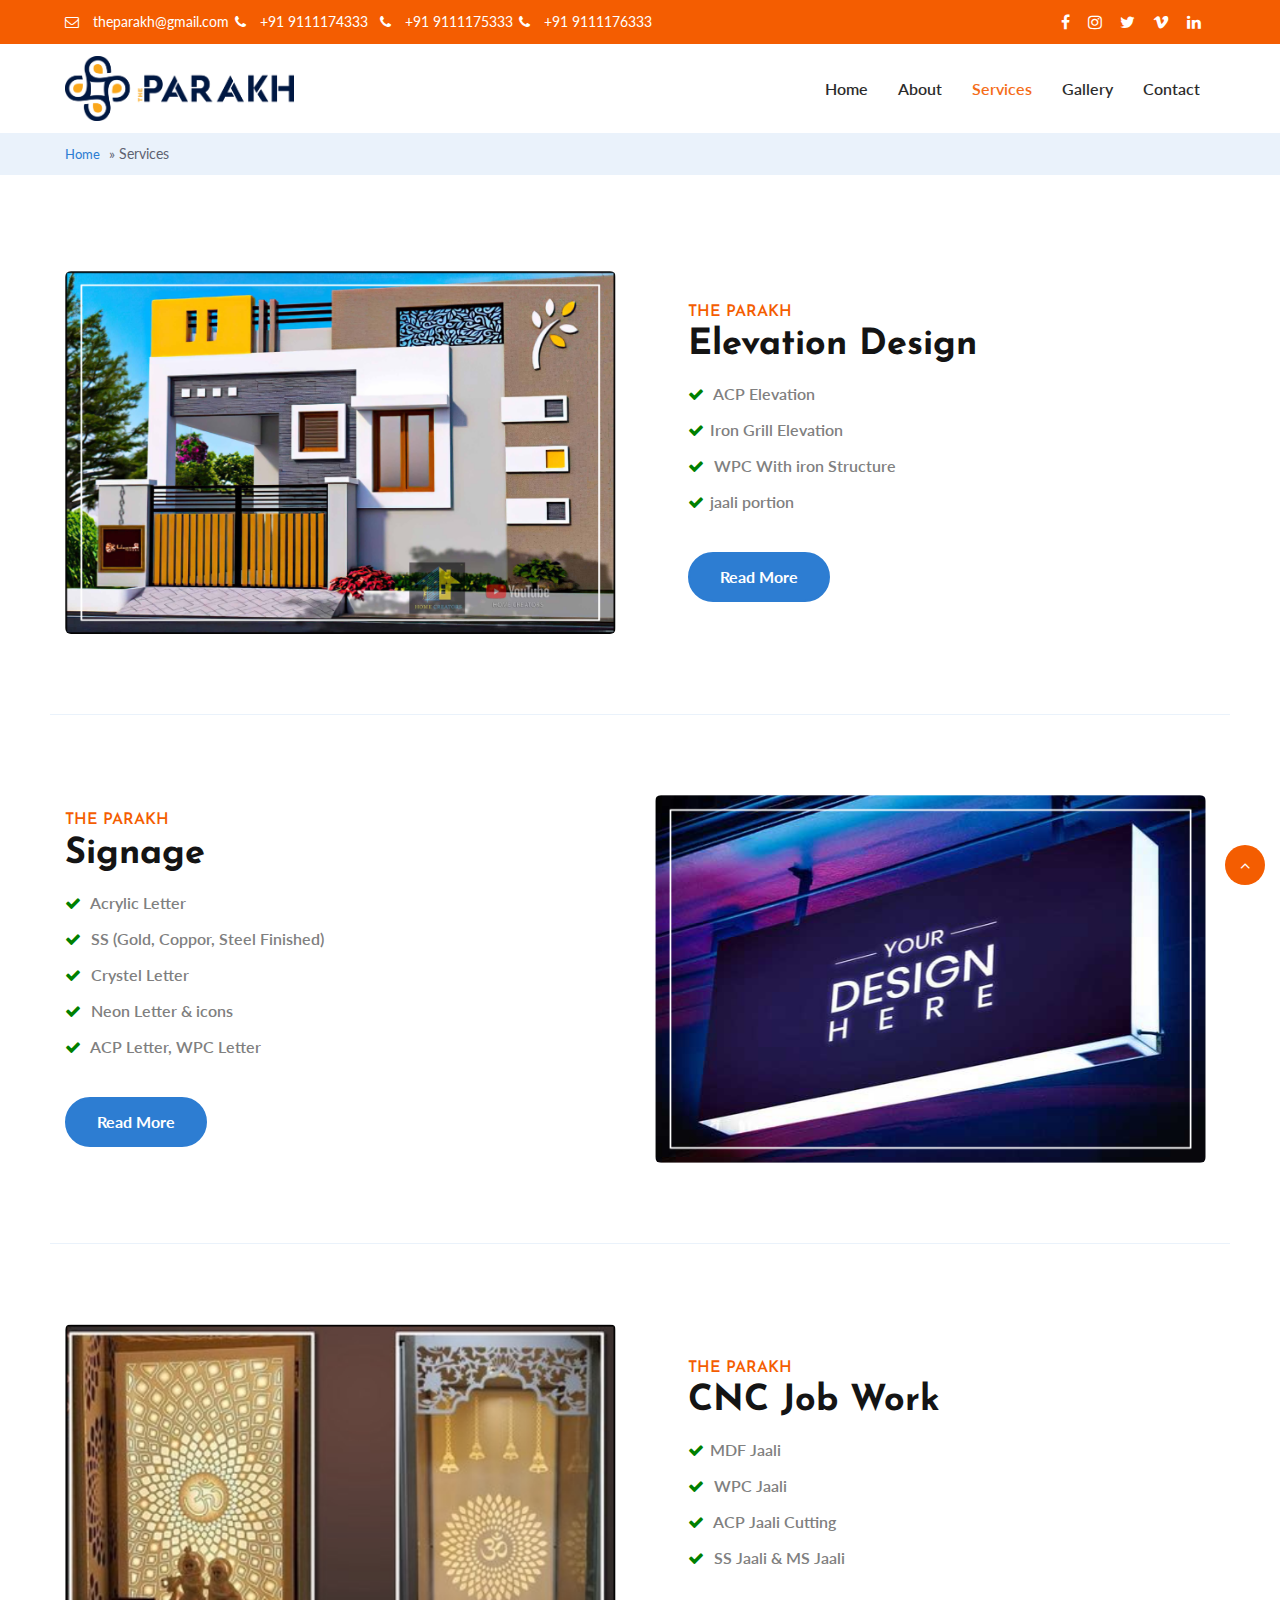
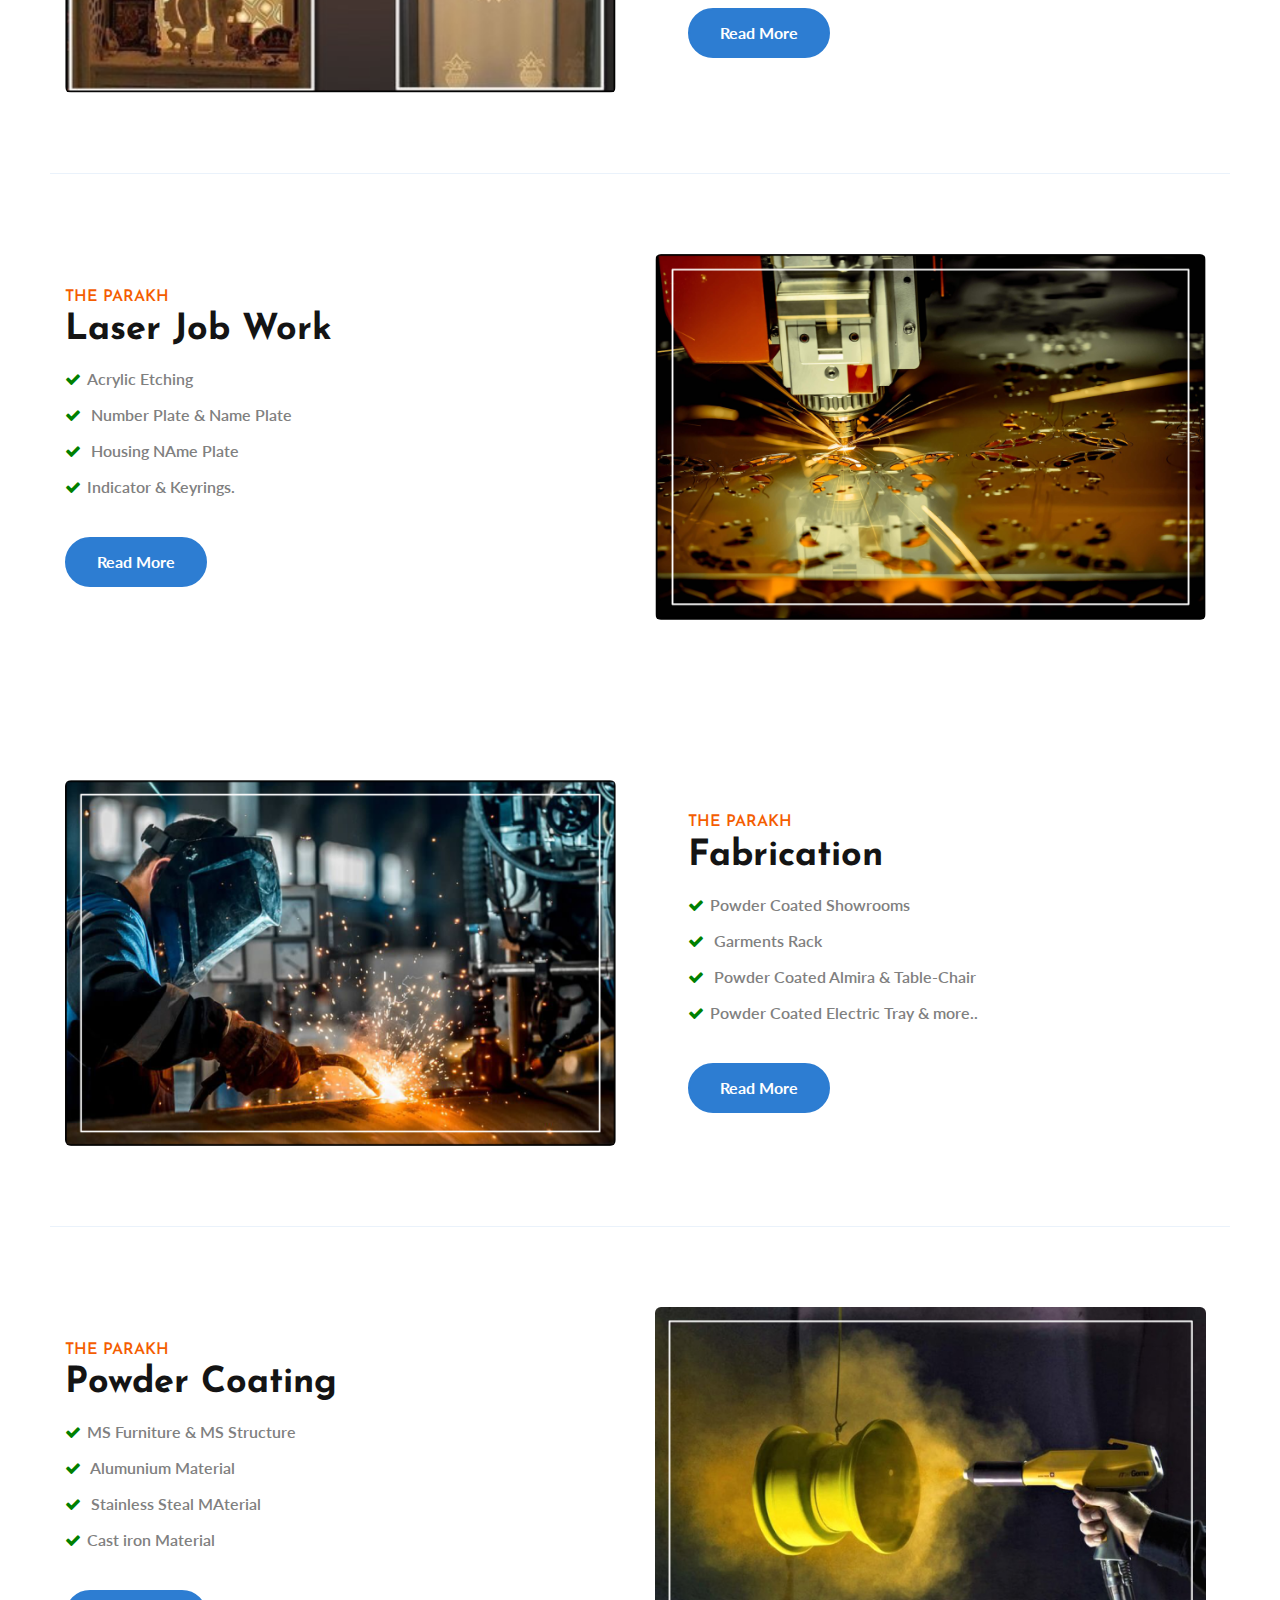
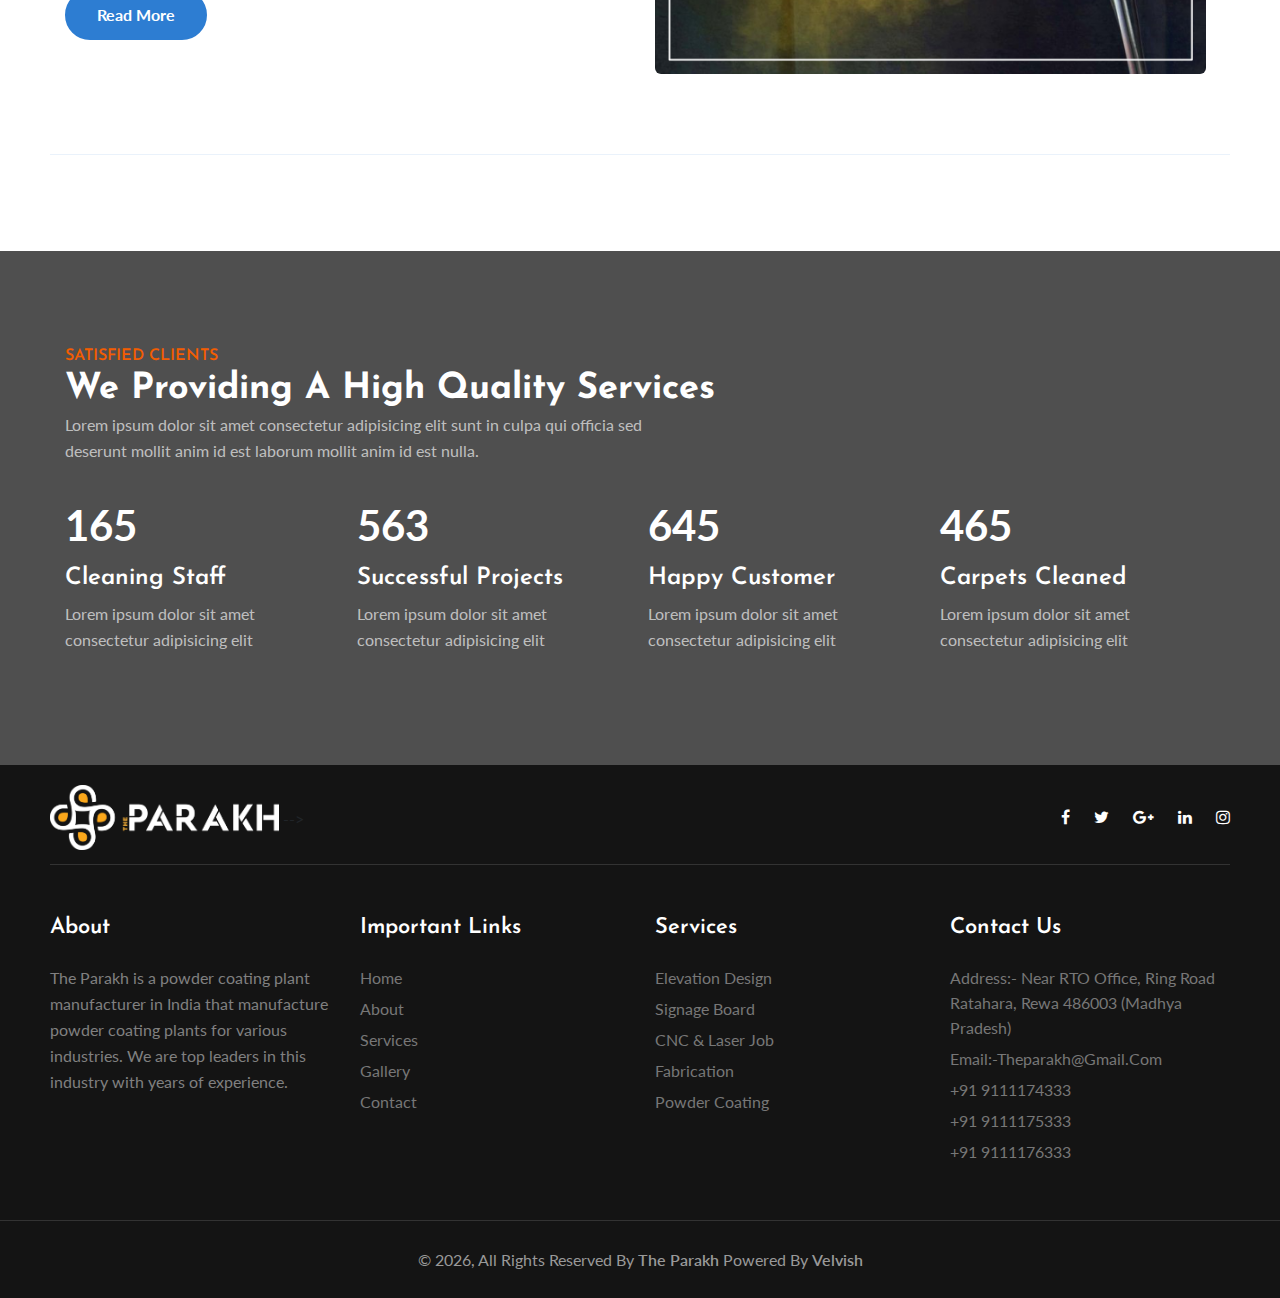
==== services.html @ 8fa228d7 "Add files via upload" ====
<!doctype html>
<html lang="zxx">

<head>
	<!-- Required meta tags -->
	<meta charset="utf-8">
	<meta name="viewport" content="width=device-width, initial-scale=1, shrink-to-fit=no">
	<title>
	</title>
	<!-- Template CSS -->
	<link rel="stylesheet" href="assets/css/style-starter.css">
	<!-- Template CSS -->
	<link href="//fonts.googleapis.com/css?family=Josefin+Sans:400,400i,500,600,700&display=swap"
		rel="stylesheet">
	<link href="//fonts.googleapis.com/css?family=Lato:300,400,400i,700&display=swap" rel="stylesheet">
	<!-- Template CSS -->
</head>

<body>
	<!---header-->
	<section class="w3l-top-header-content">
		<div class="hny-top-menu">
			<div class="container">
				<div class="row">
					<ul class="accounts col-sm-10">
						<!-- <li class="top_li"><span class="fa fa-clock-o"></span> <a href="#">Monday - Friday: 10:00 -
								18:00</a>
						</li> -->
						<li class="top_li mr-lg-0"><span class="fa fa-envelope-o"></span> <a
								href="mailto:theparakh@gmail.com" class="mail">theparakh@gmail.com</a>

						</li>
						<li class="top_li"><span class="fa fa-phone"></span> <a href="tel:+91 9111174333">+91 9111174333</a>
						</li>
					 </li>
					<li class="top_li"><span class="fa fa-phone"></span> <a href="tel:+91 9111175333">+91 9111175333</a>
					</li>
				</li>
				<li class="top_li"><span class="fa fa-phone"></span> <a href="tel:+91 9111176333">+91 9111176333</a>
				</li>

					</ul>
					<ul class="social-top col-sm-2">
						<li><a href="#"><span class="fa fa-facebook"></span></a></li>
						<li><a href="#"><span class="fa fa-instagram"></span></a> </li>
						<li><a href="#"><span class="fa fa-twitter"></span></a></li>
						<li><a href="#"><span class="fa fa-vimeo"></span></a> </li>
						<li>
							<a href="#">
								<span class="fa fa-linkedin"></span>
							</a>
						</li>
					</ul>

				</div>
			</div>
		</div>
	</section>
	<!--//top-header-content-->
	<header class="w3l-header-nav">
		<!--/nav-->
		<nav class="navbar navbar-expand-lg navbar-light fill px-lg-0 py-0 px-3">
			<div class="container">
				<!-- <h1><a class="navbar-brand" href="index.html">Clean<span>Freshly</span></a></h1> --> 
						<a class="navbar-brand" href="#index.html">
							<img src="assets/images/logo.png" alt="parakh logo" title="parakh logo" style="height:65px;" />
						</a>
				<button class="navbar-toggler collapsed" type="button" data-toggle="collapse"
					data-target="#navbarSupportedContent" aria-controls="navbarSupportedContent" aria-expanded="false"
					aria-label="Toggle navigation">
					<!-- <span class="navbar-toggler-icon"></span> -->
					<span class="fa icon-expand fa-bars"></span>
					<span class="fa icon-close fa-times"></span>
				</button>

				<div class="collapse navbar-collapse" id="navbarSupportedContent">
					<ul class="navbar-nav ml-auto">
						<li class="nav-item">
							<a class="nav-link" href="index.html">Home</a>
						</li>
						<li class="nav-item">
							<a class="nav-link" href="about.html">About</a>
						</li>
						<li class="nav-item active">
							<a class="nav-link" href="services.html">Services</a>
						</li>
						<li class="nav-item">
							<a class="nav-link" href="gallery.html">Gallery</a>
						</li>
						<li class="nav-item">
							<a class="nav-link" href="contact.html">Contact</a>
						</li>
					</ul>
					<!-- <a href="#" class="ml-lg-3 mt-lg-0 mt-3 book btn btn-secondary btn-style">Get started</a> -->
				</div>
			</div>
		</nav>
		<!--//nav-->
	</header>
	<!-- //-header -->
	<!-- /breadcrumbs -->
	<nav id="breadcrumbs" class="breadcrumbs">
		<div class="container page-wrapper">
			<a href="#">Home</a> » <span class="breadcrumb_last" aria-current="page">Services</span>
		</div>
	</nav>
	<!-- //breadcrumbs -->
	<!-- /services-grids-->
	<section class="w3l-content-with-photo-4">
		<!-- /content-grids-->
		<div class="content-photo-info py-5">
			<div class="container py-lg-5">
				<!-- /row-->
				<div class="content-photo-grids row mt-0">
					<div class="photo-6-inf-left col-lg-6 pr-lg-4">
						<a href="#"><img src="assets/images/Elevation.png" class="img-fluid" alt=""></a>
					</div>
					<div class="photo-6-inf-right col-lg-6 text-left pl-lg-5 mt-lg-0 mt-4">
						<h6 class="sub-title"> The Parakh</h6>
						<h3 class="hny-title">Elevation Design
						</h3>
						<div class="servehny-1 mt-3">
							<a href="#link" class="ser1"><span class="fa fa-check"></span> ACP Elevation</a>
							<a href="#link" class="ser1"><span class="fa fa-check"></span>Iron Grill Elevation</a>
							<a href="#link" class="ser1"><span class="fa fa-check"></span> WPC With iron Structure</a>
							<a href="#link" class="ser1"><span class="fa fa-check"></span>jaali portion</a>

							<div class="read">
								<a class="btn mt-4" href="services.html">Read More</a>
							</div>

						</div>
					</div>
				</div>
				<!-- //row-->
				<!-- /row-->
				<div class="content-photo-grids row">

					<div class="photo-6-inf-right col-lg-6 text-left pr-lg-5 mb-lg-0 mb-4">
						<h6 class="sub-title"> The Parakh</h6>
						<h3 class="hny-title">Signage
						</h3>
						<div class="servehny-1 mt-3">
							<a href="#link" class="ser1"><span class="fa fa-check"></span> Acrylic Letter</a>
							<a href="#link" class="ser1"><span class="fa fa-check"></span> SS (Gold, Coppor, Steel Finished)</a>
							<a href="#link" class="ser1"><span class="fa fa-check"></span> Crystel Letter</a>
							<a href="#link" class="ser1"><span class="fa fa-check"></span> Neon Letter & icons</a>
							<a href="#link" class="ser1"><span class="fa fa-check"></span> ACP Letter, WPC Letter</a>

							<div class="read">
								<a class="btn mt-4" href="services.html">Read More</a>
							</div>

						</div>
					</div>
					<div class="photo-6-inf-left col-lg-6 pr-lg-4">
						<a href="#"><img src="assets/images/signage.png" class="img-fluid" alt=""></a>
					</div>
				</div>
				<!-- //row-->
				<!-- /row-->
				<div class="content-photo-grids row">
					<div class="photo-6-inf-left col-lg-6 pr-lg-4">
						<a href="#"><img src="assets/images/CNC.png" class="img-fluid" alt=""></a>
					</div>
					<div class="photo-6-inf-right col-lg-6 text-left pl-lg-5 mt-lg-0 mt-4">
						<h6 class="sub-title"> The Parakh</h6>

						<h3 class="hny-title">CNC Job Work
						</h3>
						<div class="servehny-1 mt-3">
							<a href="#link" class="ser1"><span class="fa fa-check"></span>MDF Jaali</a>
							<a href="#link" class="ser1"><span class="fa fa-check"></span> WPC Jaali</a>
							<a href="#link" class="ser1"><span class="fa fa-check"></span> ACP Jaali Cutting</a>
							<a href="#link" class="ser1"><span class="fa fa-check"></span> SS Jaali & MS Jaali</a>

							<div class="read">
								<a class="btn mt-4" href="services.html">Read More</a>
							</div>

						</div>
					</div>
				</div>
				<!-- //row-->
				<!-- /row-->
				<div class="content-photo-grids row">

					<div class="photo-6-inf-right col-lg-6 text-left pr-lg-5 mb-lg-0 mb-4">
						<h6 class="sub-title"> The Parakh</h6>
						<h3 class="hny-title">Laser Job Work
						</h3>
						<div class="servehny-1 mt-3">
							<a href="#link" class="ser1"><span class="fa fa-check"></span>Acrylic Etching</a>
							<a href="#link" class="ser1"><span class="fa fa-check"></span> Number Plate & Name Plate</a>
							<a href="#link" class="ser1"><span class="fa fa-check"></span> Housing NAme Plate</a>
							<a href="#link" class="ser1"><span class="fa fa-check"></span>Indicator & Keyrings.</a>

							<div class="read">
								<a class="btn mt-4" href="services.html">Read More</a>
							</div>

						</div>
					</div>
					<div class="photo-6-inf-left col-lg-6 pr-lg-4">
						<a href="#"><img src="assets/images/Laser-cutting.png" class="img-fluid" alt=""></a>
					</div>
				</div>
				<div class="content-photo-grids row">
					<div class="photo-6-inf-left col-lg-6 pr-lg-4">
						<a href="#"><img src="assets/images/Fabrication.png" class="img-fluid" alt=""></a>
					</div>
					<div class="photo-6-inf-right col-lg-6 text-left pl-lg-5 mt-lg-0 mt-4">
						<h6 class="sub-title">The Parakh</h6>

						<h3 class="hny-title">Fabrication
						</h3>
						<div class="servehny-1 mt-3">
							<a href="#link" class="ser1"><span class="fa fa-check"></span>Powder Coated Showrooms</a>
							<a href="#link" class="ser1"><span class="fa fa-check"></span> Garments Rack</a>
							<a href="#link" class="ser1"><span class="fa fa-check"></span> Powder Coated Almira & Table-Chair</a>
							<a href="#link" class="ser1"><span class="fa fa-check"></span>Powder Coated Electric Tray & more..</a>

							<div class="read">
								<a class="btn mt-4" href="services.html">Read More</a>
							</div>

						</div>
					</div>
				</div>
				<!-- //row-->
				<!-- /row-->
				<div class="content-photo-grids row">

					<div class="photo-6-inf-right col-lg-6 text-left pr-lg-5 mb-lg-0 mb-4">
						<h6 class="sub-title"> The Parakh</h6>
						<h3 class="hny-title">Powder Coating
						</h3>
						<div class="servehny-1 mt-3">
							<a href="#link" class="ser1"><span class="fa fa-check"></span>MS Furniture & MS Structure</a>
							<a href="#link" class="ser1"><span class="fa fa-check"></span> Alumunium Material</a>
							<a href="#link" class="ser1"><span class="fa fa-check"></span> Stainless Steal MAterial</a>
							<a href="#link" class="ser1"><span class="fa fa-check"></span>Cast iron Material</a>


							<div class="read">
								<a class="btn mt-4" href="services.html">Read More</a>
							</div>

						</div>
					</div>
					<div class="photo-6-inf-left col-lg-6 pr-lg-4">
						<a href="#"><img src="assets/images/Powder-coating.png" class="img-fluid" alt=""></a>
					</div>
				</div>
				
				<!-- //row-->

			</div>
		</div>
	</section>
	<!-- /services-grids-->

	<!-- /specification-6-->
	<section class="w3l-satisfied-main">
		<div class="satisfy-content py-5">
			<div class="container py-lg-5">
				<h6 class="sub-title">Satisfied Clients</h6>
				<h3 class="hny-title two"> We Providing A High Quality Services</h3>
				<p class="counter-sub-para">Lorem ipsum dolor sit amet consectetur adipisicing elit sunt in culpa qui
					officia sed deserunt mollit anim id est laborum mollit anim id est nulla.</p>
				<!--start-divice-scree-slider-->
				<div class="skill_info mt-lg-5 mt-4">
					<div class="stats_left">
						<div class="counter_grid">
							<div class="icon_info">
								<p class="counter">165</p>
								<h3>Cleaning Staff</h3>
								<p class="counter-para">Lorem ipsum dolor sit amet consectetur adipisicing elit </p>
							</div>
						</div>
					</div>
					<div class="stats_left">
						<div class="counter_grid">
							<div class="icon_info">
								<p class="counter">563</p>
								<h3>Successful Projects</h3>
								<p class="counter-para">Lorem ipsum dolor sit amet consectetur adipisicing elit </p>
							</div>
						</div>
					</div>
					<div class="stats_left">
						<div class="counter_grid">
							<div class="icon_info">
								<p class="counter">645</p>
								<h3>Happy Customer</h3>
								<p class="counter-para">Lorem ipsum dolor sit amet consectetur adipisicing elit </p>
							</div>
						</div>
					</div>
					<div class="stats_left">
						<div class="counter_grid">
							<div class="icon_info">
								<p class="counter">465</p>
								<h3>Carpets Cleaned</h3>
								<p class="counter-para">Lorem ipsum dolor sit amet consectetur adipisicing elit </p>
							</div>
						</div>
					</div>

				</div>

			</div>
	</section>
	<!-- //specification-6-->

	<!-- footer-66 -->
	<footer class="w3l-footer-66">
		<div class="footer-28-main">
			<div class="container">
				<div class="row footer-hny-top">
					<div class="col-lg-6 footer-logo pl-lg-0">
						<a class="navbar-brand" href="#index.html">
							<img src="assets/images/logo-white.png" alt="parakh logo" title="parakh logo" style="height:65px;" />
						</a> -->
					</div>
					<div class="col-lg-6 main-social-footer-28 pr-lg-0">
						<a href="#facebook"><span class="fa fa-facebook"></a>
						<a href="#twitter"><span class="fa fa-twitter"></a>
						<a href="#google"><span class="fa fa-google-plus"></a>
						<a href="#linkedin"><span class="fa fa-linkedin"></a>
						<a href="#instagram"><span class="fa fa-instagram"></a>
					</div>
				</div>
				<div class="row footer-top-28">
					<div class="col-lg-3 col-md-6 footer-list-28 pl-lg-0">
						<h6 class="footer-title-28">About</h6>
						<p>The Parakh is a powder coating plant manufacturer in India that manufacture powder coating plants for various industries. We are top leaders in this industry with years of experience.</p>
					</div>
					<div class="col-lg-3 col-md-6 footer-list-28">
						<h6 class="footer-title-28">Important Links</h6>
						<ul>
							<li><a href="index.html">Home</a></li>
							<li><a href="about.html">About</a></li>
							<li><a href="services.html">Services</a></li>
							<li><a href="gallery.html">Gallery</a></li>
							<li><a href="contact.html">Contact</a></li>
						</ul>
					</div>
					<div class="col-lg-3 col-md-6 footer-list-28">
						<h6 class="footer-title-28">Services</h6>
						<ul>
							<li><a href="services.html">Elevation Design</a></li>
							<li><a href="services.html">Signage Board</a></li>
							<li><a href="services.html">CNC & Laser Job</a></li>
							<li><a href="services.html">Fabrication</a></li>
							<li><a href="services.html">Powder Coating</a></li>
						</ul>
					</div>
					<div class="col-lg-3 col-md-6 footer-list-28 pr-lg-0">
						<h6 class="footer-title-28">Contact Us</h6>
						<ul class="working-hours">
							<li><span>Address:- </span>Near RTO office, Ring Road Ratahara,
								Rewa 486003  (Madhya Pradesh)</li>
							<li><span>Email:-</span>theparakh@gmail.com</li>
							<li><a href="tel:+91 9111174333"> +91 9111174333</a></li>
							<li><a href="tel:+91 9111175333"> +91 9111175333</a></li>
								<li><a href="tel:+91 9111176333"> +91 9111176333</a></li>
						</ul>
					</div>
				</div>
			</div>
			<div class="midd-footer-28 align-center">
				<p class="copy-footer-28">© <script>new Date().getFullYear()>2010&&document.write(""+new Date().getFullYear());</script>, All Rights Reserved By <a href="https://theparakh.com">The Parakh </a> Powered By <a href="https://velvish.com" >Velvish</a></p>
			</div>
		</div>
		<!-- move top -->
		<button onclick="topFunction()" id="movetop" title="Go to top">
			<span class="fa fa-angle-up"></span>
		</button>
		<script>
			// When the user scrolls down 20px from the top of the document, show the button
			window.onscroll = function () {
				scrollFunction()
			};

			function scrollFunction() {
				if (document.body.scrollTop > 20 || document.documentElement.scrollTop > 20) {
					document.getElementById("movetop").style.display = "block";
				} else {
					document.getElementById("movetop").style.display = "none";
				}
			}

			// When the user clicks on the button, scroll to the top of the document
			function topFunction() {
				document.body.scrollTop = 0;
				document.documentElement.scrollTop = 0;
			}
		</script>
		<!-- /move top -->

	</footer>
	<!--//footer-66 -->
</body>

</html>

<script src="assets/js/jquery-3.3.1.min.js"></script>
<!-- disable body scroll which navbar is in active -->

<!--//-->
<script>
	$(function () {
		$('.navbar-toggler').click(function () {
			$('body').toggleClass('noscroll');
		})
	});
</script>
<!--/scroll-down-JS-->
<!-- stats -->
<script src="assets/js/jquery.waypoints.min.js"></script>
<script src="assets/js/jquery.countup.js"></script>
<script>
	$('.counter').countUp();
</script>
<!-- //stats -->
<!-- //script -->

<script src="assets/js/bootstrap.min.js"></script>
---- assets/css/style-starter.css ----
@charset "UTF-8";


:root {
  --blue: #007bff;
  --indigo: #6610f2;
  --purple: #6f42c1;
  --pink: #e83e8c;
  --red: #dc3545;
  --orange: #fd7e14;
  --yellow: #ffc107;
  --green: #28a745;
  --teal: #20c997;
  --cyan: #17a2b8;
  --white: #fff;
  --gray: #6c757d;
  --gray-dark: #343a40;
  --primary: #d63447;
  --secondary: #f57b51;
  --success: #28a745;
  --info: #17a2b8;
  --warning: #ffc107;
  --danger: #dc3545;
  --light: #f8f9fa;
  --dark: #343a40;
  --breakpoint-xs: 0;
  --breakpoint-sm: 576px;
  --breakpoint-md: 768px;
  --breakpoint-lg: 992px;
  --breakpoint-xl: 1200px;
  --font-family-sans-serif: -apple-system, BlinkMacSystemFont, "Segoe UI", Roboto, "Helvetica Neue", Arial, "Noto Sans", sans-serif, "Apple Color Emoji", "Segoe UI Emoji", "Segoe UI Symbol", "Noto Color Emoji";
  --font-family-monospace: SFMono-Regular, Menlo, Monaco, Consolas, "Liberation Mono", "Courier New", monospace;
}

*,
*::before,
*::after {
  box-sizing: border-box;
}

html {
  font-family: sans-serif;
  line-height: 1.15;
  -webkit-text-size-adjust: 100%;
  -webkit-tap-highlight-color: rgba(0, 0, 0, 0);
}

article,
aside,
figcaption,
figure,
footer,
header,
hgroup,
main,
nav,
section {
  display: block;
}

body {
  margin: 0;
  font-family: -apple-system, BlinkMacSystemFont, "Segoe UI", Roboto, "Helvetica Neue", Arial, "Noto Sans", sans-serif, "Apple Color Emoji", "Segoe UI Emoji", "Segoe UI Symbol", "Noto Color Emoji";
  font-size: 1rem;
  font-weight: 400;
  line-height: 1.5;
  color: #212529;
  text-align: left;
  background-color: #fff;
}

[tabindex="-1"]:focus:not(:focus-visible) {
  outline: 0 !important;
}

hr {
  box-sizing: content-box;
  height: 0;
  overflow: visible;
}

h1,
h2,
h3,
h4,
h5,
h6 {
  margin-top: 0;
  margin-bottom: 0.5rem;
}

p {
  margin-top: 0;
  margin-bottom: 1rem;
}

abbr[title],
abbr[data-original-title] {
  text-decoration: underline;
  -webkit-text-decoration: underline dotted;
  text-decoration: underline dotted;
  cursor: help;
  border-bottom: 0;
  -webkit-text-decoration-skip-ink: none;
  text-decoration-skip-ink: none;
}

address {
  margin-bottom: 1rem;
  font-style: normal;
  line-height: inherit;
}

ol,
ul,
dl {
  margin-top: 0;
  margin-bottom: 1rem;
}

ol ol,
ul ul,
ol ul,
ul ol {
  margin-bottom: 0;
}

dt {
  font-weight: 700;
}

dd {
  margin-bottom: .5rem;
  margin-left: 0;
}

blockquote {
  margin: 0 0 1rem;
}

b,
strong {
  font-weight: bolder;
}

small {
  font-size: 80%;
}

sub,
sup {
  position: relative;
  font-size: 75%;
  line-height: 0;
  vertical-align: baseline;
}

sub {
  bottom: -.25em;
}

sup {
  top: -.5em;
}

a {
  color: #d63447;
  text-decoration: none;
  background-color: transparent;
}

a:hover {
  color: #9e202f;
  text-decoration: underline;
}

a:not([href]) {
  color: inherit;
  text-decoration: none;
}

a:not([href]):hover {
  color: inherit;
  text-decoration: none;
}

pre,
code,
kbd,
samp {
  font-family: SFMono-Regular, Menlo, Monaco, Consolas, "Liberation Mono", "Courier New", monospace;
  font-size: 1em;
}

pre {
  margin-top: 0;
  margin-bottom: 1rem;
  overflow: auto;
}

figure {
  margin: 0 0 1rem;
}

img {
  vertical-align: middle;
  border-style: none;
}

svg {
  overflow: hidden;
  vertical-align: middle;
}

table {
  border-collapse: collapse;
}

caption {
  padding-top: 0.75rem;
  padding-bottom: 0.75rem;
  color: #6c757d;
  text-align: left;
  caption-side: bottom;
}

th {
  text-align: inherit;
}

label {
  display: inline-block;
  margin-bottom: 0.5rem;
}

button {
  border-radius: 0;
}

button:focus {
  outline: 1px dotted;
  outline: 5px auto -webkit-focus-ring-color;
}

input,
button,
select,
optgroup,
textarea {
  margin: 0;
  font-family: inherit;
  font-size: inherit;
  line-height: inherit;
}

button,
input {
  overflow: visible;
}

button,
select {
  text-transform: none;
}

select {
  word-wrap: normal;
}

button,
[type="button"],
[type="reset"],
[type="submit"] {
  -webkit-appearance: button;
}

button:not(:disabled),
[type="button"]:not(:disabled),
[type="reset"]:not(:disabled),
[type="submit"]:not(:disabled) {
  cursor: pointer;
}

button::-moz-focus-inner,
[type="button"]::-moz-focus-inner,
[type="reset"]::-moz-focus-inner,
[type="submit"]::-moz-focus-inner {
  padding: 0;
  border-style: none;
}

input[type="radio"],
input[type="checkbox"] {
  box-sizing: border-box;
  padding: 0;
}

input[type="date"],
input[type="time"],
input[type="datetime-local"],
input[type="month"] {
  -webkit-appearance: listbox;
}

textarea {
  overflow: auto;
  resize: vertical;
}

fieldset {
  min-width: 0;
  padding: 0;
  margin: 0;
  border: 0;
}

legend {
  display: block;
  width: 100%;
  max-width: 100%;
  padding: 0;
  margin-bottom: .5rem;
  font-size: 1.5rem;
  line-height: inherit;
  color: inherit;
  white-space: normal;
}

@media (max-width: 1200px) {
  legend {
    font-size: calc(1.275rem + 0.3vw);
  }
}

progress {
  vertical-align: baseline;
}

[type="number"]::-webkit-inner-spin-button,
[type="number"]::-webkit-outer-spin-button {
  height: auto;
}

[type="search"] {
  outline-offset: -2px;
  -webkit-appearance: none;
}

[type="search"]::-webkit-search-decoration {
  -webkit-appearance: none;
}

::-webkit-file-upload-button {
  font: inherit;
  -webkit-appearance: button;
}

output {
  display: inline-block;
}

summary {
  display: list-item;
  cursor: pointer;
}

template {
  display: none;
}

[hidden] {
  display: none !important;
}

h1,
h2,
h3,
h4,
h5,
h6,
.h1,
.h2,
.h3,
.h4,
.h5,
.h6 {
  margin-bottom: 0.5rem;
  font-weight: 500;
  line-height: 1.2;
}

h1,
.h1 {
  font-size: 2.5rem;
}

@media (max-width: 1200px) {

  h1,
  .h1 {
    font-size: calc(1.375rem + 1.5vw);
  }
}

h2,
.h2 {
  font-size: 2rem;
}

@media (max-width: 1200px) {

  h2,
  .h2 {
    font-size: calc(1.325rem + 0.9vw);
  }
}

h3,
.h3 {
  font-size: 1.75rem;
}

@media (max-width: 1200px) {

  h3,
  .h3 {
    font-size: calc(1.3rem + 0.6vw);
  }
}

h4,
.h4 {
  font-size: 1.5rem;
}

@media (max-width: 1200px) {

  h4,
  .h4 {
    font-size: calc(1.275rem + 0.3vw);
  }
}

h5,
.h5 {
  font-size: 1.25rem;
}

h6,
.h6 {
  font-size: 1rem;
}

.lead {
  font-size: 1.25rem;
  font-weight: 300;
}

.display-1 {
  font-size: 6rem;
  font-weight: 300;
  line-height: 1.2;
}

@media (max-width: 1200px) {
  .display-1 {
    font-size: calc(1.725rem + 5.7vw);
  }
}

.display-2 {
  font-size: 5.5rem;
  font-weight: 300;
  line-height: 1.2;
}

@media (max-width: 1200px) {
  .display-2 {
    font-size: calc(1.675rem + 5.1vw);
  }
}

.display-3 {
  font-size: 4.5rem;
  font-weight: 300;
  line-height: 1.2;
}

@media (max-width: 1200px) {
  .display-3 {
    font-size: calc(1.575rem + 3.9vw);
  }
}

.display-4 {
  font-size: 3.5rem;
  font-weight: 300;
  line-height: 1.2;
}

@media (max-width: 1200px) {
  .display-4 {
    font-size: calc(1.475rem + 2.7vw);
  }
}

hr {
  margin-top: 1rem;
  margin-bottom: 1rem;
  border: 0;
  border-top: 1px solid rgba(0, 0, 0, 0.1);
}

small,
.small {
  font-size: 80%;
  font-weight: 400;
}

mark,
.mark {
  padding: 0.2em;
  background-color: #fcf8e3;
}

.list-unstyled {
  padding-left: 0;
  list-style: none;
}

.list-inline {
  padding-left: 0;
  list-style: none;
}

.list-inline-item {
  display: inline-block;
}

.list-inline-item:not(:last-child) {
  margin-right: 0.5rem;
}

.initialism {
  font-size: 90%;
  text-transform: uppercase;
}

.blockquote {
  margin-bottom: 1rem;
  font-size: 1.25rem;
}

.blockquote-footer {
  display: block;
  font-size: 80%;
  color: #6c757d;
}

.blockquote-footer::before {
  content: "\2014\00A0";
}

.img-fluid {
  max-width: 100%;
  height: auto;
}

.img-thumbnail {
  padding: 0.25rem;
  background-color: #fff;
  border: 1px solid #dee2e6;
  border-radius: 0.25rem;
  max-width: 100%;
  height: auto;
}

.figure {
  display: inline-block;
}

.figure-img {
  margin-bottom: 0.5rem;
  line-height: 1;
}

.figure-caption {
  font-size: 90%;
  color: #6c757d;
}

code {
  font-size: 87.5%;
  color: #e83e8c;
  word-wrap: break-word;
}

a>code {
  color: inherit;
}

kbd {
  padding: 0.2rem 0.4rem;
  font-size: 87.5%;
  color: #fff;
  background-color: #212529;
  border-radius: 0.2rem;
}

kbd kbd {
  padding: 0;
  font-size: 100%;
  font-weight: 700;
}

pre {
  display: block;
  font-size: 87.5%;
  color: #212529;
}

pre code {
  font-size: inherit;
  color: inherit;
  word-break: normal;
}

.pre-scrollable {
  max-height: 340px;
  overflow-y: scroll;
}

.container {
  width: 100%;
  padding-right: 15px;
  padding-left: 15px;
  margin-right: auto;
  margin-left: auto;
}

@media (min-width: 576px) {
  .container {
    max-width: 540px;
  }
}

@media (min-width: 768px) {
  .container {
    max-width: 720px;
  }
}

@media (min-width: 992px) {
  .container {
    max-width: 960px;
  }
}

@media (min-width: 1200px) {
  .container {
    max-width: 1140px;
  }
}

.container-fluid,
.container-sm,
.container-md,
.container-lg,
.container-xl {
  width: 100%;
  padding-right: 15px;
  padding-left: 15px;
  margin-right: auto;
  margin-left: auto;
}

@media (min-width: 576px) {

  .container,
  .container-sm {
    max-width: 540px;
  }
}

@media (min-width: 768px) {

  .container,
  .container-sm,
  .container-md {
    max-width: 720px;
  }
}

@media (min-width: 992px) {

  .container,
  .container-sm,
  .container-md,
  .container-lg {
    max-width: 960px;
  }
}

@media (min-width: 1200px) {

  .container,
  .container-sm,
  .container-md,
  .container-lg,
  .container-xl {
    max-width: 1140px;
  }
}

.row {
  display: flex;
  flex-wrap: wrap;
  margin-right: -15px;
  margin-left: -15px;
}

.no-gutters {
  margin-right: 0;
  margin-left: 0;
}

.no-gutters>.col,
.no-gutters>[class*="col-"] {
  padding-right: 0;
  padding-left: 0;
}

.col-1,
.col-2,
.col-3,
.col-4,
.col-5,
.col-6,
.col-7,
.col-8,
.col-9,
.col-10,
.col-11,
.col-12,
.col,
.col-auto,
.col-sm-1,
.col-sm-2,
.col-sm-3,
.col-sm-4,
.col-sm-5,
.col-sm-6,
.col-sm-7,
.col-sm-8,
.col-sm-9,
.col-sm-10,
.col-sm-11,
.col-sm-12,
.col-sm,
.col-sm-auto,
.col-md-1,
.col-md-2,
.col-md-3,
.col-md-4,
.col-md-5,
.col-md-6,
.col-md-7,
.col-md-8,
.col-md-9,
.col-md-10,
.col-md-11,
.col-md-12,
.col-md,
.col-md-auto,
.col-lg-1,
.col-lg-2,
.col-lg-3,
.col-lg-4,
.col-lg-5,
.col-lg-6,
.col-lg-7,
.col-lg-8,
.col-lg-9,
.col-lg-10,
.col-lg-11,
.col-lg-12,
.col-lg,
.col-lg-auto,
.col-xl-1,
.col-xl-2,
.col-xl-3,
.col-xl-4,
.col-xl-5,
.col-xl-6,
.col-xl-7,
.col-xl-8,
.col-xl-9,
.col-xl-10,
.col-xl-11,
.col-xl-12,
.col-xl,
.col-xl-auto {
  position: relative;
  width: 100%;
  padding-right: 15px;
  padding-left: 15px;
}

.col {
  flex-basis: 0;
  flex-grow: 1;
  max-width: 100%;
}

.row-cols-1>* {
  flex: 0 0 100%;
  max-width: 100%;
}

.row-cols-2>* {
  flex: 0 0 50%;
  max-width: 50%;
}

.row-cols-3>* {
  flex: 0 0 33.33333%;
  max-width: 33.33333%;
}

.row-cols-4>* {
  flex: 0 0 25%;
  max-width: 25%;
}

.row-cols-5>* {
  flex: 0 0 20%;
  max-width: 20%;
}

.row-cols-6>* {
  flex: 0 0 16.66667%;
  max-width: 16.66667%;
}

.col-auto {
  flex: 0 0 auto;
  width: auto;
  max-width: 100%;
}

.col-1 {
  flex: 0 0 8.33333%;
  max-width: 8.33333%;
}

.col-2 {
  flex: 0 0 16.66667%;
  max-width: 16.66667%;
}

.col-3 {
  flex: 0 0 25%;
  max-width: 25%;
}

.col-4 {
  flex: 0 0 33.33333%;
  max-width: 33.33333%;
}

.col-5 {
  flex: 0 0 41.66667%;
  max-width: 41.66667%;
}

.col-6 {
  flex: 0 0 50%;
  max-width: 50%;
}

.col-7 {
  flex: 0 0 58.33333%;
  max-width: 58.33333%;
}

.col-8 {
  flex: 0 0 66.66667%;
  max-width: 66.66667%;
}

.col-9 {
  flex: 0 0 75%;
  max-width: 75%;
}

.col-10 {
  flex: 0 0 83.33333%;
  max-width: 83.33333%;
}

.col-11 {
  flex: 0 0 91.66667%;
  max-width: 91.66667%;
}

.col-12 {
  flex: 0 0 100%;
  max-width: 100%;
}

.order-first {
  order: -1;
}

.order-last {
  order: 13;
}

.order-0 {
  order: 0;
}

.order-1 {
  order: 1;
}

.order-2 {
  order: 2;
}

.order-3 {
  order: 3;
}

.order-4 {
  order: 4;
}

.order-5 {
  order: 5;
}

.order-6 {
  order: 6;
}

.order-7 {
  order: 7;
}

.order-8 {
  order: 8;
}

.order-9 {
  order: 9;
}

.order-10 {
  order: 10;
}

.order-11 {
  order: 11;
}

.order-12 {
  order: 12;
}

.offset-1 {
  margin-left: 8.33333%;
}

.offset-2 {
  margin-left: 16.66667%;
}

.offset-3 {
  margin-left: 25%;
}

.offset-4 {
  margin-left: 33.33333%;
}

.offset-5 {
  margin-left: 41.66667%;
}

.offset-6 {
  margin-left: 50%;
}

.offset-7 {
  margin-left: 58.33333%;
}

.offset-8 {
  margin-left: 66.66667%;
}

.offset-9 {
  margin-left: 75%;
}

.offset-10 {
  margin-left: 83.33333%;
}

.offset-11 {
  margin-left: 91.66667%;
}

@media (min-width: 576px) {
  .col-sm {
    flex-basis: 0;
    flex-grow: 1;
    max-width: 100%;
  }

  .row-cols-sm-1>* {
    flex: 0 0 100%;
    max-width: 100%;
  }

  .row-cols-sm-2>* {
    flex: 0 0 50%;
    max-width: 50%;
  }

  .row-cols-sm-3>* {
    flex: 0 0 33.33333%;
    max-width: 33.33333%;
  }

  .row-cols-sm-4>* {
    flex: 0 0 25%;
    max-width: 25%;
  }

  .row-cols-sm-5>* {
    flex: 0 0 20%;
    max-width: 20%;
  }

  .row-cols-sm-6>* {
    flex: 0 0 16.66667%;
    max-width: 16.66667%;
  }

  .col-sm-auto {
    flex: 0 0 auto;
    width: auto;
    max-width: 100%;
  }

  .col-sm-1 {
    flex: 0 0 8.33333%;
    max-width: 8.33333%;
  }

  .col-sm-2 {
    flex: 0 0 16.66667%;
    max-width: 16.66667%;
  }

  .col-sm-3 {
    flex: 0 0 25%;
    max-width: 25%;
  }

  .col-sm-4 {
    flex: 0 0 33.33333%;
    max-width: 33.33333%;
  }

  .col-sm-5 {
    flex: 0 0 41.66667%;
    max-width: 41.66667%;
  }

  .col-sm-6 {
    flex: 0 0 50%;
    max-width: 50%;
  }

  .col-sm-7 {
    flex: 0 0 58.33333%;
    max-width: 58.33333%;
  }

  .col-sm-8 {
    flex: 0 0 66.66667%;
    max-width: 66.66667%;
  }

  .col-sm-9 {
    flex: 0 0 75%;
    max-width: 75%;
  }

  .col-sm-10 {
    flex: 0 0 83.33333%;
    max-width: 83.33333%;
  }

  .col-sm-11 {
    flex: 0 0 91.66667%;
    max-width: 91.66667%;
  }

  .col-sm-12 {
    flex: 0 0 100%;
    max-width: 100%;
  }

  .order-sm-first {
    order: -1;
  }

  .order-sm-last {
    order: 13;
  }

  .order-sm-0 {
    order: 0;
  }

  .order-sm-1 {
    order: 1;
  }

  .order-sm-2 {
    order: 2;
  }

  .order-sm-3 {
    order: 3;
  }

  .order-sm-4 {
    order: 4;
  }

  .order-sm-5 {
    order: 5;
  }

  .order-sm-6 {
    order: 6;
  }

  .order-sm-7 {
    order: 7;
  }

  .order-sm-8 {
    order: 8;
  }

  .order-sm-9 {
    order: 9;
  }

  .order-sm-10 {
    order: 10;
  }

  .order-sm-11 {
    order: 11;
  }

  .order-sm-12 {
    order: 12;
  }

  .offset-sm-0 {
    margin-left: 0;
  }

  .offset-sm-1 {
    margin-left: 8.33333%;
  }

  .offset-sm-2 {
    margin-left: 16.66667%;
  }

  .offset-sm-3 {
    margin-left: 25%;
  }

  .offset-sm-4 {
    margin-left: 33.33333%;
  }

  .offset-sm-5 {
    margin-left: 41.66667%;
  }

  .offset-sm-6 {
    margin-left: 50%;
  }

  .offset-sm-7 {
    margin-left: 58.33333%;
  }

  .offset-sm-8 {
    margin-left: 66.66667%;
  }

  .offset-sm-9 {
    margin-left: 75%;
  }

  .offset-sm-10 {
    margin-left: 83.33333%;
  }

  .offset-sm-11 {
    margin-left: 91.66667%;
  }
}

@media (min-width: 768px) {
  .col-md {
    flex-basis: 0;
    flex-grow: 1;
    max-width: 100%;
  }

  .row-cols-md-1>* {
    flex: 0 0 100%;
    max-width: 100%;
  }

  .row-cols-md-2>* {
    flex: 0 0 50%;
    max-width: 50%;
  }

  .row-cols-md-3>* {
    flex: 0 0 33.33333%;
    max-width: 33.33333%;
  }

  .row-cols-md-4>* {
    flex: 0 0 25%;
    max-width: 25%;
  }

  .row-cols-md-5>* {
    flex: 0 0 20%;
    max-width: 20%;
  }

  .row-cols-md-6>* {
    flex: 0 0 16.66667%;
    max-width: 16.66667%;
  }

  .col-md-auto {
    flex: 0 0 auto;
    width: auto;
    max-width: 100%;
  }

  .col-md-1 {
    flex: 0 0 8.33333%;
    max-width: 8.33333%;
  }

  .col-md-2 {
    flex: 0 0 16.66667%;
    max-width: 16.66667%;
  }

  .col-md-3 {
    flex: 0 0 25%;
    max-width: 25%;
  }

  .col-md-4 {
    flex: 0 0 33.33333%;
    max-width: 33.33333%;
  }

  .col-md-5 {
    flex: 0 0 41.66667%;
    max-width: 41.66667%;
  }

  .col-md-6 {
    flex: 0 0 50%;
    max-width: 50%;
  }

  .col-md-7 {
    flex: 0 0 58.33333%;
    max-width: 58.33333%;
  }

  .col-md-8 {
    flex: 0 0 66.66667%;
    max-width: 66.66667%;
  }

  .col-md-9 {
    flex: 0 0 75%;
    max-width: 75%;
  }

  .col-md-10 {
    flex: 0 0 83.33333%;
    max-width: 83.33333%;
  }

  .col-md-11 {
    flex: 0 0 91.66667%;
    max-width: 91.66667%;
  }

  .col-md-12 {
    flex: 0 0 100%;
    max-width: 100%;
  }

  .order-md-first {
    order: -1;
  }

  .order-md-last {
    order: 13;
  }

  .order-md-0 {
    order: 0;
  }

  .order-md-1 {
    order: 1;
  }

  .order-md-2 {
    order: 2;
  }

  .order-md-3 {
    order: 3;
  }

  .order-md-4 {
    order: 4;
  }

  .order-md-5 {
    order: 5;
  }

  .order-md-6 {
    order: 6;
  }

  .order-md-7 {
    order: 7;
  }

  .order-md-8 {
    order: 8;
  }

  .order-md-9 {
    order: 9;
  }

  .order-md-10 {
    order: 10;
  }

  .order-md-11 {
    order: 11;
  }

  .order-md-12 {
    order: 12;
  }

  .offset-md-0 {
    margin-left: 0;
  }

  .offset-md-1 {
    margin-left: 8.33333%;
  }

  .offset-md-2 {
    margin-left: 16.66667%;
  }

  .offset-md-3 {
    margin-left: 25%;
  }

  .offset-md-4 {
    margin-left: 33.33333%;
  }

  .offset-md-5 {
    margin-left: 41.66667%;
  }

  .offset-md-6 {
    margin-left: 50%;
  }

  .offset-md-7 {
    margin-left: 58.33333%;
  }

  .offset-md-8 {
    margin-left: 66.66667%;
  }

  .offset-md-9 {
    margin-left: 75%;
  }

  .offset-md-10 {
    margin-left: 83.33333%;
  }

  .offset-md-11 {
    margin-left: 91.66667%;
  }
}

@media (min-width: 992px) {
  .col-lg {
    flex-basis: 0;
    flex-grow: 1;
    max-width: 100%;
  }

  .row-cols-lg-1>* {
    flex: 0 0 100%;
    max-width: 100%;
  }

  .row-cols-lg-2>* {
    flex: 0 0 50%;
    max-width: 50%;
  }

  .row-cols-lg-3>* {
    flex: 0 0 33.33333%;
    max-width: 33.33333%;
  }

  .row-cols-lg-4>* {
    flex: 0 0 25%;
    max-width: 25%;
  }

  .row-cols-lg-5>* {
    flex: 0 0 20%;
    max-width: 20%;
  }

  .row-cols-lg-6>* {
    flex: 0 0 16.66667%;
    max-width: 16.66667%;
  }

  .col-lg-auto {
    flex: 0 0 auto;
    width: auto;
    max-width: 100%;
  }

  .col-lg-1 {
    flex: 0 0 8.33333%;
    max-width: 8.33333%;
  }

  .col-lg-2 {
    flex: 0 0 16.66667%;
    max-width: 16.66667%;
  }

  .col-lg-3 {
    flex: 0 0 25%;
    max-width: 25%;
  }

  .col-lg-4 {
    flex: 0 0 33.33333%;
    max-width: 33.33333%;
  }

  .col-lg-5 {
    flex: 0 0 41.66667%;
    max-width: 41.66667%;
  }

  .col-lg-6 {
    flex: 0 0 50%;
    max-width: 50%;
  }

  .col-lg-7 {
    flex: 0 0 58.33333%;
    max-width: 58.33333%;
  }

  .col-lg-8 {
    flex: 0 0 66.66667%;
    max-width: 66.66667%;
  }

  .col-lg-9 {
    flex: 0 0 75%;
    max-width: 75%;
  }

  .col-lg-10 {
    flex: 0 0 83.33333%;
    max-width: 83.33333%;
  }

  .col-lg-11 {
    flex: 0 0 91.66667%;
    max-width: 91.66667%;
  }

  .col-lg-12 {
    flex: 0 0 100%;
    max-width: 100%;
  }

  .order-lg-first {
    order: -1;
  }

  .order-lg-last {
    order: 13;
  }

  .order-lg-0 {
    order: 0;
  }

  .order-lg-1 {
    order: 1;
  }

  .order-lg-2 {
    order: 2;
  }

  .order-lg-3 {
    order: 3;
  }

  .order-lg-4 {
    order: 4;
  }

  .order-lg-5 {
    order: 5;
  }

  .order-lg-6 {
    order: 6;
  }

  .order-lg-7 {
    order: 7;
  }

  .order-lg-8 {
    order: 8;
  }

  .order-lg-9 {
    order: 9;
  }

  .order-lg-10 {
    order: 10;
  }

  .order-lg-11 {
    order: 11;
  }

  .order-lg-12 {
    order: 12;
  }

  .offset-lg-0 {
    margin-left: 0;
  }

  .offset-lg-1 {
    margin-left: 8.33333%;
  }

  .offset-lg-2 {
    margin-left: 16.66667%;
  }

  .offset-lg-3 {
    margin-left: 25%;
  }

  .offset-lg-4 {
    margin-left: 33.33333%;
  }

  .offset-lg-5 {
    margin-left: 41.66667%;
  }

  .offset-lg-6 {
    margin-left: 50%;
  }

  .offset-lg-7 {
    margin-left: 58.33333%;
  }

  .offset-lg-8 {
    margin-left: 66.66667%;
  }

  .offset-lg-9 {
    margin-left: 75%;
  }

  .offset-lg-10 {
    margin-left: 83.33333%;
  }

  .offset-lg-11 {
    margin-left: 91.66667%;
  }
}

@media (min-width: 1200px) {
  .col-xl {
    flex-basis: 0;
    flex-grow: 1;
    max-width: 100%;
  }

  .row-cols-xl-1>* {
    flex: 0 0 100%;
    max-width: 100%;
  }

  .row-cols-xl-2>* {
    flex: 0 0 50%;
    max-width: 50%;
  }

  .row-cols-xl-3>* {
    flex: 0 0 33.33333%;
    max-width: 33.33333%;
  }

  .row-cols-xl-4>* {
    flex: 0 0 25%;
    max-width: 25%;
  }

  .row-cols-xl-5>* {
    flex: 0 0 20%;
    max-width: 20%;
  }

  .row-cols-xl-6>* {
    flex: 0 0 16.66667%;
    max-width: 16.66667%;
  }

  .col-xl-auto {
    flex: 0 0 auto;
    width: auto;
    max-width: 100%;
  }

  .col-xl-1 {
    flex: 0 0 8.33333%;
    max-width: 8.33333%;
  }

  .col-xl-2 {
    flex: 0 0 16.66667%;
    max-width: 16.66667%;
  }

  .col-xl-3 {
    flex: 0 0 25%;
    max-width: 25%;
  }

  .col-xl-4 {
    flex: 0 0 33.33333%;
    max-width: 33.33333%;
  }

  .col-xl-5 {
    flex: 0 0 41.66667%;
    max-width: 41.66667%;
  }

  .col-xl-6 {
    flex: 0 0 50%;
    max-width: 50%;
  }

  .col-xl-7 {
    flex: 0 0 58.33333%;
    max-width: 58.33333%;
  }

  .col-xl-8 {
    flex: 0 0 66.66667%;
    max-width: 66.66667%;
  }

  .col-xl-9 {
    flex: 0 0 75%;
    max-width: 75%;
  }

  .col-xl-10 {
    flex: 0 0 83.33333%;
    max-width: 83.33333%;
  }

  .col-xl-11 {
    flex: 0 0 91.66667%;
    max-width: 91.66667%;
  }

  .col-xl-12 {
    flex: 0 0 100%;
    max-width: 100%;
  }

  .order-xl-first {
    order: -1;
  }

  .order-xl-last {
    order: 13;
  }

  .order-xl-0 {
    order: 0;
  }

  .order-xl-1 {
    order: 1;
  }

  .order-xl-2 {
    order: 2;
  }

  .order-xl-3 {
    order: 3;
  }

  .order-xl-4 {
    order: 4;
  }

  .order-xl-5 {
    order: 5;
  }

  .order-xl-6 {
    order: 6;
  }

  .order-xl-7 {
    order: 7;
  }

  .order-xl-8 {
    order: 8;
  }

  .order-xl-9 {
    order: 9;
  }

  .order-xl-10 {
    order: 10;
  }

  .order-xl-11 {
    order: 11;
  }

  .order-xl-12 {
    order: 12;
  }

  .offset-xl-0 {
    margin-left: 0;
  }

  .offset-xl-1 {
    margin-left: 8.33333%;
  }

  .offset-xl-2 {
    margin-left: 16.66667%;
  }

  .offset-xl-3 {
    margin-left: 25%;
  }

  .offset-xl-4 {
    margin-left: 33.33333%;
  }

  .offset-xl-5 {
    margin-left: 41.66667%;
  }

  .offset-xl-6 {
    margin-left: 50%;
  }

  .offset-xl-7 {
    margin-left: 58.33333%;
  }

  .offset-xl-8 {
    margin-left: 66.66667%;
  }

  .offset-xl-9 {
    margin-left: 75%;
  }

  .offset-xl-10 {
    margin-left: 83.33333%;
  }

  .offset-xl-11 {
    margin-left: 91.66667%;
  }
}

.table {
  width: 100%;
  margin-bottom: 1rem;
  color: #212529;
}

.table th,
.table td {
  padding: 0.75rem;
  vertical-align: top;
  border-top: 1px solid #dee2e6;
}

.table thead th {
  vertical-align: bottom;
  border-bottom: 2px solid #dee2e6;
}

.table tbody+tbody {
  border-top: 2px solid #dee2e6;
}

.table-sm th,
.table-sm td {
  padding: 0.3rem;
}

.table-bordered {
  border: 1px solid #dee2e6;
}

.table-bordered th,
.table-bordered td {
  border: 1px solid #dee2e6;
}

.table-bordered thead th,
.table-bordered thead td {
  border-bottom-width: 2px;
}

.table-borderless th,
.table-borderless td,
.table-borderless thead th,
.table-borderless tbody+tbody {
  border: 0;
}

.table-striped tbody tr:nth-of-type(odd) {
  background-color: rgba(0, 0, 0, 0.05);
}

.table-hover tbody tr:hover {
  color: #212529;
  background-color: rgba(0, 0, 0, 0.075);
}

.table-primary,
.table-primary>th,
.table-primary>td {
  background-color: #f4c6cb;
}

.table-primary th,
.table-primary td,
.table-primary thead th,
.table-primary tbody+tbody {
  border-color: #ea959f;
}

.table-hover .table-primary:hover {
  background-color: #f0b1b8;
}

.table-hover .table-primary:hover>td,
.table-hover .table-primary:hover>th {
  background-color: #f0b1b8;
}

.table-secondary,
.table-secondary>th,
.table-secondary>td {
  background-color: #fcdace;
}

.table-secondary th,
.table-secondary td,
.table-secondary thead th,
.table-secondary tbody+tbody {
  border-color: #fabaa5;
}

.table-hover .table-secondary:hover {
  background-color: #fbc8b6;
}

.table-hover .table-secondary:hover>td,
.table-hover .table-secondary:hover>th {
  background-color: #fbc8b6;
}

.table-success,
.table-success>th,
.table-success>td {
  background-color: #c3e6cb;
}

.table-success th,
.table-success td,
.table-success thead th,
.table-success tbody+tbody {
  border-color: #8fd19e;
}

.table-hover .table-success:hover {
  background-color: #b1dfbb;
}

.table-hover .table-success:hover>td,
.table-hover .table-success:hover>th {
  background-color: #b1dfbb;
}

.table-info,
.table-info>th,
.table-info>td {
  background-color: #bee5eb;
}

.table-info th,
.table-info td,
.table-info thead th,
.table-info tbody+tbody {
  border-color: #86cfda;
}

.table-hover .table-info:hover {
  background-color: #abdde5;
}

.table-hover .table-info:hover>td,
.table-hover .table-info:hover>th {
  background-color: #abdde5;
}

.table-warning,
.table-warning>th,
.table-warning>td {
  background-color: #ffeeba;
}

.table-warning th,
.table-warning td,
.table-warning thead th,
.table-warning tbody+tbody {
  border-color: #ffdf7e;
}

.table-hover .table-warning:hover {
  background-color: #ffe8a1;
}

.table-hover .table-warning:hover>td,
.table-hover .table-warning:hover>th {
  background-color: #ffe8a1;
}

.table-danger,
.table-danger>th,
.table-danger>td {
  background-color: #f5c6cb;
}

.table-danger th,
.table-danger td,
.table-danger thead th,
.table-danger tbody+tbody {
  border-color: #ed969e;
}

.table-hover .table-danger:hover {
  background-color: #f1b0b7;
}

.table-hover .table-danger:hover>td,
.table-hover .table-danger:hover>th {
  background-color: #f1b0b7;
}

.table-light,
.table-light>th,
.table-light>td {
  background-color: #fdfdfe;
}

.table-light th,
.table-light td,
.table-light thead th,
.table-light tbody+tbody {
  border-color: #fbfcfc;
}

.table-hover .table-light:hover {
  background-color: #ececf6;
}

.table-hover .table-light:hover>td,
.table-hover .table-light:hover>th {
  background-color: #ececf6;
}

.table-dark,
.table-dark>th,
.table-dark>td {
  background-color: #c6c8ca;
}

.table-dark th,
.table-dark td,
.table-dark thead th,
.table-dark tbody+tbody {
  border-color: #95999c;
}

.table-hover .table-dark:hover {
  background-color: #b9bbbe;
}

.table-hover .table-dark:hover>td,
.table-hover .table-dark:hover>th {
  background-color: #b9bbbe;
}

.table-active,
.table-active>th,
.table-active>td {
  background-color: rgba(0, 0, 0, 0.075);
}

.table-hover .table-active:hover {
  background-color: rgba(0, 0, 0, 0.075);
}

.table-hover .table-active:hover>td,
.table-hover .table-active:hover>th {
  background-color: rgba(0, 0, 0, 0.075);
}

.table .thead-dark th {
  color: #fff;
  background-color: #343a40;
  border-color: #454d55;
}

.table .thead-light th {
  color: #495057;
  background-color: #e9ecef;
  border-color: #dee2e6;
}

.table-dark {
  color: #fff;
  background-color: #343a40;
}

.table-dark th,
.table-dark td,
.table-dark thead th {
  border-color: #454d55;
}

.table-dark.table-bordered {
  border: 0;
}

.table-dark.table-striped tbody tr:nth-of-type(odd) {
  background-color: rgba(255, 255, 255, 0.05);
}

.table-dark.table-hover tbody tr:hover {
  color: #fff;
  background-color: rgba(255, 255, 255, 0.075);
}

@media (max-width: 575.98px) {
  .table-responsive-sm {
    display: block;
    width: 100%;
    overflow-x: auto;
    -webkit-overflow-scrolling: touch;
  }

  .table-responsive-sm>.table-bordered {
    border: 0;
  }
}

@media (max-width: 767.98px) {
  .table-responsive-md {
    display: block;
    width: 100%;
    overflow-x: auto;
    -webkit-overflow-scrolling: touch;
  }

  .table-responsive-md>.table-bordered {
    border: 0;
  }
}

@media (max-width: 991.98px) {
  .table-responsive-lg {
    display: block;
    width: 100%;
    overflow-x: auto;
    -webkit-overflow-scrolling: touch;
  }

  .table-responsive-lg>.table-bordered {
    border: 0;
  }
}

@media (max-width: 1199.98px) {
  .table-responsive-xl {
    display: block;
    width: 100%;
    overflow-x: auto;
    -webkit-overflow-scrolling: touch;
  }

  .table-responsive-xl>.table-bordered {
    border: 0;
  }
}

.table-responsive {
  display: block;
  width: 100%;
  overflow-x: auto;
  -webkit-overflow-scrolling: touch;
}

.table-responsive>.table-bordered {
  border: 0;
}

.form-control {
  display: block;
  width: 100%;
  height: calc(1.5em + 0.75rem + 2px);
  padding: 0.375rem 0.75rem;
  font-size: 1rem;
  font-weight: 400;
  line-height: 1.5;
  color: #495057;
  background-color: #fff;
  background-clip: padding-box;
  border: 1px solid #ced4da;
  border-radius: 0.25rem;
  transition: border-color 0.15s ease-in-out, box-shadow 0.15s ease-in-out;
}

@media (prefers-reduced-motion: reduce) {
  .form-control {
    transition: none;
  }
}

.form-control::-ms-expand {
  background-color: transparent;
  border: 0;
}

.form-control:-moz-focusring {
  color: transparent;
  text-shadow: 0 0 0 #495057;
}

.form-control:focus {
  color: #495057;
  background-color: #fff;
  border-color: #eb9ea7;
  outline: 0;
  box-shadow: none;
}

.form-control::-webkit-input-placeholder {
  color: #6c757d;
  opacity: 1;
}

.form-control::-moz-placeholder {
  color: #6c757d;
  opacity: 1;
}

.form-control:-ms-input-placeholder {
  color: #6c757d;
  opacity: 1;
}

.form-control::-ms-input-placeholder {
  color: #6c757d;
  opacity: 1;
}

.form-control::placeholder {
  color: #6c757d;
  opacity: 1;
}

.form-control:disabled,
.form-control[readonly] {
  background-color: #e9ecef;
  opacity: 1;
}

select.form-control:focus::-ms-value {
  color: #495057;
  background-color: #fff;
}

.form-control-file,
.form-control-range {
  display: block;
  width: 100%;
}

.col-form-label {
  padding-top: calc(0.375rem + 1px);
  padding-bottom: calc(0.375rem + 1px);
  margin-bottom: 0;
  font-size: inherit;
  line-height: 1.5;
}

.col-form-label-lg {
  padding-top: calc(0.5rem + 1px);
  padding-bottom: calc(0.5rem + 1px);
  font-size: 1.25rem;
  line-height: 1.5;
}

.col-form-label-sm {
  padding-top: calc(0.25rem + 1px);
  padding-bottom: calc(0.25rem + 1px);
  font-size: 0.875rem;
  line-height: 1.5;
}

.form-control-plaintext {
  display: block;
  width: 100%;
  padding: 0.375rem 0;
  margin-bottom: 0;
  font-size: 1rem;
  line-height: 1.5;
  color: #212529;
  background-color: transparent;
  border: solid transparent;
  border-width: 1px 0;
}

.form-control-plaintext.form-control-sm,
.form-control-plaintext.form-control-lg {
  padding-right: 0;
  padding-left: 0;
}

.form-control-sm {
  height: calc(1.5em + 0.5rem + 2px);
  padding: 0.25rem 0.5rem;
  font-size: 0.875rem;
  line-height: 1.5;
  border-radius: 0.2rem;
}

.form-control-lg {
  height: calc(1.5em + 1rem + 2px);
  padding: 0.5rem 1rem;
  font-size: 1.25rem;
  line-height: 1.5;
  border-radius: 0.3rem;
}

select.form-control[size],
select.form-control[multiple] {
  height: auto;
}

textarea.form-control {
  height: auto;
}

.form-group {
  margin-bottom: 1rem;
}

.form-text {
  display: block;
  margin-top: 0.25rem;
}

.form-row {
  display: flex;
  flex-wrap: wrap;
  margin-right: -5px;
  margin-left: -5px;
}

.form-row>.col,
.form-row>[class*="col-"] {
  padding-right: 5px;
  padding-left: 5px;
}

.form-check {
  position: relative;
  display: block;
  padding-left: 1.25rem;
}

.form-check-input {
  position: absolute;
  margin-top: 0.3rem;
  margin-left: -1.25rem;
}

.form-check-input[disabled]~.form-check-label,
.form-check-input:disabled~.form-check-label {
  color: #6c757d;
}

.form-check-label {
  margin-bottom: 0;
}

.form-check-inline {
  display: inline-flex;
  align-items: center;
  padding-left: 0;
  margin-right: 0.75rem;
}

.form-check-inline .form-check-input {
  position: static;
  margin-top: 0;
  margin-right: 0.3125rem;
  margin-left: 0;
}

.valid-feedback {
  display: none;
  width: 100%;
  margin-top: 0.25rem;
  font-size: 80%;
  color: #28a745;
}

.valid-tooltip {
  position: absolute;
  top: 100%;
  z-index: 5;
  display: none;
  max-width: 100%;
  padding: 0.25rem 0.5rem;
  margin-top: .1rem;
  font-size: 0.875rem;
  line-height: 1.5;
  color: #fff;
  background-color: rgba(40, 167, 69, 0.9);
  border-radius: 0.25rem;
}

.was-validated :valid~.valid-feedback,
.was-validated :valid~.valid-tooltip,
.is-valid~.valid-feedback,
.is-valid~.valid-tooltip {
  display: block;
}

.was-validated .form-control:valid,
.form-control.is-valid {
  border-color: #28a745;
  padding-right: calc(1.5em + 0.75rem);
  background-image: url("data:image/svg+xml,%3csvg xmlns='http://www.w3.org/2000/svg' width='8' height='8' viewBox='0 0 8 8'%3e%3cpath fill='%2328a745' d='M2.3 6.73L.6 4.53c-.4-1.04.46-1.4 1.1-.8l1.1 1.4 3.4-3.8c.6-.63 1.6-.27 1.2.7l-4 4.6c-.43.5-.8.4-1.1.1z'/%3e%3c/svg%3e");
  background-repeat: no-repeat;
  background-position: right calc(0.375em + 0.1875rem) center;
  background-size: calc(0.75em + 0.375rem) calc(0.75em + 0.375rem);
}

.was-validated .form-control:valid:focus,
.form-control.is-valid:focus {
  border-color: #28a745;
  box-shadow: 0 0 0 0.2rem rgba(40, 167, 69, 0.25);
}

.was-validated textarea.form-control:valid,
textarea.form-control.is-valid {
  padding-right: calc(1.5em + 0.75rem);
  background-position: top calc(0.375em + 0.1875rem) right calc(0.375em + 0.1875rem);
}

.was-validated .custom-select:valid,
.custom-select.is-valid {
  border-color: #28a745;
  padding-right: calc(0.75em + 2.3125rem);
  background: url("data:image/svg+xml,%3csvg xmlns='http://www.w3.org/2000/svg' width='4' height='5' viewBox='0 0 4 5'%3e%3cpath fill='%23343a40' d='M2 0L0 2h4zm0 5L0 3h4z'/%3e%3c/svg%3e") no-repeat right 0.75rem center/8px 10px, url("data:image/svg+xml,%3csvg xmlns='http://www.w3.org/2000/svg' width='8' height='8' viewBox='0 0 8 8'%3e%3cpath fill='%2328a745' d='M2.3 6.73L.6 4.53c-.4-1.04.46-1.4 1.1-.8l1.1 1.4 3.4-3.8c.6-.63 1.6-.27 1.2.7l-4 4.6c-.43.5-.8.4-1.1.1z'/%3e%3c/svg%3e") #fff no-repeat center right 1.75rem/calc(0.75em + 0.375rem) calc(0.75em + 0.375rem);
}

.was-validated .custom-select:valid:focus,
.custom-select.is-valid:focus {
  border-color: #28a745;
  box-shadow: 0 0 0 0.2rem rgba(40, 167, 69, 0.25);
}

.was-validated .form-check-input:valid~.form-check-label,
.form-check-input.is-valid~.form-check-label {
  color: #28a745;
}

.was-validated .form-check-input:valid~.valid-feedback,
.was-validated .form-check-input:valid~.valid-tooltip,
.form-check-input.is-valid~.valid-feedback,
.form-check-input.is-valid~.valid-tooltip {
  display: block;
}

.was-validated .custom-control-input:valid~.custom-control-label,
.custom-control-input.is-valid~.custom-control-label {
  color: #28a745;
}

.was-validated .custom-control-input:valid~.custom-control-label::before,
.custom-control-input.is-valid~.custom-control-label::before {
  border-color: #28a745;
}

.was-validated .custom-control-input:valid:checked~.custom-control-label::before,
.custom-control-input.is-valid:checked~.custom-control-label::before {
  border-color: #34ce57;
  background-color: #34ce57;
}

.was-validated .custom-control-input:valid:focus~.custom-control-label::before,
.custom-control-input.is-valid:focus~.custom-control-label::before {
  box-shadow: 0 0 0 0.2rem rgba(40, 167, 69, 0.25);
}

.was-validated .custom-control-input:valid:focus:not(:checked)~.custom-control-label::before,
.custom-control-input.is-valid:focus:not(:checked)~.custom-control-label::before {
  border-color: #28a745;
}

.was-validated .custom-file-input:valid~.custom-file-label,
.custom-file-input.is-valid~.custom-file-label {
  border-color: #28a745;
}

.was-validated .custom-file-input:valid:focus~.custom-file-label,
.custom-file-input.is-valid:focus~.custom-file-label {
  border-color: #28a745;
  box-shadow: 0 0 0 0.2rem rgba(40, 167, 69, 0.25);
}

.invalid-feedback {
  display: none;
  width: 100%;
  margin-top: 0.25rem;
  font-size: 80%;
  color: #dc3545;
}

.invalid-tooltip {
  position: absolute;
  top: 100%;
  z-index: 5;
  display: none;
  max-width: 100%;
  padding: 0.25rem 0.5rem;
  margin-top: .1rem;
  font-size: 0.875rem;
  line-height: 1.5;
  color: #fff;
  background-color: rgba(220, 53, 69, 0.9);
  border-radius: 0.25rem;
}

.was-validated :invalid~.invalid-feedback,
.was-validated :invalid~.invalid-tooltip,
.is-invalid~.invalid-feedback,
.is-invalid~.invalid-tooltip {
  display: block;
}

.was-validated .form-control:invalid,
.form-control.is-invalid {
  border-color: #dc3545;
  padding-right: calc(1.5em + 0.75rem);
  background-image: url("data:image/svg+xml,%3csvg xmlns='http://www.w3.org/2000/svg' width='12' height='12' fill='none' stroke='%23dc3545' viewBox='0 0 12 12'%3e%3ccircle cx='6' cy='6' r='4.5'/%3e%3cpath stroke-linejoin='round' d='M5.8 3.6h.4L6 6.5z'/%3e%3ccircle cx='6' cy='8.2' r='.6' fill='%23dc3545' stroke='none'/%3e%3c/svg%3e");
  background-repeat: no-repeat;
  background-position: right calc(0.375em + 0.1875rem) center;
  background-size: calc(0.75em + 0.375rem) calc(0.75em + 0.375rem);
}

.was-validated .form-control:invalid:focus,
.form-control.is-invalid:focus {
  border-color: #dc3545;
  box-shadow: 0 0 0 0.2rem rgba(220, 53, 69, 0.25);
}

.was-validated textarea.form-control:invalid,
textarea.form-control.is-invalid {
  padding-right: calc(1.5em + 0.75rem);
  background-position: top calc(0.375em + 0.1875rem) right calc(0.375em + 0.1875rem);
}

.was-validated .custom-select:invalid,
.custom-select.is-invalid {
  border-color: #dc3545;
  padding-right: calc(0.75em + 2.3125rem);
  background: url("data:image/svg+xml,%3csvg xmlns='http://www.w3.org/2000/svg' width='4' height='5' viewBox='0 0 4 5'%3e%3cpath fill='%23343a40' d='M2 0L0 2h4zm0 5L0 3h4z'/%3e%3c/svg%3e") no-repeat right 0.75rem center/8px 10px, url("data:image/svg+xml,%3csvg xmlns='http://www.w3.org/2000/svg' width='12' height='12' fill='none' stroke='%23dc3545' viewBox='0 0 12 12'%3e%3ccircle cx='6' cy='6' r='4.5'/%3e%3cpath stroke-linejoin='round' d='M5.8 3.6h.4L6 6.5z'/%3e%3ccircle cx='6' cy='8.2' r='.6' fill='%23dc3545' stroke='none'/%3e%3c/svg%3e") #fff no-repeat center right 1.75rem/calc(0.75em + 0.375rem) calc(0.75em + 0.375rem);
}

.was-validated .custom-select:invalid:focus,
.custom-select.is-invalid:focus {
  border-color: #dc3545;
  box-shadow: 0 0 0 0.2rem rgba(220, 53, 69, 0.25);
}

.was-validated .form-check-input:invalid~.form-check-label,
.form-check-input.is-invalid~.form-check-label {
  color: #dc3545;
}

.was-validated .form-check-input:invalid~.invalid-feedback,
.was-validated .form-check-input:invalid~.invalid-tooltip,
.form-check-input.is-invalid~.invalid-feedback,
.form-check-input.is-invalid~.invalid-tooltip {
  display: block;
}

.was-validated .custom-control-input:invalid~.custom-control-label,
.custom-control-input.is-invalid~.custom-control-label {
  color: #dc3545;
}

.was-validated .custom-control-input:invalid~.custom-control-label::before,
.custom-control-input.is-invalid~.custom-control-label::before {
  border-color: #dc3545;
}

.was-validated .custom-control-input:invalid:checked~.custom-control-label::before,
.custom-control-input.is-invalid:checked~.custom-control-label::before {
  border-color: #e4606d;
  background-color: #e4606d;
}

.was-validated .custom-control-input:invalid:focus~.custom-control-label::before,
.custom-control-input.is-invalid:focus~.custom-control-label::before {
  box-shadow: 0 0 0 0.2rem rgba(220, 53, 69, 0.25);
}

.was-validated .custom-control-input:invalid:focus:not(:checked)~.custom-control-label::before,
.custom-control-input.is-invalid:focus:not(:checked)~.custom-control-label::before {
  border-color: #dc3545;
}

.was-validated .custom-file-input:invalid~.custom-file-label,
.custom-file-input.is-invalid~.custom-file-label {
  border-color: #dc3545;
}

.was-validated .custom-file-input:invalid:focus~.custom-file-label,
.custom-file-input.is-invalid:focus~.custom-file-label {
  border-color: #dc3545;
  box-shadow: 0 0 0 0.2rem rgba(220, 53, 69, 0.25);
}

.form-inline {
  display: flex;
  flex-flow: row wrap;
  align-items: center;
}

.form-inline .form-check {
  width: 100%;
}

@media (min-width: 576px) {
  .form-inline label {
    display: flex;
    align-items: center;
    justify-content: center;
    margin-bottom: 0;
  }

  .form-inline .form-group {
    display: flex;
    flex: 0 0 auto;
    flex-flow: row wrap;
    align-items: center;
    margin-bottom: 0;
  }

  .form-inline .form-control {
    display: inline-block;
    width: auto;
    vertical-align: middle;
  }

  .form-inline .form-control-plaintext {
    display: inline-block;
  }

  .form-inline .input-group,
  .form-inline .custom-select {
    width: auto;
  }

  .form-inline .form-check {
    display: flex;
    align-items: center;
    justify-content: center;
    width: auto;
    padding-left: 0;
  }

  .form-inline .form-check-input {
    position: relative;
    flex-shrink: 0;
    margin-top: 0;
    margin-right: 0.25rem;
    margin-left: 0;
  }

  .form-inline .custom-control {
    align-items: center;
    justify-content: center;
  }

  .form-inline .custom-control-label {
    margin-bottom: 0;
  }
}

.btn {
  display: inline-block;
  font-weight: 400;
  color: #212529;
  text-align: center;
  vertical-align: middle;
  cursor: pointer;
  -webkit-user-select: none;
  -moz-user-select: none;
  -ms-user-select: none;
  user-select: none;
  background-color: transparent;
  border: 1px solid transparent;
  padding: 0.375rem 0.75rem;
  font-size: 1rem;
  line-height: 1.5;
  border-radius: 0.25rem;
  transition: color 0.15s ease-in-out, background-color 0.15s ease-in-out, border-color 0.15s ease-in-out, box-shadow 0.15s ease-in-out;
}

@media (prefers-reduced-motion: reduce) {
  .btn {
    transition: none;
  }
}

.btn:hover {
  color: #212529;
  text-decoration: none;
}

.btn:focus,
.btn.focus {
  outline: 0;
  box-shadow: 0 0 0 0.2rem rgba(214, 52, 71, 0.25);
}

.btn.disabled,
.btn:disabled {
  opacity: 0.65;
}

a.btn.disabled,
fieldset:disabled a.btn {
  pointer-events: none;
}

.btn-primary {
  color: #fff;
  background-color: #d63447;
  border-color: #d63447;
}

.btn-primary:hover {
  color: #fff;
  background-color: #bd2638;
  border-color: #b32435;
}

.btn-primary:focus,
.btn-primary.focus {
  color: #fff;
  background-color: #bd2638;
  border-color: #b32435;
  box-shadow: 0 0 0 0.2rem rgba(220, 82, 99, 0.5);
}

.btn-primary.disabled,
.btn-primary:disabled {
  color: #fff;
  background-color: #d63447;
  border-color: #d63447;
}

.btn-primary:not(:disabled):not(.disabled):active,
.btn-primary:not(:disabled):not(.disabled).active,
.show>.btn-primary.dropdown-toggle {
  color: #fff;
  background-color: #b32435;
  border-color: #a82232;
}

.btn-primary:not(:disabled):not(.disabled):active:focus,
.btn-primary:not(:disabled):not(.disabled).active:focus,
.show>.btn-primary.dropdown-toggle:focus {
  box-shadow: 0 0 0 0.2rem rgba(220, 82, 99, 0.5);
}

.btn-secondary {
  color: #212529;
  background-color: #F45D01;
  border-color: #F45D01;
}

.btn-secondary:hover {
  color: #fff;
  background-color: #F45D01;
  border-color: #F45D01;
}

.btn-secondary:focus,
.btn-secondary.focus {
  color: #fff;
  background-color: #f3602d;
  border-color: #f25621;
  box-shadow: 0 0 0 0.2rem rgba(213, 110, 75, 0.5);
}

.btn-secondary.disabled,
.btn-secondary:disabled {
  color: #212529;
  background-color: #f57b51;
  border-color: #f57b51;
}

.btn-secondary:not(:disabled):not(.disabled):active,
.btn-secondary:not(:disabled):not(.disabled).active,
.show>.btn-secondary.dropdown-toggle {
  color: #fff;
  background-color: #f25621;
  border-color: #f24d15;
}

.btn-secondary:not(:disabled):not(.disabled):active:focus,
.btn-secondary:not(:disabled):not(.disabled).active:focus,
.show>.btn-secondary.dropdown-toggle:focus {
  box-shadow: 0 0 0 0.2rem rgba(213, 110, 75, 0.5);
}

.btn-success {
  color: #fff;
  background-color: #28a745;
  border-color: #28a745;
}

.btn-success:hover {
  color: #fff;
  background-color: #218838;
  border-color: #1e7e34;
}

.btn-success:focus,
.btn-success.focus {
  color: #fff;
  background-color: #218838;
  border-color: #1e7e34;
  box-shadow: 0 0 0 0.2rem rgba(72, 180, 97, 0.5);
}

.btn-success.disabled,
.btn-success:disabled {
  color: #fff;
  background-color: #28a745;
  border-color: #28a745;
}

.btn-success:not(:disabled):not(.disabled):active,
.btn-success:not(:disabled):not(.disabled).active,
.show>.btn-success.dropdown-toggle {
  color: #fff;
  background-color: #1e7e34;
  border-color: #1c7430;
}

.btn-success:not(:disabled):not(.disabled):active:focus,
.btn-success:not(:disabled):not(.disabled).active:focus,
.show>.btn-success.dropdown-toggle:focus {
  box-shadow: 0 0 0 0.2rem rgba(72, 180, 97, 0.5);
}

.btn-info {
  color: #fff;
  background-color: #17a2b8;
  border-color: #17a2b8;
}

.btn-info:hover {
  color: #fff;
  background-color: #138496;
  border-color: #117a8b;
}

.btn-info:focus,
.btn-info.focus {
  color: #fff;
  background-color: #138496;
  border-color: #117a8b;
  box-shadow: 0 0 0 0.2rem rgba(58, 176, 195, 0.5);
}

.btn-info.disabled,
.btn-info:disabled {
  color: #fff;
  background-color: #17a2b8;
  border-color: #17a2b8;
}

.btn-info:not(:disabled):not(.disabled):active,
.btn-info:not(:disabled):not(.disabled).active,
.show>.btn-info.dropdown-toggle {
  color: #fff;
  background-color: #117a8b;
  border-color: #10707f;
}

.btn-info:not(:disabled):not(.disabled):active:focus,
.btn-info:not(:disabled):not(.disabled).active:focus,
.show>.btn-info.dropdown-toggle:focus {
  box-shadow: 0 0 0 0.2rem rgba(58, 176, 195, 0.5);
}

.btn-warning {
  color: #212529;
  background-color: #ffc107;
  border-color: #ffc107;
}

.btn-warning:hover {
  color: #212529;
  background-color: #e0a800;
  border-color: #d39e00;
}

.btn-warning:focus,
.btn-warning.focus {
  color: #212529;
  background-color: #e0a800;
  border-color: #d39e00;
  box-shadow: 0 0 0 0.2rem rgba(222, 170, 12, 0.5);
}

.btn-warning.disabled,
.btn-warning:disabled {
  color: #212529;
  background-color: #ffc107;
  border-color: #ffc107;
}

.btn-warning:not(:disabled):not(.disabled):active,
.btn-warning:not(:disabled):not(.disabled).active,
.show>.btn-warning.dropdown-toggle {
  color: #212529;
  background-color: #d39e00;
  border-color: #c69500;
}

.btn-warning:not(:disabled):not(.disabled):active:focus,
.btn-warning:not(:disabled):not(.disabled).active:focus,
.show>.btn-warning.dropdown-toggle:focus {
  box-shadow: 0 0 0 0.2rem rgba(222, 170, 12, 0.5);
}

.btn-danger {
  color: #fff;
  background-color: #dc3545;
  border-color: #dc3545;
}

.btn-danger:hover {
  color: #fff;
  background-color: #c82333;
  border-color: #bd2130;
}

.btn-danger:focus,
.btn-danger.focus {
  color: #fff;
  background-color: #c82333;
  border-color: #bd2130;
  box-shadow: 0 0 0 0.2rem rgba(225, 83, 97, 0.5);
}

.btn-danger.disabled,
.btn-danger:disabled {
  color: #fff;
  background-color: #dc3545;
  border-color: #dc3545;
}

.btn-danger:not(:disabled):not(.disabled):active,
.btn-danger:not(:disabled):not(.disabled).active,
.show>.btn-danger.dropdown-toggle {
  color: #fff;
  background-color: #bd2130;
  border-color: #b21f2d;
}

.btn-danger:not(:disabled):not(.disabled):active:focus,
.btn-danger:not(:disabled):not(.disabled).active:focus,
.show>.btn-danger.dropdown-toggle:focus {
  box-shadow: 0 0 0 0.2rem rgba(225, 83, 97, 0.5);
}

.btn-light {
  color: #212529;
  background-color: #f8f9fa;
  border-color: #f8f9fa;
}

.btn-light:hover {
  color: #212529;
  background-color: #e2e6ea;
  border-color: #dae0e5;
}

.btn-light:focus,
.btn-light.focus {
  color: #212529;
  background-color: #e2e6ea;
  border-color: #dae0e5;
  box-shadow: 0 0 0 0.2rem rgba(216, 217, 219, 0.5);
}

.btn-light.disabled,
.btn-light:disabled {
  color: #212529;
  background-color: #f8f9fa;
  border-color: #f8f9fa;
}

.btn-light:not(:disabled):not(.disabled):active,
.btn-light:not(:disabled):not(.disabled).active,
.show>.btn-light.dropdown-toggle {
  color: #212529;
  background-color: #dae0e5;
  border-color: #d3d9df;
}

.btn-light:not(:disabled):not(.disabled):active:focus,
.btn-light:not(:disabled):not(.disabled).active:focus,
.show>.btn-light.dropdown-toggle:focus {
  box-shadow: 0 0 0 0.2rem rgba(216, 217, 219, 0.5);
}

.btn-dark {
  color: #fff;
  background-color: #343a40;
  border-color: #343a40;
}

.btn-dark:hover {
  color: #fff;
  background-color: #23272b;
  border-color: #1d2124;
}

.btn-dark:focus,
.btn-dark.focus {
  color: #fff;
  background-color: #23272b;
  border-color: #1d2124;
  box-shadow: 0 0 0 0.2rem rgba(82, 88, 93, 0.5);
}

.btn-dark.disabled,
.btn-dark:disabled {
  color: #fff;
  background-color: #343a40;
  border-color: #343a40;
}

.btn-dark:not(:disabled):not(.disabled):active,
.btn-dark:not(:disabled):not(.disabled).active,
.show>.btn-dark.dropdown-toggle {
  color: #fff;
  background-color: #1d2124;
  border-color: #171a1d;
}

.btn-dark:not(:disabled):not(.disabled):active:focus,
.btn-dark:not(:disabled):not(.disabled).active:focus,
.show>.btn-dark.dropdown-toggle:focus {
  box-shadow: 0 0 0 0.2rem rgba(82, 88, 93, 0.5);
}

.btn-outline-primary {
  color: #d63447;
  border-color: #d63447;
}

.btn-outline-primary:hover {
  color: #fff;
  background-color: #d63447;
  border-color: #d63447;
}

.btn-outline-primary:focus,
.btn-outline-primary.focus {
  box-shadow: 0 0 0 0.2rem rgba(214, 52, 71, 0.5);
}

.btn-outline-primary.disabled,
.btn-outline-primary:disabled {
  color: #d63447;
  background-color: transparent;
}

.btn-outline-primary:not(:disabled):not(.disabled):active,
.btn-outline-primary:not(:disabled):not(.disabled).active,
.show>.btn-outline-primary.dropdown-toggle {
  color: #fff;
  background-color: #d63447;
  border-color: #d63447;
}

.btn-outline-primary:not(:disabled):not(.disabled):active:focus,
.btn-outline-primary:not(:disabled):not(.disabled).active:focus,
.show>.btn-outline-primary.dropdown-toggle:focus {
  box-shadow: 0 0 0 0.2rem rgba(214, 52, 71, 0.5);
}

.btn-outline-secondary {
  color: #f57b51;
  border-color: #f57b51;
}

.btn-outline-secondary:hover {
  color: #212529;
  background-color: #f57b51;
  border-color: #f57b51;
}

.btn-outline-secondary:focus,
.btn-outline-secondary.focus {
  box-shadow: 0 0 0 0.2rem rgba(245, 123, 81, 0.5);
}

.btn-outline-secondary.disabled,
.btn-outline-secondary:disabled {
  color: #f57b51;
  background-color: transparent;
}

.btn-outline-secondary:not(:disabled):not(.disabled):active,
.btn-outline-secondary:not(:disabled):not(.disabled).active,
.show>.btn-outline-secondary.dropdown-toggle {
  color: #212529;
  background-color: #f57b51;
  border-color: #f57b51;
}

.btn-outline-secondary:not(:disabled):not(.disabled):active:focus,
.btn-outline-secondary:not(:disabled):not(.disabled).active:focus,
.show>.btn-outline-secondary.dropdown-toggle:focus {
  box-shadow: 0 0 0 0.2rem rgba(245, 123, 81, 0.5);
}

.btn-outline-success {
  color: #28a745;
  border-color: #28a745;
}

.btn-outline-success:hover {
  color: #fff;
  background-color: #28a745;
  border-color: #28a745;
}

.btn-outline-success:focus,
.btn-outline-success.focus {
  box-shadow: 0 0 0 0.2rem rgba(40, 167, 69, 0.5);
}

.btn-outline-success.disabled,
.btn-outline-success:disabled {
  color: #28a745;
  background-color: transparent;
}

.btn-outline-success:not(:disabled):not(.disabled):active,
.btn-outline-success:not(:disabled):not(.disabled).active,
.show>.btn-outline-success.dropdown-toggle {
  color: #fff;
  background-color: #28a745;
  border-color: #28a745;
}

.btn-outline-success:not(:disabled):not(.disabled):active:focus,
.btn-outline-success:not(:disabled):not(.disabled).active:focus,
.show>.btn-outline-success.dropdown-toggle:focus {
  box-shadow: 0 0 0 0.2rem rgba(40, 167, 69, 0.5);
}

.btn-outline-info {
  color: #17a2b8;
  border-color: #17a2b8;
}

.btn-outline-info:hover {
  color: #fff;
  background-color: #17a2b8;
  border-color: #17a2b8;
}

.btn-outline-info:focus,
.btn-outline-info.focus {
  box-shadow: 0 0 0 0.2rem rgba(23, 162, 184, 0.5);
}

.btn-outline-info.disabled,
.btn-outline-info:disabled {
  color: #17a2b8;
  background-color: transparent;
}

.btn-outline-info:not(:disabled):not(.disabled):active,
.btn-outline-info:not(:disabled):not(.disabled).active,
.show>.btn-outline-info.dropdown-toggle {
  color: #fff;
  background-color: #17a2b8;
  border-color: #17a2b8;
}

.btn-outline-info:not(:disabled):not(.disabled):active:focus,
.btn-outline-info:not(:disabled):not(.disabled).active:focus,
.show>.btn-outline-info.dropdown-toggle:focus {
  box-shadow: 0 0 0 0.2rem rgba(23, 162, 184, 0.5);
}

.btn-outline-warning {
  color: #ffc107;
  border-color: #ffc107;
}

.btn-outline-warning:hover {
  color: #212529;
  background-color: #ffc107;
  border-color: #ffc107;
}

.btn-outline-warning:focus,
.btn-outline-warning.focus {
  box-shadow: 0 0 0 0.2rem rgba(255, 193, 7, 0.5);
}

.btn-outline-warning.disabled,
.btn-outline-warning:disabled {
  color: #ffc107;
  background-color: transparent;
}

.btn-outline-warning:not(:disabled):not(.disabled):active,
.btn-outline-warning:not(:disabled):not(.disabled).active,
.show>.btn-outline-warning.dropdown-toggle {
  color: #212529;
  background-color: #ffc107;
  border-color: #ffc107;
}

.btn-outline-warning:not(:disabled):not(.disabled):active:focus,
.btn-outline-warning:not(:disabled):not(.disabled).active:focus,
.show>.btn-outline-warning.dropdown-toggle:focus {
  box-shadow: 0 0 0 0.2rem rgba(255, 193, 7, 0.5);
}

.btn-outline-danger {
  color: #dc3545;
  border-color: #dc3545;
}

.btn-outline-danger:hover {
  color: #fff;
  background-color: #dc3545;
  border-color: #dc3545;
}

.btn-outline-danger:focus,
.btn-outline-danger.focus {
  box-shadow: 0 0 0 0.2rem rgba(220, 53, 69, 0.5);
}

.btn-outline-danger.disabled,
.btn-outline-danger:disabled {
  color: #dc3545;
  background-color: transparent;
}

.btn-outline-danger:not(:disabled):not(.disabled):active,
.btn-outline-danger:not(:disabled):not(.disabled).active,
.show>.btn-outline-danger.dropdown-toggle {
  color: #fff;
  background-color: #dc3545;
  border-color: #dc3545;
}

.btn-outline-danger:not(:disabled):not(.disabled):active:focus,
.btn-outline-danger:not(:disabled):not(.disabled).active:focus,
.show>.btn-outline-danger.dropdown-toggle:focus {
  box-shadow: 0 0 0 0.2rem rgba(220, 53, 69, 0.5);
}

.btn-outline-light {
  color: #f8f9fa;
  border-color: #f8f9fa;
}

.btn-outline-light:hover {
  color: #212529;
  background-color: #f8f9fa;
  border-color: #f8f9fa;
}

.btn-outline-light:focus,
.btn-outline-light.focus {
  box-shadow: 0 0 0 0.2rem rgba(248, 249, 250, 0.5);
}

.btn-outline-light.disabled,
.btn-outline-light:disabled {
  color: #f8f9fa;
  background-color: transparent;
}

.btn-outline-light:not(:disabled):not(.disabled):active,
.btn-outline-light:not(:disabled):not(.disabled).active,
.show>.btn-outline-light.dropdown-toggle {
  color: #212529;
  background-color: #f8f9fa;
  border-color: #f8f9fa;
}

.btn-outline-light:not(:disabled):not(.disabled):active:focus,
.btn-outline-light:not(:disabled):not(.disabled).active:focus,
.show>.btn-outline-light.dropdown-toggle:focus {
  box-shadow: 0 0 0 0.2rem rgba(248, 249, 250, 0.5);
}

.btn-outline-dark {
  color: #343a40;
  border-color: #343a40;
}

.btn-outline-dark:hover {
  color: #fff;
  background-color: #343a40;
  border-color: #343a40;
}

.btn-outline-dark:focus,
.btn-outline-dark.focus {
  box-shadow: 0 0 0 0.2rem rgba(52, 58, 64, 0.5);
}

.btn-outline-dark.disabled,
.btn-outline-dark:disabled {
  color: #343a40;
  background-color: transparent;
}

.btn-outline-dark:not(:disabled):not(.disabled):active,
.btn-outline-dark:not(:disabled):not(.disabled).active,
.show>.btn-outline-dark.dropdown-toggle {
  color: #fff;
  background-color: #343a40;
  border-color: #343a40;
}

.btn-outline-dark:not(:disabled):not(.disabled):active:focus,
.btn-outline-dark:not(:disabled):not(.disabled).active:focus,
.show>.btn-outline-dark.dropdown-toggle:focus {
  box-shadow: 0 0 0 0.2rem rgba(52, 58, 64, 0.5);
}

.btn-link {
  font-weight: 400;
  color: #d63447;
  text-decoration: none;
}

.btn-link:hover {
  color: #9e202f;
  text-decoration: underline;
}

.btn-link:focus,
.btn-link.focus {
  text-decoration: underline;
  box-shadow: none;
}

.btn-link:disabled,
.btn-link.disabled {
  color: #6c757d;
  pointer-events: none;
}

.btn-lg,
.btn-group-lg>.btn {
  padding: 0.5rem 1rem;
  font-size: 1.25rem;
  line-height: 1.5;
  border-radius: 0.3rem;
}

.btn-sm,
.btn-group-sm>.btn {
  padding: 0.25rem 0.5rem;
  font-size: 0.875rem;
  line-height: 1.5;
  border-radius: 0.2rem;
}

.btn-block {
  display: block;
  width: 100%;
}

.btn-block+.btn-block {
  margin-top: 0.5rem;
}

input[type="submit"].btn-block,
input[type="reset"].btn-block,
input[type="button"].btn-block {
  width: 100%;
}

.fade {
  transition: opacity 0.15s linear;
}

@media (prefers-reduced-motion: reduce) {
  .fade {
    transition: none;
  }
}

.fade:not(.show) {
  opacity: 0;
}

.collapse:not(.show) {
  display: none;
}

.collapsing {
  position: relative;
  height: 0;
  overflow: hidden;
  transition: height 0.35s ease;
}

@media (prefers-reduced-motion: reduce) {
  .collapsing {
    transition: none;
  }
}

.dropup,
.dropright,
.dropdown,
.dropleft {
  position: relative;
}

.dropdown-toggle {
  white-space: nowrap;
}

.dropdown-toggle::after {
  display: inline-block;
  margin-left: 0.255em;
  vertical-align: 0.255em;
  content: "";
  border-top: 0.3em solid;
  border-right: 0.3em solid transparent;
  border-bottom: 0;
  border-left: 0.3em solid transparent;
}

.dropdown-toggle:empty::after {
  margin-left: 0;
}

.dropdown-menu {
  position: absolute;
  top: 100%;
  left: 0;
  z-index: 1000;
  display: none;
  float: left;
  min-width: 10rem;
  padding: 0.5rem 0;
  margin: 0.125rem 0 0;
  font-size: 1rem;
  color: #212529;
  text-align: left;
  list-style: none;
  background-color: #fff;
  background-clip: padding-box;
  border: 1px solid rgba(0, 0, 0, 0.15);
  border-radius: 0.25rem;
}

.dropdown-menu-left {
  right: auto;
  left: 0;
}

.dropdown-menu-right {
  right: 0;
  left: auto;
}

@media (min-width: 576px) {
  .dropdown-menu-sm-left {
    right: auto;
    left: 0;
  }

  .dropdown-menu-sm-right {
    right: 0;
    left: auto;
  }
}

@media (min-width: 768px) {
  .dropdown-menu-md-left {
    right: auto;
    left: 0;
  }

  .dropdown-menu-md-right {
    right: 0;
    left: auto;
  }
}

@media (min-width: 992px) {
  .dropdown-menu-lg-left {
    right: auto;
    left: 0;
  }

  .dropdown-menu-lg-right {
    right: 0;
    left: auto;
  }
}

@media (min-width: 1200px) {
  .dropdown-menu-xl-left {
    right: auto;
    left: 0;
  }

  .dropdown-menu-xl-right {
    right: 0;
    left: auto;
  }
}

.dropup .dropdown-menu {
  top: auto;
  bottom: 100%;
  margin-top: 0;
  margin-bottom: 0.125rem;
}

.dropup .dropdown-toggle::after {
  display: inline-block;
  margin-left: 0.255em;
  vertical-align: 0.255em;
  content: "";
  border-top: 0;
  border-right: 0.3em solid transparent;
  border-bottom: 0.3em solid;
  border-left: 0.3em solid transparent;
}

.dropup .dropdown-toggle:empty::after {
  margin-left: 0;
}

.dropright .dropdown-menu {
  top: 0;
  right: auto;
  left: 100%;
  margin-top: 0;
  margin-left: 0.125rem;
}

.dropright .dropdown-toggle::after {
  display: inline-block;
  margin-left: 0.255em;
  vertical-align: 0.255em;
  content: "";
  border-top: 0.3em solid transparent;
  border-right: 0;
  border-bottom: 0.3em solid transparent;
  border-left: 0.3em solid;
}

.dropright .dropdown-toggle:empty::after {
  margin-left: 0;
}

.dropright .dropdown-toggle::after {
  vertical-align: 0;
}

.dropleft .dropdown-menu {
  top: 0;
  right: 100%;
  left: auto;
  margin-top: 0;
  margin-right: 0.125rem;
}

.dropleft .dropdown-toggle::after {
  display: inline-block;
  margin-left: 0.255em;
  vertical-align: 0.255em;
  content: "";
}

.dropleft .dropdown-toggle::after {
  display: none;
}

.dropleft .dropdown-toggle::before {
  display: inline-block;
  margin-right: 0.255em;
  vertical-align: 0.255em;
  content: "";
  border-top: 0.3em solid transparent;
  border-right: 0.3em solid;
  border-bottom: 0.3em solid transparent;
}

.dropleft .dropdown-toggle:empty::after {
  margin-left: 0;
}

.dropleft .dropdown-toggle::before {
  vertical-align: 0;
}

.dropdown-menu[x-placement^="top"],
.dropdown-menu[x-placement^="right"],
.dropdown-menu[x-placement^="bottom"],
.dropdown-menu[x-placement^="left"] {
  right: auto;
  bottom: auto;
}

.dropdown-divider {
  height: 0;
  margin: 0.5rem 0;
  overflow: hidden;
  border-top: 1px solid #e9ecef;
}

.dropdown-item {
  display: block;
  width: 100%;
  padding: 0.25rem 1.5rem;
  clear: both;
  font-weight: 400;
  color: #212529;
  text-align: inherit;
  white-space: nowrap;
  background-color: transparent;
  border: 0;
}

.dropdown-item:hover,
.dropdown-item:focus {
  color: #16181b;
  text-decoration: none;
  background-color: #f8f9fa;
}

.dropdown-item.active,
.dropdown-item:active {
  color: #fff;
  text-decoration: none;
  background-color: #d63447;
}

.dropdown-item.disabled,
.dropdown-item:disabled {
  color: #6c757d;
  pointer-events: none;
  background-color: transparent;
}

.dropdown-menu.show {
  display: block;
}

.dropdown-header {
  display: block;
  padding: 0.5rem 1.5rem;
  margin-bottom: 0;
  font-size: 0.875rem;
  color: #6c757d;
  white-space: nowrap;
}

.dropdown-item-text {
  display: block;
  padding: 0.25rem 1.5rem;
  color: #212529;
}

.btn-group,
.btn-group-vertical {
  position: relative;
  display: inline-flex;
  vertical-align: middle;
}

.btn-group>.btn,
.btn-group-vertical>.btn {
  position: relative;
  flex: 1 1 auto;
}

.btn-group>.btn:hover,
.btn-group-vertical>.btn:hover {
  z-index: 1;
}

.btn-group>.btn:focus,
.btn-group>.btn:active,
.btn-group>.btn.active,
.btn-group-vertical>.btn:focus,
.btn-group-vertical>.btn:active,
.btn-group-vertical>.btn.active {
  z-index: 1;
}

.btn-toolbar {
  display: flex;
  flex-wrap: wrap;
  justify-content: flex-start;
}

.btn-toolbar .input-group {
  width: auto;
}

.btn-group>.btn:not(:first-child),
.btn-group>.btn-group:not(:first-child) {
  margin-left: -1px;
}

.btn-group>.btn:not(:last-child):not(.dropdown-toggle),
.btn-group>.btn-group:not(:last-child)>.btn {
  border-top-right-radius: 0;
  border-bottom-right-radius: 0;
}

.btn-group>.btn:not(:first-child),
.btn-group>.btn-group:not(:first-child)>.btn {
  border-top-left-radius: 0;
  border-bottom-left-radius: 0;
}

.dropdown-toggle-split {
  padding-right: 0.5625rem;
  padding-left: 0.5625rem;
}

.dropdown-toggle-split::after,
.dropup .dropdown-toggle-split::after,
.dropright .dropdown-toggle-split::after {
  margin-left: 0;
}

.dropleft .dropdown-toggle-split::before {
  margin-right: 0;
}

.btn-sm+.dropdown-toggle-split,
.btn-group-sm>.btn+.dropdown-toggle-split {
  padding-right: 0.375rem;
  padding-left: 0.375rem;
}

.btn-lg+.dropdown-toggle-split,
.btn-group-lg>.btn+.dropdown-toggle-split {
  padding-right: 0.75rem;
  padding-left: 0.75rem;
}

.btn-group-vertical {
  flex-direction: column;
  align-items: flex-start;
  justify-content: center;
}

.btn-group-vertical>.btn,
.btn-group-vertical>.btn-group {
  width: 100%;
}

.btn-group-vertical>.btn:not(:first-child),
.btn-group-vertical>.btn-group:not(:first-child) {
  margin-top: -1px;
}

.btn-group-vertical>.btn:not(:last-child):not(.dropdown-toggle),
.btn-group-vertical>.btn-group:not(:last-child)>.btn {
  border-bottom-right-radius: 0;
  border-bottom-left-radius: 0;
}

.btn-group-vertical>.btn:not(:first-child),
.btn-group-vertical>.btn-group:not(:first-child)>.btn {
  border-top-left-radius: 0;
  border-top-right-radius: 0;
}

.btn-group-toggle>.btn,
.btn-group-toggle>.btn-group>.btn {
  margin-bottom: 0;
}

.btn-group-toggle>.btn input[type="radio"],
.btn-group-toggle>.btn input[type="checkbox"],
.btn-group-toggle>.btn-group>.btn input[type="radio"],
.btn-group-toggle>.btn-group>.btn input[type="checkbox"] {
  position: absolute;
  clip: rect(0, 0, 0, 0);
  pointer-events: none;
}

.input-group {
  position: relative;
  display: flex;
  flex-wrap: wrap;
  align-items: stretch;
  width: 100%;
}

.input-group>.form-control,
.input-group>.form-control-plaintext,
.input-group>.custom-select,
.input-group>.custom-file {
  position: relative;
  flex: 1 1 0%;
  min-width: 0;
  margin-bottom: 0;
}

.input-group>.form-control+.form-control,
.input-group>.form-control+.custom-select,
.input-group>.form-control+.custom-file,
.input-group>.form-control-plaintext+.form-control,
.input-group>.form-control-plaintext+.custom-select,
.input-group>.form-control-plaintext+.custom-file,
.input-group>.custom-select+.form-control,
.input-group>.custom-select+.custom-select,
.input-group>.custom-select+.custom-file,
.input-group>.custom-file+.form-control,
.input-group>.custom-file+.custom-select,
.input-group>.custom-file+.custom-file {
  margin-left: -1px;
}

.input-group>.form-control:focus,
.input-group>.custom-select:focus,
.input-group>.custom-file .custom-file-input:focus~.custom-file-label {
  z-index: 3;
}

.input-group>.custom-file .custom-file-input:focus {
  z-index: 4;
}

.input-group>.form-control:not(:last-child),
.input-group>.custom-select:not(:last-child) {
  border-top-right-radius: 0;
  border-bottom-right-radius: 0;
}

.input-group>.form-control:not(:first-child),
.input-group>.custom-select:not(:first-child) {
  border-top-left-radius: 0;
  border-bottom-left-radius: 0;
}

.input-group>.custom-file {
  display: flex;
  align-items: center;
}

.input-group>.custom-file:not(:last-child) .custom-file-label,
.input-group>.custom-file:not(:last-child) .custom-file-label::after {
  border-top-right-radius: 0;
  border-bottom-right-radius: 0;
}

.input-group>.custom-file:not(:first-child) .custom-file-label {
  border-top-left-radius: 0;
  border-bottom-left-radius: 0;
}

.input-group-prepend,
.input-group-append {
  display: flex;
}

.input-group-prepend .btn,
.input-group-append .btn {
  position: relative;
  z-index: 2;
}

.input-group-prepend .btn:focus,
.input-group-append .btn:focus {
  z-index: 3;
}

.input-group-prepend .btn+.btn,
.input-group-prepend .btn+.input-group-text,
.input-group-prepend .input-group-text+.input-group-text,
.input-group-prepend .input-group-text+.btn,
.input-group-append .btn+.btn,
.input-group-append .btn+.input-group-text,
.input-group-append .input-group-text+.input-group-text,
.input-group-append .input-group-text+.btn {
  margin-left: -1px;
}

.input-group-prepend {
  margin-right: -1px;
}

.input-group-append {
  margin-left: -1px;
}

.input-group-text {
  display: flex;
  align-items: center;
  padding: 0.375rem 0.75rem;
  margin-bottom: 0;
  font-size: 1rem;
  font-weight: 400;
  line-height: 1.5;
  color: #495057;
  text-align: center;
  white-space: nowrap;
  background-color: #e9ecef;
  border: 1px solid #ced4da;
  border-radius: 0.25rem;
}

.input-group-text input[type="radio"],
.input-group-text input[type="checkbox"] {
  margin-top: 0;
}

.input-group-lg>.form-control:not(textarea),
.input-group-lg>.custom-select {
  height: calc(1.5em + 1rem + 2px);
}

.input-group-lg>.form-control,
.input-group-lg>.custom-select,
.input-group-lg>.input-group-prepend>.input-group-text,
.input-group-lg>.input-group-append>.input-group-text,
.input-group-lg>.input-group-prepend>.btn,
.input-group-lg>.input-group-append>.btn {
  padding: 0.5rem 1rem;
  font-size: 1.25rem;
  line-height: 1.5;
  border-radius: 0.3rem;
}

.input-group-sm>.form-control:not(textarea),
.input-group-sm>.custom-select {
  height: calc(1.5em + 0.5rem + 2px);
}

.input-group-sm>.form-control,
.input-group-sm>.custom-select,
.input-group-sm>.input-group-prepend>.input-group-text,
.input-group-sm>.input-group-append>.input-group-text,
.input-group-sm>.input-group-prepend>.btn,
.input-group-sm>.input-group-append>.btn {
  padding: 0.25rem 0.5rem;
  font-size: 0.875rem;
  line-height: 1.5;
  border-radius: 0.2rem;
}

.input-group-lg>.custom-select,
.input-group-sm>.custom-select {
  padding-right: 1.75rem;
}

.input-group>.input-group-prepend>.btn,
.input-group>.input-group-prepend>.input-group-text,
.input-group>.input-group-append:not(:last-child)>.btn,
.input-group>.input-group-append:not(:last-child)>.input-group-text,
.input-group>.input-group-append:last-child>.btn:not(:last-child):not(.dropdown-toggle),
.input-group>.input-group-append:last-child>.input-group-text:not(:last-child) {
  border-top-right-radius: 0;
  border-bottom-right-radius: 0;
}

.input-group>.input-group-append>.btn,
.input-group>.input-group-append>.input-group-text,
.input-group>.input-group-prepend:not(:first-child)>.btn,
.input-group>.input-group-prepend:not(:first-child)>.input-group-text,
.input-group>.input-group-prepend:first-child>.btn:not(:first-child),
.input-group>.input-group-prepend:first-child>.input-group-text:not(:first-child) {
  border-top-left-radius: 0;
  border-bottom-left-radius: 0;
}

.custom-control {
  position: relative;
  display: block;
  min-height: 1.5rem;
  padding-left: 1.5rem;
}

.custom-control-inline {
  display: inline-flex;
  margin-right: 1rem;
}

.custom-control-input {
  position: absolute;
  left: 0;
  z-index: -1;
  width: 1rem;
  height: 1.25rem;
  opacity: 0;
}

.custom-control-input:checked~.custom-control-label::before {
  color: #fff;
  border-color: #d63447;
  background-color: #d63447;
}

.custom-control-input:focus~.custom-control-label::before {
  box-shadow: 0 0 0 0.2rem rgba(214, 52, 71, 0.25);
}

.custom-control-input:focus:not(:checked)~.custom-control-label::before {
  border-color: #eb9ea7;
}

.custom-control-input:not(:disabled):active~.custom-control-label::before {
  color: #fff;
  background-color: #f4c9ce;
  border-color: #f4c9ce;
}

.custom-control-input[disabled]~.custom-control-label,
.custom-control-input:disabled~.custom-control-label {
  color: #6c757d;
}

.custom-control-input[disabled]~.custom-control-label::before,
.custom-control-input:disabled~.custom-control-label::before {
  background-color: #e9ecef;
}

.custom-control-label {
  position: relative;
  margin-bottom: 0;
  vertical-align: top;
}

.custom-control-label::before {
  position: absolute;
  top: 0.25rem;
  left: -1.5rem;
  display: block;
  width: 1rem;
  height: 1rem;
  pointer-events: none;
  content: "";
  background-color: #fff;
  border: #adb5bd solid 1px;
}

.custom-control-label::after {
  position: absolute;
  top: 0.25rem;
  left: -1.5rem;
  display: block;
  width: 1rem;
  height: 1rem;
  content: "";
  background: no-repeat 50% / 50% 50%;
}

.custom-checkbox .custom-control-label::before {
  border-radius: 0.25rem;
}

.custom-checkbox .custom-control-input:checked~.custom-control-label::after {
  background-image: url("data:image/svg+xml,%3csvg xmlns='http://www.w3.org/2000/svg' width='8' height='8' viewBox='0 0 8 8'%3e%3cpath fill='%23fff' d='M6.564.75l-3.59 3.612-1.538-1.55L0 4.26l2.974 2.99L8 2.193z'/%3e%3c/svg%3e");
}

.custom-checkbox .custom-control-input:indeterminate~.custom-control-label::before {
  border-color: #d63447;
  background-color: #d63447;
}

.custom-checkbox .custom-control-input:indeterminate~.custom-control-label::after {
  background-image: url("data:image/svg+xml,%3csvg xmlns='http://www.w3.org/2000/svg' width='4' height='4' viewBox='0 0 4 4'%3e%3cpath stroke='%23fff' d='M0 2h4'/%3e%3c/svg%3e");
}

.custom-checkbox .custom-control-input:disabled:checked~.custom-control-label::before {
  background-color: rgba(214, 52, 71, 0.5);
}

.custom-checkbox .custom-control-input:disabled:indeterminate~.custom-control-label::before {
  background-color: rgba(214, 52, 71, 0.5);
}

.custom-radio .custom-control-label::before {
  border-radius: 50%;
}

.custom-radio .custom-control-input:checked~.custom-control-label::after {
  background-image: url("data:image/svg+xml,%3csvg xmlns='http://www.w3.org/2000/svg' width='12' height='12' viewBox='-4 -4 8 8'%3e%3ccircle r='3' fill='%23fff'/%3e%3c/svg%3e");
}

.custom-radio .custom-control-input:disabled:checked~.custom-control-label::before {
  background-color: rgba(214, 52, 71, 0.5);
}

.custom-switch {
  padding-left: 2.25rem;
}

.custom-switch .custom-control-label::before {
  left: -2.25rem;
  width: 1.75rem;
  pointer-events: all;
  border-radius: 0.5rem;
}

.custom-switch .custom-control-label::after {
  top: calc(0.25rem + 2px);
  left: calc(-2.25rem + 2px);
  width: calc(1rem - 4px);
  height: calc(1rem - 4px);
  background-color: #adb5bd;
  border-radius: 0.5rem;
  transition: transform 0.15s ease-in-out, background-color 0.15s ease-in-out, border-color 0.15s ease-in-out, box-shadow 0.15s ease-in-out;
}

@media (prefers-reduced-motion: reduce) {
  .custom-switch .custom-control-label::after {
    transition: none;
  }
}

.custom-switch .custom-control-input:checked~.custom-control-label::after {
  background-color: #fff;
  transform: translateX(0.75rem);
}

.custom-switch .custom-control-input:disabled:checked~.custom-control-label::before {
  background-color: rgba(214, 52, 71, 0.5);
}

.custom-select {
  display: inline-block;
  width: 100%;
  height: calc(1.5em + 0.75rem + 2px);
  padding: 0.375rem 1.75rem 0.375rem 0.75rem;
  font-size: 1rem;
  font-weight: 400;
  line-height: 1.5;
  color: #495057;
  vertical-align: middle;
  background: #fff url("data:image/svg+xml,%3csvg xmlns='http://www.w3.org/2000/svg' width='4' height='5' viewBox='0 0 4 5'%3e%3cpath fill='%23343a40' d='M2 0L0 2h4zm0 5L0 3h4z'/%3e%3c/svg%3e") no-repeat right 0.75rem center/8px 10px;
  border: 1px solid #ced4da;
  border-radius: 0.25rem;
  -webkit-appearance: none;
  -moz-appearance: none;
  appearance: none;
}

.custom-select:focus {
  border-color: #eb9ea7;
  outline: 0;
  box-shadow: 0 0 0 0.2rem rgba(214, 52, 71, 0.25);
}

.custom-select:focus::-ms-value {
  color: #495057;
  background-color: #fff;
}

.custom-select[multiple],
.custom-select[size]:not([size="1"]) {
  height: auto;
  padding-right: 0.75rem;
  background-image: none;
}

.custom-select:disabled {
  color: #6c757d;
  background-color: #e9ecef;
}

.custom-select::-ms-expand {
  display: none;
}

.custom-select:-moz-focusring {
  color: transparent;
  text-shadow: 0 0 0 #495057;
}

.custom-select-sm {
  height: calc(1.5em + 0.5rem + 2px);
  padding-top: 0.25rem;
  padding-bottom: 0.25rem;
  padding-left: 0.5rem;
  font-size: 0.875rem;
}

.custom-select-lg {
  height: calc(1.5em + 1rem + 2px);
  padding-top: 0.5rem;
  padding-bottom: 0.5rem;
  padding-left: 1rem;
  font-size: 1.25rem;
}

.custom-file {
  position: relative;
  display: inline-block;
  width: 100%;
  height: calc(1.5em + 0.75rem + 2px);
  margin-bottom: 0;
}

.custom-file-input {
  position: relative;
  z-index: 2;
  width: 100%;
  height: calc(1.5em + 0.75rem + 2px);
  margin: 0;
  opacity: 0;
}

.custom-file-input:focus~.custom-file-label {
  border-color: #eb9ea7;
  box-shadow: 0 0 0 0.2rem rgba(214, 52, 71, 0.25);
}

.custom-file-input[disabled]~.custom-file-label,
.custom-file-input:disabled~.custom-file-label {
  background-color: #e9ecef;
}

.custom-file-input:lang(en)~.custom-file-label::after {
  content: "Browse";
}

.custom-file-input~.custom-file-label[data-browse]::after {
  content: attr(data-browse);
}

.custom-file-label {
  position: absolute;
  top: 0;
  right: 0;
  left: 0;
  z-index: 1;
  height: calc(1.5em + 0.75rem + 2px);
  padding: 0.375rem 0.75rem;
  font-weight: 400;
  line-height: 1.5;
  color: #495057;
  background-color: #fff;
  border: 1px solid #ced4da;
  border-radius: 0.25rem;
}

.custom-file-label::after {
  position: absolute;
  top: 0;
  right: 0;
  bottom: 0;
  z-index: 3;
  display: block;
  height: calc(1.5em + 0.75rem);
  padding: 0.375rem 0.75rem;
  line-height: 1.5;
  color: #495057;
  content: "Browse";
  background-color: #e9ecef;
  border-left: inherit;
  border-radius: 0 0.25rem 0.25rem 0;
}

.custom-range {
  width: 100%;
  height: 1.4rem;
  padding: 0;
  background-color: transparent;
  -webkit-appearance: none;
  -moz-appearance: none;
  appearance: none;
}

.custom-range:focus {
  outline: none;
}

.custom-range:focus::-webkit-slider-thumb {
  box-shadow: 0 0 0 1px #fff, 0 0 0 0.2rem rgba(214, 52, 71, 0.25);
}

.custom-range:focus::-moz-range-thumb {
  box-shadow: 0 0 0 1px #fff, 0 0 0 0.2rem rgba(214, 52, 71, 0.25);
}

.custom-range:focus::-ms-thumb {
  box-shadow: 0 0 0 1px #fff, 0 0 0 0.2rem rgba(214, 52, 71, 0.25);
}

.custom-range::-moz-focus-outer {
  border: 0;
}

.custom-range::-webkit-slider-thumb {
  width: 1rem;
  height: 1rem;
  margin-top: -0.25rem;
  background-color: #d63447;
  border: 0;
  border-radius: 1rem;
  transition: background-color 0.15s ease-in-out, border-color 0.15s ease-in-out, box-shadow 0.15s ease-in-out;
  -webkit-appearance: none;
  appearance: none;
}

@media (prefers-reduced-motion: reduce) {
  .custom-range::-webkit-slider-thumb {
    transition: none;
  }
}

.custom-range::-webkit-slider-thumb:active {
  background-color: #f4c9ce;
}

.custom-range::-webkit-slider-runnable-track {
  width: 100%;
  height: 0.5rem;
  color: transparent;
  cursor: pointer;
  background-color: #dee2e6;
  border-color: transparent;
  border-radius: 1rem;
}

.custom-range::-moz-range-thumb {
  width: 1rem;
  height: 1rem;
  background-color: #d63447;
  border: 0;
  border-radius: 1rem;
  transition: background-color 0.15s ease-in-out, border-color 0.15s ease-in-out, box-shadow 0.15s ease-in-out;
  -moz-appearance: none;
  appearance: none;
}

@media (prefers-reduced-motion: reduce) {
  .custom-range::-moz-range-thumb {
    transition: none;
  }
}

.custom-range::-moz-range-thumb:active {
  background-color: #f4c9ce;
}

.custom-range::-moz-range-track {
  width: 100%;
  height: 0.5rem;
  color: transparent;
  cursor: pointer;
  background-color: #dee2e6;
  border-color: transparent;
  border-radius: 1rem;
}

.custom-range::-ms-thumb {
  width: 1rem;
  height: 1rem;
  margin-top: 0;
  margin-right: 0.2rem;
  margin-left: 0.2rem;
  background-color: #d63447;
  border: 0;
  border-radius: 1rem;
  transition: background-color 0.15s ease-in-out, border-color 0.15s ease-in-out, box-shadow 0.15s ease-in-out;
  appearance: none;
}

@media (prefers-reduced-motion: reduce) {
  .custom-range::-ms-thumb {
    transition: none;
  }
}

.custom-range::-ms-thumb:active {
  background-color: #f4c9ce;
}

.custom-range::-ms-track {
  width: 100%;
  height: 0.5rem;
  color: transparent;
  cursor: pointer;
  background-color: transparent;
  border-color: transparent;
  border-width: 0.5rem;
}

.custom-range::-ms-fill-lower {
  background-color: #dee2e6;
  border-radius: 1rem;
}

.custom-range::-ms-fill-upper {
  margin-right: 15px;
  background-color: #dee2e6;
  border-radius: 1rem;
}

.custom-range:disabled::-webkit-slider-thumb {
  background-color: #adb5bd;
}

.custom-range:disabled::-webkit-slider-runnable-track {
  cursor: default;
}

.custom-range:disabled::-moz-range-thumb {
  background-color: #adb5bd;
}

.custom-range:disabled::-moz-range-track {
  cursor: default;
}

.custom-range:disabled::-ms-thumb {
  background-color: #adb5bd;
}

.custom-control-label::before,
.custom-file-label,
.custom-select {
  transition: background-color 0.15s ease-in-out, border-color 0.15s ease-in-out, box-shadow 0.15s ease-in-out;
}

@media (prefers-reduced-motion: reduce) {

  .custom-control-label::before,
  .custom-file-label,
  .custom-select {
    transition: none;
  }
}

.nav {
  display: flex;
  flex-wrap: wrap;
  padding-left: 0;
  margin-bottom: 0;
  list-style: none;
}

.nav-link {
  display: block;
  padding: 0.5rem 1rem;
}

.nav-link:hover,
.nav-link:focus {
  text-decoration: none;
}

.nav-link.disabled {
  color: #6c757d;
  pointer-events: none;
  cursor: default;
}

.nav-tabs {
  border-bottom: 1px solid #dee2e6;
}

.nav-tabs .nav-item {
  margin-bottom: -1px;
}

.nav-tabs .nav-link {
  border: 1px solid transparent;
  border-top-left-radius: 0.25rem;
  border-top-right-radius: 0.25rem;
}

.nav-tabs .nav-link:hover,
.nav-tabs .nav-link:focus {
  border-color: #e9ecef #e9ecef #dee2e6;
}

.nav-tabs .nav-link.disabled {
  color: #6c757d;
  background-color: transparent;
  border-color: transparent;
}

.nav-tabs .nav-link.active,
.nav-tabs .nav-item.show .nav-link {
  color: #495057;
  background-color: #fff;
  border-color: #dee2e6 #dee2e6 #fff;
}

.nav-tabs .dropdown-menu {
  margin-top: -1px;
  border-top-left-radius: 0;
  border-top-right-radius: 0;
}

.nav-pills .nav-link {
  border-radius: 0.25rem;
}

.nav-pills .nav-link.active,
.nav-pills .show>.nav-link {
  color: #fff;
  background-color: #d63447;
}

.nav-fill .nav-item {
  flex: 1 1 auto;
  text-align: center;
}

.nav-justified .nav-item {
  flex-basis: 0;
  flex-grow: 1;
  text-align: center;
}

.tab-content>.tab-pane {
  display: none;
}

.tab-content>.active {
  display: block;
}

.navbar {
  position: relative;
  display: flex;
  flex-wrap: wrap;
  align-items: center;
  justify-content: space-between;
  padding: 0.5rem 1rem;
}

.navbar .container,
.navbar .container-fluid,
.navbar .container-sm,
.navbar .container-md,
.navbar .container-lg,
.navbar .container-xl {
  display: flex;
  flex-wrap: wrap;
  align-items: center;
  justify-content: space-between;
}

.navbar-brand {
  display: inline-block;
  padding-top: 0.3125rem;
  padding-bottom: 0.3125rem;
  margin-right: 1rem;
  font-size: 1.25rem;
  line-height: inherit;
  white-space: nowrap;
}

.navbar-brand:hover,
.navbar-brand:focus {
  text-decoration: none;
}

.navbar-nav {
  display: flex;
  flex-direction: column;
  padding-left: 0;
  margin-bottom: 0;
  list-style: none;
}

.navbar-nav .nav-link {
  padding-right: 0;
  padding-left: 0;
}

.navbar-nav .dropdown-menu {
  position: static;
  float: none;
}

.navbar-text {
  display: inline-block;
  padding-top: 0.5rem;
  padding-bottom: 0.5rem;
}

.navbar-collapse {
  flex-basis: 100%;
  flex-grow: 1;
  align-items: center;
}

.navbar-toggler {
  padding: 0.25rem 0.75rem;
  font-size: 1.25rem;
  line-height: 1;
  background-color: transparent;
  border: 1px solid transparent;
  border-radius: 0.25rem;
}

.navbar-toggler:hover,
.navbar-toggler:focus {
  text-decoration: none;
}

.navbar-toggler-icon {
  display: inline-block;
  width: 1.5em;
  height: 1.5em;
  vertical-align: middle;
  content: "";
  background: no-repeat center center;
  background-size: 100% 100%;
}

@media (max-width: 575.98px) {

  .navbar-expand-sm>.container,
  .navbar-expand-sm>.container-fluid,
  .navbar-expand-sm>.container-sm,
  .navbar-expand-sm>.container-md,
  .navbar-expand-sm>.container-lg,
  .navbar-expand-sm>.container-xl {
    padding-right: 0;
    padding-left: 0;
  }
}

@media (min-width: 576px) {
  .navbar-expand-sm {
    flex-flow: row nowrap;
    justify-content: flex-start;
  }

  .navbar-expand-sm .navbar-nav {
    flex-direction: row;
  }

  .navbar-expand-sm .navbar-nav .dropdown-menu {
    position: absolute;
  }

  .navbar-expand-sm .navbar-nav .nav-link {
    padding-right: 0.5rem;
    padding-left: 0.5rem;
  }

  .navbar-expand-sm>.container,
  .navbar-expand-sm>.container-fluid,
  .navbar-expand-sm>.container-sm,
  .navbar-expand-sm>.container-md,
  .navbar-expand-sm>.container-lg,
  .navbar-expand-sm>.container-xl {
    flex-wrap: nowrap;
  }

  .navbar-expand-sm .navbar-collapse {
    display: flex !important;
    flex-basis: auto;
  }

  .navbar-expand-sm .navbar-toggler {
    display: none;
  }
}

@media (max-width: 767.98px) {

  .navbar-expand-md>.container,
  .navbar-expand-md>.container-fluid,
  .navbar-expand-md>.container-sm,
  .navbar-expand-md>.container-md,
  .navbar-expand-md>.container-lg,
  .navbar-expand-md>.container-xl {
    padding-right: 0;
    padding-left: 0;
  }
}

@media (min-width: 768px) {
  .navbar-expand-md {
    flex-flow: row nowrap;
    justify-content: flex-start;
  }

  .navbar-expand-md .navbar-nav {
    flex-direction: row;
  }

  .navbar-expand-md .navbar-nav .dropdown-menu {
    position: absolute;
  }

  .navbar-expand-md .navbar-nav .nav-link {
    padding-right: 0.5rem;
    padding-left: 0.5rem;
  }

  .navbar-expand-md>.container,
  .navbar-expand-md>.container-fluid,
  .navbar-expand-md>.container-sm,
  .navbar-expand-md>.container-md,
  .navbar-expand-md>.container-lg,
  .navbar-expand-md>.container-xl {
    flex-wrap: nowrap;
  }

  .navbar-expand-md .navbar-collapse {
    display: flex !important;
    flex-basis: auto;
  }

  .navbar-expand-md .navbar-toggler {
    display: none;
  }
}

@media (max-width: 991.98px) {

  .navbar-expand-lg>.container,
  .navbar-expand-lg>.container-fluid,
  .navbar-expand-lg>.container-sm,
  .navbar-expand-lg>.container-md,
  .navbar-expand-lg>.container-lg,
  .navbar-expand-lg>.container-xl {
    padding-right: 0;
    padding-left: 0;
  }
}

@media (min-width: 992px) {
  .navbar-expand-lg {
    flex-flow: row nowrap;
    justify-content: flex-start;
  }

  .navbar-expand-lg .navbar-nav {
    flex-direction: row;
  }

  .navbar-expand-lg .navbar-nav .dropdown-menu {
    position: absolute;
  }

  .navbar-expand-lg .navbar-nav .nav-link {
    padding-right: 0.5rem;
    padding-left: 0.5rem;
  }

  .navbar-expand-lg>.container,
  .navbar-expand-lg>.container-fluid,
  .navbar-expand-lg>.container-sm,
  .navbar-expand-lg>.container-md,
  .navbar-expand-lg>.container-lg,
  .navbar-expand-lg>.container-xl {
    flex-wrap: nowrap;
  }

  .navbar-expand-lg .navbar-collapse {
    display: flex !important;
    flex-basis: auto;
  }

  .navbar-expand-lg .navbar-toggler {
    display: none;
  }
}

@media (max-width: 1199.98px) {

  .navbar-expand-xl>.container,
  .navbar-expand-xl>.container-fluid,
  .navbar-expand-xl>.container-sm,
  .navbar-expand-xl>.container-md,
  .navbar-expand-xl>.container-lg,
  .navbar-expand-xl>.container-xl {
    padding-right: 0;
    padding-left: 0;
  }
}

@media (min-width: 1200px) {
  .navbar-expand-xl {
    flex-flow: row nowrap;
    justify-content: flex-start;
  }

  .navbar-expand-xl .navbar-nav {
    flex-direction: row;
  }

  .navbar-expand-xl .navbar-nav .dropdown-menu {
    position: absolute;
  }

  .navbar-expand-xl .navbar-nav .nav-link {
    padding-right: 0.5rem;
    padding-left: 0.5rem;
  }

  .navbar-expand-xl>.container,
  .navbar-expand-xl>.container-fluid,
  .navbar-expand-xl>.container-sm,
  .navbar-expand-xl>.container-md,
  .navbar-expand-xl>.container-lg,
  .navbar-expand-xl>.container-xl {
    flex-wrap: nowrap;
  }

  .navbar-expand-xl .navbar-collapse {
    display: flex !important;
    flex-basis: auto;
  }

  .navbar-expand-xl .navbar-toggler {
    display: none;
  }
}

.navbar-expand {
  flex-flow: row nowrap;
  justify-content: flex-start;
}

.navbar-expand>.container,
.navbar-expand>.container-fluid,
.navbar-expand>.container-sm,
.navbar-expand>.container-md,
.navbar-expand>.container-lg,
.navbar-expand>.container-xl {
  padding-right: 0;
  padding-left: 0;
}

.navbar-expand .navbar-nav {
  flex-direction: row;
}

.navbar-expand .navbar-nav .dropdown-menu {
  position: absolute;
}

.navbar-expand .navbar-nav .nav-link {
  padding-right: 0.5rem;
  padding-left: 0.5rem;
}

.navbar-expand>.container,
.navbar-expand>.container-fluid,
.navbar-expand>.container-sm,
.navbar-expand>.container-md,
.navbar-expand>.container-lg,
.navbar-expand>.container-xl {
  flex-wrap: nowrap;
}

.navbar-expand .navbar-collapse {
  display: flex !important;
  flex-basis: auto;
}

.navbar-expand .navbar-toggler {
  display: none;
}

.navbar-light .navbar-brand {
  color: rgba(0, 0, 0, 0.9);
}

.navbar-light .navbar-brand:hover,
.navbar-light .navbar-brand:focus {
  color: rgba(0, 0, 0, 0.9);
}

.navbar-light .navbar-nav .nav-link {
  color: rgba(0, 0, 0, 0.5);
}

.navbar-light .navbar-nav .nav-link:hover,
.navbar-light .navbar-nav .nav-link:focus {
  color: #f45d01;
}

.navbar-light .navbar-nav .nav-link.disabled {
  color: rgba(0, 0, 0, 0.3);
}

.navbar-light .navbar-nav .show>.nav-link,
.navbar-light .navbar-nav .active>.nav-link,
.navbar-light .navbar-nav .nav-link.show,
.navbar-light .navbar-nav .nav-link.active {
  color: #f45d01;
}

.navbar-light .navbar-toggler {
  color: #141414;
  border-color: rgba(0, 0, 0, 0.1);
}

.navbar-light .navbar-toggler-icon {
  background-image: url("data:image/svg+xml,%3csvg xmlns='http://www.w3.org/2000/svg' width='30' height='30' viewBox='0 0 30 30'%3e%3cpath stroke='rgba(0, 0, 0, 0.5)' stroke-linecap='round' stroke-miterlimit='10' stroke-width='2' d='M4 7h22M4 15h22M4 23h22'/%3e%3c/svg%3e");
}

.navbar-light .navbar-text {
  color: rgba(0, 0, 0, 0.5);
}

.navbar-light .navbar-text a {
  color: rgba(0, 0, 0, 0.9);
}

.navbar-light .navbar-text a:hover,
.navbar-light .navbar-text a:focus {
  color: rgba(0, 0, 0, 0.9);
}

.navbar-dark .navbar-brand {
  color: #fff;
}

.navbar-dark .navbar-brand:hover,
.navbar-dark .navbar-brand:focus {
  color: #fff;
}

.navbar-dark .navbar-nav .nav-link {
  color: rgba(255, 255, 255, 0.5);
}

.navbar-dark .navbar-nav .nav-link:hover,
.navbar-dark .navbar-nav .nav-link:focus {
  color: rgba(255, 255, 255, 0.75);
}

.navbar-dark .navbar-nav .nav-link.disabled {
  color: rgba(255, 255, 255, 0.25);
}

.navbar-dark .navbar-nav .show>.nav-link,
.navbar-dark .navbar-nav .active>.nav-link,
.navbar-dark .navbar-nav .nav-link.show,
.navbar-dark .navbar-nav .nav-link.active {
  color: #fff;
}

.navbar-dark .navbar-toggler {
  color: rgba(255, 255, 255, 0.5);
  border-color: rgba(255, 255, 255, 0.1);
}

.navbar-dark .navbar-toggler-icon {
  background-image: url("data:image/svg+xml,%3csvg xmlns='http://www.w3.org/2000/svg' width='30' height='30' viewBox='0 0 30 30'%3e%3cpath stroke='rgba(255, 255, 255, 0.5)' stroke-linecap='round' stroke-miterlimit='10' stroke-width='2' d='M4 7h22M4 15h22M4 23h22'/%3e%3c/svg%3e");
}

.navbar-dark .navbar-text {
  color: rgba(255, 255, 255, 0.5);
}

.navbar-dark .navbar-text a {
  color: #fff;
}

.navbar-dark .navbar-text a:hover,
.navbar-dark .navbar-text a:focus {
  color: #fff;
}

.card {
  position: relative;
  display: flex;
  flex-direction: column;
  min-width: 0;
  word-wrap: break-word;
  background-color: #fff;
  background-clip: border-box;
  border: 1px solid rgba(0, 0, 0, 0.125);
  border-radius: 0.25rem;
}

.card>hr {
  margin-right: 0;
  margin-left: 0;
}

.card>.list-group:first-child .list-group-item:first-child {
  border-top-left-radius: 0.25rem;
  border-top-right-radius: 0.25rem;
}

.card>.list-group:last-child .list-group-item:last-child {
  border-bottom-right-radius: 0.25rem;
  border-bottom-left-radius: 0.25rem;
}

.card-body {
  flex: 1 1 auto;
  min-height: 1px;
  padding: 1.25rem;
}

.card-title {
  margin-bottom: 0.75rem;
}

.card-subtitle {
  margin-top: -0.375rem;
  margin-bottom: 0;
}

.card-text:last-child {
  margin-bottom: 0;
}

.card-link:hover {
  text-decoration: none;
}

.card-link+.card-link {
  margin-left: 1.25rem;
}

.card-header {
  padding: 0.75rem 1.25rem;
  margin-bottom: 0;
  background-color: rgba(0, 0, 0, 0.03);
  border-bottom: 1px solid rgba(0, 0, 0, 0.125);
}

.card-header:first-child {
  border-radius: calc(0.25rem - 1px) calc(0.25rem - 1px) 0 0;
}

.card-header+.list-group .list-group-item:first-child {
  border-top: 0;
}

.card-footer {
  padding: 0.75rem 1.25rem;
  background-color: rgba(0, 0, 0, 0.03);
  border-top: 1px solid rgba(0, 0, 0, 0.125);
}

.card-footer:last-child {
  border-radius: 0 0 calc(0.25rem - 1px) calc(0.25rem - 1px);
}

.card-header-tabs {
  margin-right: -0.625rem;
  margin-bottom: -0.75rem;
  margin-left: -0.625rem;
  border-bottom: 0;
}

.card-header-pills {
  margin-right: -0.625rem;
  margin-left: -0.625rem;
}

.card-img-overlay {
  position: absolute;
  top: 0;
  right: 0;
  bottom: 0;
  left: 0;
  padding: 1.25rem;
}

.card-img,
.card-img-top,
.card-img-bottom {
  flex-shrink: 0;
  width: 100%;
}

.card-img,
.card-img-top {
  border-top-left-radius: calc(0.25rem - 1px);
  border-top-right-radius: calc(0.25rem - 1px);
}

.card-img,
.card-img-bottom {
  border-bottom-right-radius: calc(0.25rem - 1px);
  border-bottom-left-radius: calc(0.25rem - 1px);
}

.card-deck .card {
  margin-bottom: 15px;
}

@media (min-width: 576px) {
  .card-deck {
    display: flex;
    flex-flow: row wrap;
    margin-right: -15px;
    margin-left: -15px;
  }

  .card-deck .card {
    flex: 1 0 0%;
    margin-right: 15px;
    margin-bottom: 0;
    margin-left: 15px;
  }
}

.card-group>.card {
  margin-bottom: 15px;
}

@media (min-width: 576px) {
  .card-group {
    display: flex;
    flex-flow: row wrap;
  }

  .card-group>.card {
    flex: 1 0 0%;
    margin-bottom: 0;
  }

  .card-group>.card+.card {
    margin-left: 0;
    border-left: 0;
  }

  .card-group>.card:not(:last-child) {
    border-top-right-radius: 0;
    border-bottom-right-radius: 0;
  }

  .card-group>.card:not(:last-child) .card-img-top,
  .card-group>.card:not(:last-child) .card-header {
    border-top-right-radius: 0;
  }

  .card-group>.card:not(:last-child) .card-img-bottom,
  .card-group>.card:not(:last-child) .card-footer {
    border-bottom-right-radius: 0;
  }

  .card-group>.card:not(:first-child) {
    border-top-left-radius: 0;
    border-bottom-left-radius: 0;
  }

  .card-group>.card:not(:first-child) .card-img-top,
  .card-group>.card:not(:first-child) .card-header {
    border-top-left-radius: 0;
  }

  .card-group>.card:not(:first-child) .card-img-bottom,
  .card-group>.card:not(:first-child) .card-footer {
    border-bottom-left-radius: 0;
  }
}

.card-columns .card {
  margin-bottom: 0.75rem;
}

@media (min-width: 576px) {
  .card-columns {
    -webkit-column-count: 3;
    -moz-column-count: 3;
    column-count: 3;
    -webkit-column-gap: 1.25rem;
    -moz-column-gap: 1.25rem;
    column-gap: 1.25rem;
    orphans: 1;
    widows: 1;
  }

  .card-columns .card {
    display: inline-block;
    width: 100%;
  }
}

.accordion>.card {
  overflow: hidden;
}

.accordion>.card:not(:last-of-type) {
  border-bottom: 0;
  border-bottom-right-radius: 0;
  border-bottom-left-radius: 0;
}

.accordion>.card:not(:first-of-type) {
  border-top-left-radius: 0;
  border-top-right-radius: 0;
}

.accordion>.card>.card-header {
  border-radius: 0;
  margin-bottom: -1px;
}

.breadcrumb {
  display: flex;
  flex-wrap: wrap;
  padding: 0.75rem 1rem;
  margin-bottom: 1rem;
  list-style: none;
  background-color: #e9ecef;
  border-radius: 0.25rem;
}

.breadcrumb-item+.breadcrumb-item {
  padding-left: 0.5rem;
}

.breadcrumb-item+.breadcrumb-item::before {
  display: inline-block;
  padding-right: 0.5rem;
  color: #6c757d;
  content: "/";
}

.breadcrumb-item+.breadcrumb-item:hover::before {
  text-decoration: underline;
}

.breadcrumb-item+.breadcrumb-item:hover::before {
  text-decoration: none;
}

.breadcrumb-item.active {
  color: #6c757d;
}

.pagination {
  display: flex;
  padding-left: 0;
  list-style: none;
  border-radius: 0.25rem;
}

.page-link {
  position: relative;
  display: block;
  padding: 0.5rem 0.75rem;
  margin-left: -1px;
  line-height: 1.25;
  color: #d63447;
  background-color: #fff;
  border: 1px solid #dee2e6;
}

.page-link:hover {
  z-index: 2;
  color: #9e202f;
  text-decoration: none;
  background-color: #e9ecef;
  border-color: #dee2e6;
}

.page-link:focus {
  z-index: 3;
  outline: 0;
  box-shadow: 0 0 0 0.2rem rgba(214, 52, 71, 0.25);
}

.page-item:first-child .page-link {
  margin-left: 0;
  border-top-left-radius: 0.25rem;
  border-bottom-left-radius: 0.25rem;
}

.page-item:last-child .page-link {
  border-top-right-radius: 0.25rem;
  border-bottom-right-radius: 0.25rem;
}

.page-item.active .page-link {
  z-index: 3;
  color: #fff;
  background-color: #d63447;
  border-color: #d63447;
}

.page-item.disabled .page-link {
  color: #6c757d;
  pointer-events: none;
  cursor: auto;
  background-color: #fff;
  border-color: #dee2e6;
}

.pagination-lg .page-link {
  padding: 0.75rem 1.5rem;
  font-size: 1.25rem;
  line-height: 1.5;
}

.pagination-lg .page-item:first-child .page-link {
  border-top-left-radius: 0.3rem;
  border-bottom-left-radius: 0.3rem;
}

.pagination-lg .page-item:last-child .page-link {
  border-top-right-radius: 0.3rem;
  border-bottom-right-radius: 0.3rem;
}

.pagination-sm .page-link {
  padding: 0.25rem 0.5rem;
  font-size: 0.875rem;
  line-height: 1.5;
}

.pagination-sm .page-item:first-child .page-link {
  border-top-left-radius: 0.2rem;
  border-bottom-left-radius: 0.2rem;
}

.pagination-sm .page-item:last-child .page-link {
  border-top-right-radius: 0.2rem;
  border-bottom-right-radius: 0.2rem;
}

.badge {
  display: inline-block;
  padding: 0.25em 0.4em;
  font-size: 75%;
  font-weight: 700;
  line-height: 1;
  text-align: center;
  white-space: nowrap;
  vertical-align: baseline;
  border-radius: 0.25rem;
  transition: color 0.15s ease-in-out, background-color 0.15s ease-in-out, border-color 0.15s ease-in-out, box-shadow 0.15s ease-in-out;
}

@media (prefers-reduced-motion: reduce) {
  .badge {
    transition: none;
  }
}

a.badge:hover,
a.badge:focus {
  text-decoration: none;
}

.badge:empty {
  display: none;
}

.btn .badge {
  position: relative;
  top: -1px;
}

.badge-pill {
  padding-right: 0.6em;
  padding-left: 0.6em;
  border-radius: 10rem;
}

.badge-primary {
  color: #fff;
  background-color: #d63447;
}

a.badge-primary:hover,
a.badge-primary:focus {
  color: #fff;
  background-color: #b32435;
}

a.badge-primary:focus,
a.badge-primary.focus {
  outline: 0;
  box-shadow: 0 0 0 0.2rem rgba(214, 52, 71, 0.5);
}

.badge-secondary {
  color: #212529;
  background-color: #f57b51;
}

a.badge-secondary:hover,
a.badge-secondary:focus {
  color: #212529;
  background-color: #f25621;
}

a.badge-secondary:focus,
a.badge-secondary.focus {
  outline: 0;
  box-shadow: 0 0 0 0.2rem rgba(245, 123, 81, 0.5);
}

.badge-success {
  color: #fff;
  background-color: #28a745;
}

a.badge-success:hover,
a.badge-success:focus {
  color: #fff;
  background-color: #1e7e34;
}

a.badge-success:focus,
a.badge-success.focus {
  outline: 0;
  box-shadow: 0 0 0 0.2rem rgba(40, 167, 69, 0.5);
}

.badge-info {
  color: #fff;
  background-color: #17a2b8;
}

a.badge-info:hover,
a.badge-info:focus {
  color: #fff;
  background-color: #117a8b;
}

a.badge-info:focus,
a.badge-info.focus {
  outline: 0;
  box-shadow: 0 0 0 0.2rem rgba(23, 162, 184, 0.5);
}

.badge-warning {
  color: #212529;
  background-color: #ffc107;
}

a.badge-warning:hover,
a.badge-warning:focus {
  color: #212529;
  background-color: #d39e00;
}

a.badge-warning:focus,
a.badge-warning.focus {
  outline: 0;
  box-shadow: 0 0 0 0.2rem rgba(255, 193, 7, 0.5);
}

.badge-danger {
  color: #fff;
  background-color: #dc3545;
}

a.badge-danger:hover,
a.badge-danger:focus {
  color: #fff;
  background-color: #bd2130;
}

a.badge-danger:focus,
a.badge-danger.focus {
  outline: 0;
  box-shadow: 0 0 0 0.2rem rgba(220, 53, 69, 0.5);
}

.badge-light {
  color: #212529;
  background-color: #f8f9fa;
}

a.badge-light:hover,
a.badge-light:focus {
  color: #212529;
  background-color: #dae0e5;
}

a.badge-light:focus,
a.badge-light.focus {
  outline: 0;
  box-shadow: 0 0 0 0.2rem rgba(248, 249, 250, 0.5);
}

.badge-dark {
  color: #fff;
  background-color: #343a40;
}

a.badge-dark:hover,
a.badge-dark:focus {
  color: #fff;
  background-color: #1d2124;
}

a.badge-dark:focus,
a.badge-dark.focus {
  outline: 0;
  box-shadow: 0 0 0 0.2rem rgba(52, 58, 64, 0.5);
}

.jumbotron {
  padding: 2rem 1rem;
  margin-bottom: 2rem;
  background-color: #e9ecef;
  border-radius: 0.3rem;
}

@media (min-width: 576px) {
  .jumbotron {
    padding: 4rem 2rem;
  }
}

.jumbotron-fluid {
  padding-right: 0;
  padding-left: 0;
  border-radius: 0;
}

.alert {
  position: relative;
  padding: 0.75rem 1.25rem;
  margin-bottom: 1rem;
  border: 1px solid transparent;
  border-radius: 0.25rem;
}

.alert-heading {
  color: inherit;
}

.alert-link {
  font-weight: 700;
}

.alert-dismissible {
  padding-right: 4rem;
}

.alert-dismissible .close {
  position: absolute;
  top: 0;
  right: 0;
  padding: 0.75rem 1.25rem;
  color: inherit;
}

.alert-primary {
  color: #6f1b25;
  background-color: #f7d6da;
  border-color: #f4c6cb;
}

.alert-primary hr {
  border-top-color: #f0b1b8;
}

.alert-primary .alert-link {
  color: #461117;
}

.alert-secondary {
  color: #7f402a;
  background-color: #fde5dc;
  border-color: #fcdace;
}

.alert-secondary hr {
  border-top-color: #fbc8b6;
}

.alert-secondary .alert-link {
  color: #592d1d;
}

.alert-success {
  color: #155724;
  background-color: #d4edda;
  border-color: #c3e6cb;
}

.alert-success hr {
  border-top-color: #b1dfbb;
}

.alert-success .alert-link {
  color: #0b2e13;
}

.alert-info {
  color: #0c5460;
  background-color: #d1ecf1;
  border-color: #bee5eb;
}

.alert-info hr {
  border-top-color: #abdde5;
}

.alert-info .alert-link {
  color: #062c33;
}

.alert-warning {
  color: #856404;
  background-color: #fff3cd;
  border-color: #ffeeba;
}

.alert-warning hr {
  border-top-color: #ffe8a1;
}

.alert-warning .alert-link {
  color: #533f03;
}

.alert-danger {
  color: #721c24;
  background-color: #f8d7da;
  border-color: #f5c6cb;
}

.alert-danger hr {
  border-top-color: #f1b0b7;
}

.alert-danger .alert-link {
  color: #491217;
}

.alert-light {
  color: #818182;
  background-color: #fefefe;
  border-color: #fdfdfe;
}

.alert-light hr {
  border-top-color: #ececf6;
}

.alert-light .alert-link {
  color: #686868;
}

.alert-dark {
  color: #1b1e21;
  background-color: #d6d8d9;
  border-color: #c6c8ca;
}

.alert-dark hr {
  border-top-color: #b9bbbe;
}

.alert-dark .alert-link {
  color: #040505;
}

@-webkit-keyframes progress-bar-stripes {
  from {
    background-position: 1rem 0;
  }

  to {
    background-position: 0 0;
  }
}

@keyframes progress-bar-stripes {
  from {
    background-position: 1rem 0;
  }

  to {
    background-position: 0 0;
  }
}

.progress {
  display: flex;
  height: 1rem;
  overflow: hidden;
  font-size: 0.75rem;
  background-color: #e9ecef;
  border-radius: 0.25rem;
}

.progress-bar {
  display: flex;
  flex-direction: column;
  justify-content: center;
  overflow: hidden;
  color: #fff;
  text-align: center;
  white-space: nowrap;
  background-color: #d63447;
  transition: width 0.6s ease;
}

@media (prefers-reduced-motion: reduce) {
  .progress-bar {
    transition: none;
  }
}

.progress-bar-striped {
  background-image: linear-gradient(45deg, rgba(255, 255, 255, 0.15) 25%, transparent 25%, transparent 50%, rgba(255, 255, 255, 0.15) 50%, rgba(255, 255, 255, 0.15) 75%, transparent 75%, transparent);
  background-size: 1rem 1rem;
}

.progress-bar-animated {
  -webkit-animation: progress-bar-stripes 1s linear infinite;
  animation: progress-bar-stripes 1s linear infinite;
}

@media (prefers-reduced-motion: reduce) {
  .progress-bar-animated {
    -webkit-animation: none;
    animation: none;
  }
}

.media {
  display: flex;
  align-items: flex-start;
}

.media-body {
  flex: 1;
}

.list-group {
  display: flex;
  flex-direction: column;
  padding-left: 0;
  margin-bottom: 0;
}

.list-group-item-action {
  width: 100%;
  color: #495057;
  text-align: inherit;
}

.list-group-item-action:hover,
.list-group-item-action:focus {
  z-index: 1;
  color: #495057;
  text-decoration: none;
  background-color: #f8f9fa;
}

.list-group-item-action:active {
  color: #212529;
  background-color: #e9ecef;
}

.list-group-item {
  position: relative;
  display: block;
  padding: 0.75rem 1.25rem;
  background-color: #fff;
  border: 1px solid rgba(0, 0, 0, 0.125);
}

.list-group-item:first-child {
  border-top-left-radius: 0.25rem;
  border-top-right-radius: 0.25rem;
}

.list-group-item:last-child {
  border-bottom-right-radius: 0.25rem;
  border-bottom-left-radius: 0.25rem;
}

.list-group-item.disabled,
.list-group-item:disabled {
  color: #6c757d;
  pointer-events: none;
  background-color: #fff;
}

.list-group-item.active {
  z-index: 2;
  color: #fff;
  background-color: #d63447;
  border-color: #d63447;
}

.list-group-item+.list-group-item {
  border-top-width: 0;
}

.list-group-item+.list-group-item.active {
  margin-top: -1px;
  border-top-width: 1px;
}

.list-group-horizontal {
  flex-direction: row;
}

.list-group-horizontal .list-group-item:first-child {
  border-bottom-left-radius: 0.25rem;
  border-top-right-radius: 0;
}

.list-group-horizontal .list-group-item:last-child {
  border-top-right-radius: 0.25rem;
  border-bottom-left-radius: 0;
}

.list-group-horizontal .list-group-item.active {
  margin-top: 0;
}

.list-group-horizontal .list-group-item+.list-group-item {
  border-top-width: 1px;
  border-left-width: 0;
}

.list-group-horizontal .list-group-item+.list-group-item.active {
  margin-left: -1px;
  border-left-width: 1px;
}

@media (min-width: 576px) {
  .list-group-horizontal-sm {
    flex-direction: row;
  }

  .list-group-horizontal-sm .list-group-item:first-child {
    border-bottom-left-radius: 0.25rem;
    border-top-right-radius: 0;
  }

  .list-group-horizontal-sm .list-group-item:last-child {
    border-top-right-radius: 0.25rem;
    border-bottom-left-radius: 0;
  }

  .list-group-horizontal-sm .list-group-item.active {
    margin-top: 0;
  }

  .list-group-horizontal-sm .list-group-item+.list-group-item {
    border-top-width: 1px;
    border-left-width: 0;
  }

  .list-group-horizontal-sm .list-group-item+.list-group-item.active {
    margin-left: -1px;
    border-left-width: 1px;
  }
}

@media (min-width: 768px) {
  .list-group-horizontal-md {
    flex-direction: row;
  }

  .list-group-horizontal-md .list-group-item:first-child {
    border-bottom-left-radius: 0.25rem;
    border-top-right-radius: 0;
  }

  .list-group-horizontal-md .list-group-item:last-child {
    border-top-right-radius: 0.25rem;
    border-bottom-left-radius: 0;
  }

  .list-group-horizontal-md .list-group-item.active {
    margin-top: 0;
  }

  .list-group-horizontal-md .list-group-item+.list-group-item {
    border-top-width: 1px;
    border-left-width: 0;
  }

  .list-group-horizontal-md .list-group-item+.list-group-item.active {
    margin-left: -1px;
    border-left-width: 1px;
  }
}

@media (min-width: 992px) {
  .list-group-horizontal-lg {
    flex-direction: row;
  }

  .list-group-horizontal-lg .list-group-item:first-child {
    border-bottom-left-radius: 0.25rem;
    border-top-right-radius: 0;
  }

  .list-group-horizontal-lg .list-group-item:last-child {
    border-top-right-radius: 0.25rem;
    border-bottom-left-radius: 0;
  }

  .list-group-horizontal-lg .list-group-item.active {
    margin-top: 0;
  }

  .list-group-horizontal-lg .list-group-item+.list-group-item {
    border-top-width: 1px;
    border-left-width: 0;
  }

  .list-group-horizontal-lg .list-group-item+.list-group-item.active {
    margin-left: -1px;
    border-left-width: 1px;
  }
}

@media (min-width: 1200px) {
  .list-group-horizontal-xl {
    flex-direction: row;
  }

  .list-group-horizontal-xl .list-group-item:first-child {
    border-bottom-left-radius: 0.25rem;
    border-top-right-radius: 0;
  }

  .list-group-horizontal-xl .list-group-item:last-child {
    border-top-right-radius: 0.25rem;
    border-bottom-left-radius: 0;
  }

  .list-group-horizontal-xl .list-group-item.active {
    margin-top: 0;
  }

  .list-group-horizontal-xl .list-group-item+.list-group-item {
    border-top-width: 1px;
    border-left-width: 0;
  }

  .list-group-horizontal-xl .list-group-item+.list-group-item.active {
    margin-left: -1px;
    border-left-width: 1px;
  }
}

.list-group-flush .list-group-item {
  border-right-width: 0;
  border-left-width: 0;
  border-radius: 0;
}

.list-group-flush .list-group-item:first-child {
  border-top-width: 0;
}

.list-group-flush:last-child .list-group-item:last-child {
  border-bottom-width: 0;
}

.list-group-item-primary {
  color: #6f1b25;
  background-color: #f4c6cb;
}

.list-group-item-primary.list-group-item-action:hover,
.list-group-item-primary.list-group-item-action:focus {
  color: #6f1b25;
  background-color: #f0b1b8;
}

.list-group-item-primary.list-group-item-action.active {
  color: #fff;
  background-color: #6f1b25;
  border-color: #6f1b25;
}

.list-group-item-secondary {
  color: #7f402a;
  background-color: #fcdace;
}

.list-group-item-secondary.list-group-item-action:hover,
.list-group-item-secondary.list-group-item-action:focus {
  color: #7f402a;
  background-color: #fbc8b6;
}

.list-group-item-secondary.list-group-item-action.active {
  color: #fff;
  background-color: #7f402a;
  border-color: #7f402a;
}

.list-group-item-success {
  color: #155724;
  background-color: #c3e6cb;
}

.list-group-item-success.list-group-item-action:hover,
.list-group-item-success.list-group-item-action:focus {
  color: #155724;
  background-color: #b1dfbb;
}

.list-group-item-success.list-group-item-action.active {
  color: #fff;
  background-color: #155724;
  border-color: #155724;
}

.list-group-item-info {
  color: #0c5460;
  background-color: #bee5eb;
}

.list-group-item-info.list-group-item-action:hover,
.list-group-item-info.list-group-item-action:focus {
  color: #0c5460;
  background-color: #abdde5;
}

.list-group-item-info.list-group-item-action.active {
  color: #fff;
  background-color: #0c5460;
  border-color: #0c5460;
}

.list-group-item-warning {
  color: #856404;
  background-color: #ffeeba;
}

.list-group-item-warning.list-group-item-action:hover,
.list-group-item-warning.list-group-item-action:focus {
  color: #856404;
  background-color: #ffe8a1;
}

.list-group-item-warning.list-group-item-action.active {
  color: #fff;
  background-color: #856404;
  border-color: #856404;
}

.list-group-item-danger {
  color: #721c24;
  background-color: #f5c6cb;
}

.list-group-item-danger.list-group-item-action:hover,
.list-group-item-danger.list-group-item-action:focus {
  color: #721c24;
  background-color: #f1b0b7;
}

.list-group-item-danger.list-group-item-action.active {
  color: #fff;
  background-color: #721c24;
  border-color: #721c24;
}

.list-group-item-light {
  color: #818182;
  background-color: #fdfdfe;
}

.list-group-item-light.list-group-item-action:hover,
.list-group-item-light.list-group-item-action:focus {
  color: #818182;
  background-color: #ececf6;
}

.list-group-item-light.list-group-item-action.active {
  color: #fff;
  background-color: #818182;
  border-color: #818182;
}

.list-group-item-dark {
  color: #1b1e21;
  background-color: #c6c8ca;
}

.list-group-item-dark.list-group-item-action:hover,
.list-group-item-dark.list-group-item-action:focus {
  color: #1b1e21;
  background-color: #b9bbbe;
}

.list-group-item-dark.list-group-item-action.active {
  color: #fff;
  background-color: #1b1e21;
  border-color: #1b1e21;
}

.close {
  float: right;
  font-size: 1.5rem;
  font-weight: 700;
  line-height: 1;
  color: #000;
  text-shadow: 0 1px 0 #fff;
  opacity: .5;
}

@media (max-width: 1200px) {
  .close {
    font-size: calc(1.275rem + 0.3vw);
  }
}

.close:hover {
  color: #000;
  text-decoration: none;
}

.close:not(:disabled):not(.disabled):hover,
.close:not(:disabled):not(.disabled):focus {
  opacity: .75;
}

button.close {
  padding: 0;
  background-color: transparent;
  border: 0;
  -webkit-appearance: none;
  -moz-appearance: none;
  appearance: none;
}

a.close.disabled {
  pointer-events: none;
}

.toast {
  max-width: 350px;
  overflow: hidden;
  font-size: 0.875rem;
  background-color: rgba(255, 255, 255, 0.85);
  background-clip: padding-box;
  border: 1px solid rgba(0, 0, 0, 0.1);
  box-shadow: 0 0.25rem 0.75rem rgba(0, 0, 0, 0.1);
  -webkit-backdrop-filter: blur(10px);
  backdrop-filter: blur(10px);
  opacity: 0;
  border-radius: 0.25rem;
}

.toast:not(:last-child) {
  margin-bottom: 0.75rem;
}

.toast.showing {
  opacity: 1;
}

.toast.show {
  display: block;
  opacity: 1;
}

.toast.hide {
  display: none;
}

.toast-header {
  display: flex;
  align-items: center;
  padding: 0.25rem 0.75rem;
  color: #6c757d;
  background-color: rgba(255, 255, 255, 0.85);
  background-clip: padding-box;
  border-bottom: 1px solid rgba(0, 0, 0, 0.05);
}

.toast-body {
  padding: 0.75rem;
}

.modal-open {
  overflow: hidden;
}

.modal-open .modal {
  overflow-x: hidden;
  overflow-y: auto;
}

.modal {
  position: fixed;
  top: 0;
  left: 0;
  z-index: 1050;
  display: none;
  width: 100%;
  height: 100%;
  overflow: hidden;
  outline: 0;
}

.modal-dialog {
  position: relative;
  width: auto;
  margin: 0.5rem;
  pointer-events: none;
}

.modal.fade .modal-dialog {
  transition: transform 0.3s ease-out;
  transform: translate(0, -50px);
}

@media (prefers-reduced-motion: reduce) {
  .modal.fade .modal-dialog {
    transition: none;
  }
}

.modal.show .modal-dialog {
  transform: none;
}

.modal.modal-static .modal-dialog {
  transform: scale(1.02);
}

.modal-dialog-scrollable {
  display: flex;
  max-height: calc(100% - 1rem);
}

.modal-dialog-scrollable .modal-content {
  max-height: calc(100vh - 1rem);
  overflow: hidden;
}

.modal-dialog-scrollable .modal-header,
.modal-dialog-scrollable .modal-footer {
  flex-shrink: 0;
}

.modal-dialog-scrollable .modal-body {
  overflow-y: auto;
}

.modal-dialog-centered {
  display: flex;
  align-items: center;
  min-height: calc(100% - 1rem);
}

.modal-dialog-centered::before {
  display: block;
  height: calc(100vh - 1rem);
  content: "";
}

.modal-dialog-centered.modal-dialog-scrollable {
  flex-direction: column;
  justify-content: center;
  height: 100%;
}

.modal-dialog-centered.modal-dialog-scrollable .modal-content {
  max-height: none;
}

.modal-dialog-centered.modal-dialog-scrollable::before {
  content: none;
}

.modal-content {
  position: relative;
  display: flex;
  flex-direction: column;
  width: 100%;
  pointer-events: auto;
  background-color: #fff;
  background-clip: padding-box;
  border: 1px solid rgba(0, 0, 0, 0.2);
  border-radius: 0.3rem;
  outline: 0;
}

.modal-backdrop {
  position: fixed;
  top: 0;
  left: 0;
  z-index: 1040;
  width: 100vw;
  height: 100vh;
  background-color: #000;
}

.modal-backdrop.fade {
  opacity: 0;
}

.modal-backdrop.show {
  opacity: 0.5;
}

.modal-header {
  display: flex;
  align-items: flex-start;
  justify-content: space-between;
  padding: 1rem 1rem;
  border-bottom: 1px solid #dee2e6;
  border-top-left-radius: calc(0.3rem - 1px);
  border-top-right-radius: calc(0.3rem - 1px);
}

.modal-header .close {
  padding: 1rem 1rem;
  margin: -1rem -1rem -1rem auto;
}

.modal-title {
  margin-bottom: 0;
  line-height: 1.5;
}

.modal-body {
  position: relative;
  flex: 1 1 auto;
  padding: 1rem;
}

.modal-footer {
  display: flex;
  flex-wrap: wrap;
  align-items: center;
  justify-content: flex-end;
  padding: 0.75rem;
  border-top: 1px solid #dee2e6;
  border-bottom-right-radius: calc(0.3rem - 1px);
  border-bottom-left-radius: calc(0.3rem - 1px);
}

.modal-footer>* {
  margin: 0.25rem;
}

.modal-scrollbar-measure {
  position: absolute;
  top: -9999px;
  width: 50px;
  height: 50px;
  overflow: scroll;
}

@media (min-width: 576px) {
  .modal-dialog {
    max-width: 500px;
    margin: 1.75rem auto;
  }

  .modal-dialog-scrollable {
    max-height: calc(100% - 3.5rem);
  }

  .modal-dialog-scrollable .modal-content {
    max-height: calc(100vh - 3.5rem);
  }

  .modal-dialog-centered {
    min-height: calc(100% - 3.5rem);
  }

  .modal-dialog-centered::before {
    height: calc(100vh - 3.5rem);
  }

  .modal-sm {
    max-width: 300px;
  }
}

@media (min-width: 992px) {

  .modal-lg,
  .modal-xl {
    max-width: 800px;
  }
}

@media (min-width: 1200px) {
  .modal-xl {
    max-width: 1140px;
  }
}

.tooltip {
  position: absolute;
  z-index: 1070;
  display: block;
  margin: 0;
  font-family: -apple-system, BlinkMacSystemFont, "Segoe UI", Roboto, "Helvetica Neue", Arial, "Noto Sans", sans-serif, "Apple Color Emoji", "Segoe UI Emoji", "Segoe UI Symbol", "Noto Color Emoji";
  font-style: normal;
  font-weight: 400;
  line-height: 1.5;
  text-align: left;
  text-align: start;
  text-decoration: none;
  text-shadow: none;
  text-transform: none;
  letter-spacing: normal;
  word-break: normal;
  word-spacing: normal;
  white-space: normal;
  line-break: auto;
  font-size: 0.875rem;
  word-wrap: break-word;
  opacity: 0;
}

.tooltip.show {
  opacity: 0.9;
}

.tooltip .arrow {
  position: absolute;
  display: block;
  width: 0.8rem;
  height: 0.4rem;
}

.tooltip .arrow::before {
  position: absolute;
  content: "";
  border-color: transparent;
  border-style: solid;
}

.bs-tooltip-top,
.bs-tooltip-auto[x-placement^="top"] {
  padding: 0.4rem 0;
}

.bs-tooltip-top .arrow,
.bs-tooltip-auto[x-placement^="top"] .arrow {
  bottom: 0;
}

.bs-tooltip-top .arrow::before,
.bs-tooltip-auto[x-placement^="top"] .arrow::before {
  top: 0;
  border-width: 0.4rem 0.4rem 0;
  border-top-color: #000;
}

.bs-tooltip-right,
.bs-tooltip-auto[x-placement^="right"] {
  padding: 0 0.4rem;
}

.bs-tooltip-right .arrow,
.bs-tooltip-auto[x-placement^="right"] .arrow {
  left: 0;
  width: 0.4rem;
  height: 0.8rem;
}

.bs-tooltip-right .arrow::before,
.bs-tooltip-auto[x-placement^="right"] .arrow::before {
  right: 0;
  border-width: 0.4rem 0.4rem 0.4rem 0;
  border-right-color: #000;
}

.bs-tooltip-bottom,
.bs-tooltip-auto[x-placement^="bottom"] {
  padding: 0.4rem 0;
}

.bs-tooltip-bottom .arrow,
.bs-tooltip-auto[x-placement^="bottom"] .arrow {
  top: 0;
}

.bs-tooltip-bottom .arrow::before,
.bs-tooltip-auto[x-placement^="bottom"] .arrow::before {
  bottom: 0;
  border-width: 0 0.4rem 0.4rem;
  border-bottom-color: #000;
}

.bs-tooltip-left,
.bs-tooltip-auto[x-placement^="left"] {
  padding: 0 0.4rem;
}

.bs-tooltip-left .arrow,
.bs-tooltip-auto[x-placement^="left"] .arrow {
  right: 0;
  width: 0.4rem;
  height: 0.8rem;
}

.bs-tooltip-left .arrow::before,
.bs-tooltip-auto[x-placement^="left"] .arrow::before {
  left: 0;
  border-width: 0.4rem 0 0.4rem 0.4rem;
  border-left-color: #000;
}

.tooltip-inner {
  max-width: 200px;
  padding: 0.25rem 0.5rem;
  color: #fff;
  text-align: center;
  background-color: #000;
  border-radius: 0.25rem;
}

.popover {
  position: absolute;
  top: 0;
  left: 0;
  z-index: 1060;
  display: block;
  max-width: 276px;
  font-family: -apple-system, BlinkMacSystemFont, "Segoe UI", Roboto, "Helvetica Neue", Arial, "Noto Sans", sans-serif, "Apple Color Emoji", "Segoe UI Emoji", "Segoe UI Symbol", "Noto Color Emoji";
  font-style: normal;
  font-weight: 400;
  line-height: 1.5;
  text-align: left;
  text-align: start;
  text-decoration: none;
  text-shadow: none;
  text-transform: none;
  letter-spacing: normal;
  word-break: normal;
  word-spacing: normal;
  white-space: normal;
  line-break: auto;
  font-size: 0.875rem;
  word-wrap: break-word;
  background-color: #fff;
  background-clip: padding-box;
  border: 1px solid rgba(0, 0, 0, 0.2);
  border-radius: 0.3rem;
}

.popover .arrow {
  position: absolute;
  display: block;
  width: 1rem;
  height: 0.5rem;
  margin: 0 0.3rem;
}

.popover .arrow::before,
.popover .arrow::after {
  position: absolute;
  display: block;
  content: "";
  border-color: transparent;
  border-style: solid;
}

.bs-popover-top,
.bs-popover-auto[x-placement^="top"] {
  margin-bottom: 0.5rem;
}

.bs-popover-top>.arrow,
.bs-popover-auto[x-placement^="top"]>.arrow {
  bottom: calc(-0.5rem - 1px);
}

.bs-popover-top>.arrow::before,
.bs-popover-auto[x-placement^="top"]>.arrow::before {
  bottom: 0;
  border-width: 0.5rem 0.5rem 0;
  border-top-color: rgba(0, 0, 0, 0.25);
}

.bs-popover-top>.arrow::after,
.bs-popover-auto[x-placement^="top"]>.arrow::after {
  bottom: 1px;
  border-width: 0.5rem 0.5rem 0;
  border-top-color: #fff;
}

.bs-popover-right,
.bs-popover-auto[x-placement^="right"] {
  margin-left: 0.5rem;
}

.bs-popover-right>.arrow,
.bs-popover-auto[x-placement^="right"]>.arrow {
  left: calc(-0.5rem - 1px);
  width: 0.5rem;
  height: 1rem;
  margin: 0.3rem 0;
}

.bs-popover-right>.arrow::before,
.bs-popover-auto[x-placement^="right"]>.arrow::before {
  left: 0;
  border-width: 0.5rem 0.5rem 0.5rem 0;
  border-right-color: rgba(0, 0, 0, 0.25);
}

.bs-popover-right>.arrow::after,
.bs-popover-auto[x-placement^="right"]>.arrow::after {
  left: 1px;
  border-width: 0.5rem 0.5rem 0.5rem 0;
  border-right-color: #fff;
}

.bs-popover-bottom,
.bs-popover-auto[x-placement^="bottom"] {
  margin-top: 0.5rem;
}

.bs-popover-bottom>.arrow,
.bs-popover-auto[x-placement^="bottom"]>.arrow {
  top: calc(-0.5rem - 1px);
}

.bs-popover-bottom>.arrow::before,
.bs-popover-auto[x-placement^="bottom"]>.arrow::before {
  top: 0;
  border-width: 0 0.5rem 0.5rem 0.5rem;
  border-bottom-color: rgba(0, 0, 0, 0.25);
}

.bs-popover-bottom>.arrow::after,
.bs-popover-auto[x-placement^="bottom"]>.arrow::after {
  top: 1px;
  border-width: 0 0.5rem 0.5rem 0.5rem;
  border-bottom-color: #fff;
}

.bs-popover-bottom .popover-header::before,
.bs-popover-auto[x-placement^="bottom"] .popover-header::before {
  position: absolute;
  top: 0;
  left: 50%;
  display: block;
  width: 1rem;
  margin-left: -0.5rem;
  content: "";
  border-bottom: 1px solid #f7f7f7;
}

.bs-popover-left,
.bs-popover-auto[x-placement^="left"] {
  margin-right: 0.5rem;
}

.bs-popover-left>.arrow,
.bs-popover-auto[x-placement^="left"]>.arrow {
  right: calc(-0.5rem - 1px);
  width: 0.5rem;
  height: 1rem;
  margin: 0.3rem 0;
}

.bs-popover-left>.arrow::before,
.bs-popover-auto[x-placement^="left"]>.arrow::before {
  right: 0;
  border-width: 0.5rem 0 0.5rem 0.5rem;
  border-left-color: rgba(0, 0, 0, 0.25);
}

.bs-popover-left>.arrow::after,
.bs-popover-auto[x-placement^="left"]>.arrow::after {
  right: 1px;
  border-width: 0.5rem 0 0.5rem 0.5rem;
  border-left-color: #fff;
}

.popover-header {
  padding: 0.5rem 0.75rem;
  margin-bottom: 0;
  font-size: 1rem;
  background-color: #f7f7f7;
  border-bottom: 1px solid #ebebeb;
  border-top-left-radius: calc(0.3rem - 1px);
  border-top-right-radius: calc(0.3rem - 1px);
}

.popover-header:empty {
  display: none;
}

.popover-body {
  padding: 0.5rem 0.75rem;
  color: #212529;
}

.carousel {
  position: relative;
}

.carousel.pointer-event {
  touch-action: pan-y;
}

.carousel-inner {
  position: relative;
  width: 100%;
  overflow: hidden;
}

.carousel-inner::after {
  display: block;
  clear: both;
  content: "";
}

.carousel-item {
  position: relative;
  display: none;
  float: left;
  width: 100%;
  margin-right: -100%;
  -webkit-backface-visibility: hidden;
  backface-visibility: hidden;
  transition: transform 0.6s ease-in-out;
}

@media (prefers-reduced-motion: reduce) {
  .carousel-item {
    transition: none;
  }
}

.carousel-item.active,
.carousel-item-next,
.carousel-item-prev {
  display: block;
}

.carousel-item-next:not(.carousel-item-left),
.active.carousel-item-right {
  transform: translateX(100%);
}

.carousel-item-prev:not(.carousel-item-right),
.active.carousel-item-left {
  transform: translateX(-100%);
}

.carousel-fade .carousel-item {
  opacity: 0;
  transition-property: opacity;
  transform: none;
}

.carousel-fade .carousel-item.active,
.carousel-fade .carousel-item-next.carousel-item-left,
.carousel-fade .carousel-item-prev.carousel-item-right {
  z-index: 1;
  opacity: 1;
}

.carousel-fade .active.carousel-item-left,
.carousel-fade .active.carousel-item-right {
  z-index: 0;
  opacity: 0;
  transition: opacity 0s 0.6s;
}

@media (prefers-reduced-motion: reduce) {

  .carousel-fade .active.carousel-item-left,
  .carousel-fade .active.carousel-item-right {
    transition: none;
  }
}

.carousel-control-prev,
.carousel-control-next {
  position: absolute;
  top: 0;
  bottom: 0;
  z-index: 1;
  display: flex;
  align-items: center;
  justify-content: center;
  width: 15%;
  color: #fff;
  text-align: center;
  opacity: 0.5;
  transition: opacity 0.15s ease;
}

@media (prefers-reduced-motion: reduce) {

  .carousel-control-prev,
  .carousel-control-next {
    transition: none;
  }
}

.carousel-control-prev:hover,
.carousel-control-prev:focus,
.carousel-control-next:hover,
.carousel-control-next:focus {
  color: #fff;
  text-decoration: none;
  outline: 0;
  opacity: 0.9;
}

.carousel-control-prev {
  left: 0;
}

.carousel-control-next {
  right: 0;
}

.carousel-control-prev-icon,
.carousel-control-next-icon {
  display: inline-block;
  width: 20px;
  height: 20px;
  background: no-repeat 50% / 100% 100%;
}

.carousel-control-prev-icon {
  background-image: url("data:image/svg+xml,%3csvg xmlns='http://www.w3.org/2000/svg' fill='%23fff' width='8' height='8' viewBox='0 0 8 8'%3e%3cpath d='M5.25 0l-4 4 4 4 1.5-1.5L4.25 4l2.5-2.5L5.25 0z'/%3e%3c/svg%3e");
}

.carousel-control-next-icon {
  background-image: url("data:image/svg+xml,%3csvg xmlns='http://www.w3.org/2000/svg' fill='%23fff' width='8' height='8' viewBox='0 0 8 8'%3e%3cpath d='M2.75 0l-1.5 1.5L3.75 4l-2.5 2.5L2.75 8l4-4-4-4z'/%3e%3c/svg%3e");
}

.carousel-indicators {
  position: absolute;
  right: 0;
  bottom: 0;
  left: 0;
  z-index: 15;
  display: flex;
  justify-content: center;
  padding-left: 0;
  margin-right: 15%;
  margin-left: 15%;
  list-style: none;
}

.carousel-indicators li {
  box-sizing: content-box;
  flex: 0 1 auto;
  width: 30px;
  height: 3px;
  margin-right: 3px;
  margin-left: 3px;
  text-indent: -999px;
  cursor: pointer;
  background-color: #fff;
  background-clip: padding-box;
  border-top: 10px solid transparent;
  border-bottom: 10px solid transparent;
  opacity: .5;
  transition: opacity 0.6s ease;
}

@media (prefers-reduced-motion: reduce) {
  .carousel-indicators li {
    transition: none;
  }
}

.carousel-indicators .active {
  opacity: 1;
}

.carousel-caption {
  position: absolute;
  right: 15%;
  bottom: 20px;
  left: 15%;
  z-index: 10;
  padding-top: 20px;
  padding-bottom: 20px;
  color: #fff;
  text-align: center;
}

@-webkit-keyframes spinner-border {
  to {
    transform: rotate(360deg);
  }
}

@keyframes spinner-border {
  to {
    transform: rotate(360deg);
  }
}

.spinner-border {
  display: inline-block;
  width: 2rem;
  height: 2rem;
  vertical-align: text-bottom;
  border: 0.25em solid currentColor;
  border-right-color: transparent;
  border-radius: 50%;
  -webkit-animation: spinner-border .75s linear infinite;
  animation: spinner-border .75s linear infinite;
}

.spinner-border-sm {
  width: 1rem;
  height: 1rem;
  border-width: 0.2em;
}

@-webkit-keyframes spinner-grow {
  0% {
    transform: scale(0);
  }

  50% {
    opacity: 1;
  }
}

@keyframes spinner-grow {
  0% {
    transform: scale(0);
  }

  50% {
    opacity: 1;
  }
}

.spinner-grow {
  display: inline-block;
  width: 2rem;
  height: 2rem;
  vertical-align: text-bottom;
  background-color: currentColor;
  border-radius: 50%;
  opacity: 0;
  -webkit-animation: spinner-grow .75s linear infinite;
  animation: spinner-grow .75s linear infinite;
}

.spinner-grow-sm {
  width: 1rem;
  height: 1rem;
}

.align-baseline {
  vertical-align: baseline !important;
}

.align-top {
  vertical-align: top !important;
}

.align-middle {
  vertical-align: middle !important;
}

.align-bottom {
  vertical-align: bottom !important;
}

.align-text-bottom {
  vertical-align: text-bottom !important;
}

.align-text-top {
  vertical-align: text-top !important;
}

.bg-primary {
  background-color: #d63447 !important;
}

a.bg-primary:hover,
a.bg-primary:focus,
button.bg-primary:hover,
button.bg-primary:focus {
  background-color: #b32435 !important;
}

.bg-secondary {
  background-color: #f57b51 !important;
}

a.bg-secondary:hover,
a.bg-secondary:focus,
button.bg-secondary:hover,
button.bg-secondary:focus {
  background-color: #f25621 !important;
}

.bg-success {
  background-color: #28a745 !important;
}

a.bg-success:hover,
a.bg-success:focus,
button.bg-success:hover,
button.bg-success:focus {
  background-color: #1e7e34 !important;
}

.bg-info {
  background-color: #17a2b8 !important;
}

a.bg-info:hover,
a.bg-info:focus,
button.bg-info:hover,
button.bg-info:focus {
  background-color: #117a8b !important;
}

.bg-warning {
  background-color: #ffc107 !important;
}

a.bg-warning:hover,
a.bg-warning:focus,
button.bg-warning:hover,
button.bg-warning:focus {
  background-color: #d39e00 !important;
}

.bg-danger {
  background-color: #dc3545 !important;
}

a.bg-danger:hover,
a.bg-danger:focus,
button.bg-danger:hover,
button.bg-danger:focus {
  background-color: #bd2130 !important;
}

.bg-light {
  background-color: #f8f9fa !important;
}

a.bg-light:hover,
a.bg-light:focus,
button.bg-light:hover,
button.bg-light:focus {
  background-color: #dae0e5 !important;
}

.bg-dark {
  background-color: #343a40 !important;
}

a.bg-dark:hover,
a.bg-dark:focus,
button.bg-dark:hover,
button.bg-dark:focus {
  background-color: #1d2124 !important;
}

.bg-white {
  background-color: #fff !important;
}

.bg-transparent {
  background-color: transparent !important;
}

.border {
  border: 1px solid #dee2e6 !important;
}

.border-top {
  border-top: 1px solid #dee2e6 !important;
}

.border-right {
  border-right: 1px solid #dee2e6 !important;
}

.border-bottom {
  border-bottom: 1px solid #dee2e6 !important;
}

.border-left {
  border-left: 1px solid #dee2e6 !important;
}

.border-0 {
  border: 0 !important;
}

.border-top-0 {
  border-top: 0 !important;
}

.border-right-0 {
  border-right: 0 !important;
}

.border-bottom-0 {
  border-bottom: 0 !important;
}

.border-left-0 {
  border-left: 0 !important;
}

.border-primary {
  border-color: #d63447 !important;
}

.border-secondary {
  border-color: #f57b51 !important;
}

.border-success {
  border-color: #28a745 !important;
}

.border-info {
  border-color: #17a2b8 !important;
}

.border-warning {
  border-color: #ffc107 !important;
}

.border-danger {
  border-color: #dc3545 !important;
}

.border-light {
  border-color: #f8f9fa !important;
}

.border-dark {
  border-color: #343a40 !important;
}

.border-white {
  border-color: #fff !important;
}

.rounded-sm {
  border-radius: 0.2rem !important;
}

.rounded {
  border-radius: 0.25rem !important;
}

.rounded-top {
  border-top-left-radius: 0.25rem !important;
  border-top-right-radius: 0.25rem !important;
}

.rounded-right {
  border-top-right-radius: 0.25rem !important;
  border-bottom-right-radius: 0.25rem !important;
}

.rounded-bottom {
  border-bottom-right-radius: 0.25rem !important;
  border-bottom-left-radius: 0.25rem !important;
}

.rounded-left {
  border-top-left-radius: 0.25rem !important;
  border-bottom-left-radius: 0.25rem !important;
}

.rounded-lg {
  border-radius: 0.3rem !important;
}

.rounded-circle {
  border-radius: 50% !important;
}

.rounded-pill {
  border-radius: 50rem !important;
}

.rounded-0 {
  border-radius: 0 !important;
}

.clearfix::after {
  display: block;
  clear: both;
  content: "";
}

.d-none {
  display: none !important;
}

.d-inline {
  display: inline !important;
}

.d-inline-block {
  display: inline-block !important;
}

.d-block {
  display: block !important;
}

.d-table {
  display: table !important;
}

.d-table-row {
  display: table-row !important;
}

.d-table-cell {
  display: table-cell !important;
}

.d-flex {
  display: flex !important;
}

.d-inline-flex {
  display: inline-flex !important;
}

@media (min-width: 576px) {
  .d-sm-none {
    display: none !important;
  }

  .d-sm-inline {
    display: inline !important;
  }

  .d-sm-inline-block {
    display: inline-block !important;
  }

  .d-sm-block {
    display: block !important;
  }

  .d-sm-table {
    display: table !important;
  }

  .d-sm-table-row {
    display: table-row !important;
  }

  .d-sm-table-cell {
    display: table-cell !important;
  }

  .d-sm-flex {
    display: flex !important;
  }

  .d-sm-inline-flex {
    display: inline-flex !important;
  }
}

@media (min-width: 768px) {
  .d-md-none {
    display: none !important;
  }

  .d-md-inline {
    display: inline !important;
  }

  .d-md-inline-block {
    display: inline-block !important;
  }

  .d-md-block {
    display: block !important;
  }

  .d-md-table {
    display: table !important;
  }

  .d-md-table-row {
    display: table-row !important;
  }

  .d-md-table-cell {
    display: table-cell !important;
  }

  .d-md-flex {
    display: flex !important;
  }

  .d-md-inline-flex {
    display: inline-flex !important;
  }
}

@media (min-width: 992px) {
  .d-lg-none {
    display: none !important;
  }

  .d-lg-inline {
    display: inline !important;
  }

  .d-lg-inline-block {
    display: inline-block !important;
  }

  .d-lg-block {
    display: block !important;
  }

  .d-lg-table {
    display: table !important;
  }

  .d-lg-table-row {
    display: table-row !important;
  }

  .d-lg-table-cell {
    display: table-cell !important;
  }

  .d-lg-flex {
    display: flex !important;
  }

  .d-lg-inline-flex {
    display: inline-flex !important;
  }
}

@media (min-width: 1200px) {
  .d-xl-none {
    display: none !important;
  }

  .d-xl-inline {
    display: inline !important;
  }

  .d-xl-inline-block {
    display: inline-block !important;
  }

  .d-xl-block {
    display: block !important;
  }

  .d-xl-table {
    display: table !important;
  }

  .d-xl-table-row {
    display: table-row !important;
  }

  .d-xl-table-cell {
    display: table-cell !important;
  }

  .d-xl-flex {
    display: flex !important;
  }

  .d-xl-inline-flex {
    display: inline-flex !important;
  }
}

@media print {
  .d-print-none {
    display: none !important;
  }

  .d-print-inline {
    display: inline !important;
  }

  .d-print-inline-block {
    display: inline-block !important;
  }

  .d-print-block {
    display: block !important;
  }

  .d-print-table {
    display: table !important;
  }

  .d-print-table-row {
    display: table-row !important;
  }

  .d-print-table-cell {
    display: table-cell !important;
  }

  .d-print-flex {
    display: flex !important;
  }

  .d-print-inline-flex {
    display: inline-flex !important;
  }
}

.embed-responsive {
  position: relative;
  display: block;
  width: 100%;
  padding: 0;
  overflow: hidden;
}

.embed-responsive::before {
  display: block;
  content: "";
}

.embed-responsive .embed-responsive-item,
.embed-responsive iframe,
.embed-responsive embed,
.embed-responsive object,
.embed-responsive video {
  position: absolute;
  top: 0;
  bottom: 0;
  left: 0;
  width: 100%;
  height: 100%;
  border: 0;
}

.embed-responsive-21by9::before {
  padding-top: 42.85714%;
}

.embed-responsive-16by9::before {
  padding-top: 56.25%;
}

.embed-responsive-4by3::before {
  padding-top: 75%;
}

.embed-responsive-1by1::before {
  padding-top: 100%;
}

.embed-responsive-21by9::before {
  padding-top: 42.85714%;
}

.embed-responsive-16by9::before {
  padding-top: 56.25%;
}

.embed-responsive-4by3::before {
  padding-top: 75%;
}

.embed-responsive-1by1::before {
  padding-top: 100%;
}

.flex-row {
  flex-direction: row !important;
}

.flex-column {
  flex-direction: column !important;
}

.flex-row-reverse {
  flex-direction: row-reverse !important;
}

.flex-column-reverse {
  flex-direction: column-reverse !important;
}

.flex-wrap {
  flex-wrap: wrap !important;
}

.flex-nowrap {
  flex-wrap: nowrap !important;
}

.flex-wrap-reverse {
  flex-wrap: wrap-reverse !important;
}

.flex-fill {
  flex: 1 1 auto !important;
}

.flex-grow-0 {
  flex-grow: 0 !important;
}

.flex-grow-1 {
  flex-grow: 1 !important;
}

.flex-shrink-0 {
  flex-shrink: 0 !important;
}

.flex-shrink-1 {
  flex-shrink: 1 !important;
}

.justify-content-start {
  justify-content: flex-start !important;
}

.justify-content-end {
  justify-content: flex-end !important;
}

.justify-content-center {
  justify-content: center !important;
}

.justify-content-between {
  justify-content: space-between !important;
}

.justify-content-around {
  justify-content: space-around !important;
}

.align-items-start {
  align-items: flex-start !important;
}

.align-items-end {
  align-items: flex-end !important;
}

.align-items-center {
  align-items: center !important;
}

.align-items-baseline {
  align-items: baseline !important;
}

.align-items-stretch {
  align-items: stretch !important;
}

.align-content-start {
  align-content: flex-start !important;
}

.align-content-end {
  align-content: flex-end !important;
}

.align-content-center {
  align-content: center !important;
}

.align-content-between {
  align-content: space-between !important;
}

.align-content-around {
  align-content: space-around !important;
}

.align-content-stretch {
  align-content: stretch !important;
}

.align-self-auto {
  align-self: auto !important;
}

.align-self-start {
  align-self: flex-start !important;
}

.align-self-end {
  align-self: flex-end !important;
}

.align-self-center {
  align-self: center !important;
}

.align-self-baseline {
  align-self: baseline !important;
}

.align-self-stretch {
  align-self: stretch !important;
}

@media (min-width: 576px) {
  .flex-sm-row {
    flex-direction: row !important;
  }

  .flex-sm-column {
    flex-direction: column !important;
  }

  .flex-sm-row-reverse {
    flex-direction: row-reverse !important;
  }

  .flex-sm-column-reverse {
    flex-direction: column-reverse !important;
  }

  .flex-sm-wrap {
    flex-wrap: wrap !important;
  }

  .flex-sm-nowrap {
    flex-wrap: nowrap !important;
  }

  .flex-sm-wrap-reverse {
    flex-wrap: wrap-reverse !important;
  }

  .flex-sm-fill {
    flex: 1 1 auto !important;
  }

  .flex-sm-grow-0 {
    flex-grow: 0 !important;
  }

  .flex-sm-grow-1 {
    flex-grow: 1 !important;
  }

  .flex-sm-shrink-0 {
    flex-shrink: 0 !important;
  }

  .flex-sm-shrink-1 {
    flex-shrink: 1 !important;
  }

  .justify-content-sm-start {
    justify-content: flex-start !important;
  }

  .justify-content-sm-end {
    justify-content: flex-end !important;
  }

  .justify-content-sm-center {
    justify-content: center !important;
  }

  .justify-content-sm-between {
    justify-content: space-between !important;
  }

  .justify-content-sm-around {
    justify-content: space-around !important;
  }

  .align-items-sm-start {
    align-items: flex-start !important;
  }

  .align-items-sm-end {
    align-items: flex-end !important;
  }

  .align-items-sm-center {
    align-items: center !important;
  }

  .align-items-sm-baseline {
    align-items: baseline !important;
  }

  .align-items-sm-stretch {
    align-items: stretch !important;
  }

  .align-content-sm-start {
    align-content: flex-start !important;
  }

  .align-content-sm-end {
    align-content: flex-end !important;
  }

  .align-content-sm-center {
    align-content: center !important;
  }

  .align-content-sm-between {
    align-content: space-between !important;
  }

  .align-content-sm-around {
    align-content: space-around !important;
  }

  .align-content-sm-stretch {
    align-content: stretch !important;
  }

  .align-self-sm-auto {
    align-self: auto !important;
  }

  .align-self-sm-start {
    align-self: flex-start !important;
  }

  .align-self-sm-end {
    align-self: flex-end !important;
  }

  .align-self-sm-center {
    align-self: center !important;
  }

  .align-self-sm-baseline {
    align-self: baseline !important;
  }

  .align-self-sm-stretch {
    align-self: stretch !important;
  }
}

@media (min-width: 768px) {
  .flex-md-row {
    flex-direction: row !important;
  }

  .flex-md-column {
    flex-direction: column !important;
  }

  .flex-md-row-reverse {
    flex-direction: row-reverse !important;
  }

  .flex-md-column-reverse {
    flex-direction: column-reverse !important;
  }

  .flex-md-wrap {
    flex-wrap: wrap !important;
  }

  .flex-md-nowrap {
    flex-wrap: nowrap !important;
  }

  .flex-md-wrap-reverse {
    flex-wrap: wrap-reverse !important;
  }

  .flex-md-fill {
    flex: 1 1 auto !important;
  }

  .flex-md-grow-0 {
    flex-grow: 0 !important;
  }

  .flex-md-grow-1 {
    flex-grow: 1 !important;
  }

  .flex-md-shrink-0 {
    flex-shrink: 0 !important;
  }

  .flex-md-shrink-1 {
    flex-shrink: 1 !important;
  }

  .justify-content-md-start {
    justify-content: flex-start !important;
  }

  .justify-content-md-end {
    justify-content: flex-end !important;
  }

  .justify-content-md-center {
    justify-content: center !important;
  }

  .justify-content-md-between {
    justify-content: space-between !important;
  }

  .justify-content-md-around {
    justify-content: space-around !important;
  }

  .align-items-md-start {
    align-items: flex-start !important;
  }

  .align-items-md-end {
    align-items: flex-end !important;
  }

  .align-items-md-center {
    align-items: center !important;
  }

  .align-items-md-baseline {
    align-items: baseline !important;
  }

  .align-items-md-stretch {
    align-items: stretch !important;
  }

  .align-content-md-start {
    align-content: flex-start !important;
  }

  .align-content-md-end {
    align-content: flex-end !important;
  }

  .align-content-md-center {
    align-content: center !important;
  }

  .align-content-md-between {
    align-content: space-between !important;
  }

  .align-content-md-around {
    align-content: space-around !important;
  }

  .align-content-md-stretch {
    align-content: stretch !important;
  }

  .align-self-md-auto {
    align-self: auto !important;
  }

  .align-self-md-start {
    align-self: flex-start !important;
  }

  .align-self-md-end {
    align-self: flex-end !important;
  }

  .align-self-md-center {
    align-self: center !important;
  }

  .align-self-md-baseline {
    align-self: baseline !important;
  }

  .align-self-md-stretch {
    align-self: stretch !important;
  }
}

@media (min-width: 992px) {
  .flex-lg-row {
    flex-direction: row !important;
  }

  .flex-lg-column {
    flex-direction: column !important;
  }

  .flex-lg-row-reverse {
    flex-direction: row-reverse !important;
  }

  .flex-lg-column-reverse {
    flex-direction: column-reverse !important;
  }

  .flex-lg-wrap {
    flex-wrap: wrap !important;
  }

  .flex-lg-nowrap {
    flex-wrap: nowrap !important;
  }

  .flex-lg-wrap-reverse {
    flex-wrap: wrap-reverse !important;
  }

  .flex-lg-fill {
    flex: 1 1 auto !important;
  }

  .flex-lg-grow-0 {
    flex-grow: 0 !important;
  }

  .flex-lg-grow-1 {
    flex-grow: 1 !important;
  }

  .flex-lg-shrink-0 {
    flex-shrink: 0 !important;
  }

  .flex-lg-shrink-1 {
    flex-shrink: 1 !important;
  }

  .justify-content-lg-start {
    justify-content: flex-start !important;
  }

  .justify-content-lg-end {
    justify-content: flex-end !important;
  }

  .justify-content-lg-center {
    justify-content: center !important;
  }

  .justify-content-lg-between {
    justify-content: space-between !important;
  }

  .justify-content-lg-around {
    justify-content: space-around !important;
  }

  .align-items-lg-start {
    align-items: flex-start !important;
  }

  .align-items-lg-end {
    align-items: flex-end !important;
  }

  .align-items-lg-center {
    align-items: center !important;
  }

  .align-items-lg-baseline {
    align-items: baseline !important;
  }

  .align-items-lg-stretch {
    align-items: stretch !important;
  }

  .align-content-lg-start {
    align-content: flex-start !important;
  }

  .align-content-lg-end {
    align-content: flex-end !important;
  }

  .align-content-lg-center {
    align-content: center !important;
  }

  .align-content-lg-between {
    align-content: space-between !important;
  }

  .align-content-lg-around {
    align-content: space-around !important;
  }

  .align-content-lg-stretch {
    align-content: stretch !important;
  }

  .align-self-lg-auto {
    align-self: auto !important;
  }

  .align-self-lg-start {
    align-self: flex-start !important;
  }

  .align-self-lg-end {
    align-self: flex-end !important;
  }

  .align-self-lg-center {
    align-self: center !important;
  }

  .align-self-lg-baseline {
    align-self: baseline !important;
  }

  .align-self-lg-stretch {
    align-self: stretch !important;
  }
}

@media (min-width: 1200px) {
  .flex-xl-row {
    flex-direction: row !important;
  }

  .flex-xl-column {
    flex-direction: column !important;
  }

  .flex-xl-row-reverse {
    flex-direction: row-reverse !important;
  }

  .flex-xl-column-reverse {
    flex-direction: column-reverse !important;
  }

  .flex-xl-wrap {
    flex-wrap: wrap !important;
  }

  .flex-xl-nowrap {
    flex-wrap: nowrap !important;
  }

  .flex-xl-wrap-reverse {
    flex-wrap: wrap-reverse !important;
  }

  .flex-xl-fill {
    flex: 1 1 auto !important;
  }

  .flex-xl-grow-0 {
    flex-grow: 0 !important;
  }

  .flex-xl-grow-1 {
    flex-grow: 1 !important;
  }

  .flex-xl-shrink-0 {
    flex-shrink: 0 !important;
  }

  .flex-xl-shrink-1 {
    flex-shrink: 1 !important;
  }

  .justify-content-xl-start {
    justify-content: flex-start !important;
  }

  .justify-content-xl-end {
    justify-content: flex-end !important;
  }

  .justify-content-xl-center {
    justify-content: center !important;
  }

  .justify-content-xl-between {
    justify-content: space-between !important;
  }

  .justify-content-xl-around {
    justify-content: space-around !important;
  }

  .align-items-xl-start {
    align-items: flex-start !important;
  }

  .align-items-xl-end {
    align-items: flex-end !important;
  }

  .align-items-xl-center {
    align-items: center !important;
  }

  .align-items-xl-baseline {
    align-items: baseline !important;
  }

  .align-items-xl-stretch {
    align-items: stretch !important;
  }

  .align-content-xl-start {
    align-content: flex-start !important;
  }

  .align-content-xl-end {
    align-content: flex-end !important;
  }

  .align-content-xl-center {
    align-content: center !important;
  }

  .align-content-xl-between {
    align-content: space-between !important;
  }

  .align-content-xl-around {
    align-content: space-around !important;
  }

  .align-content-xl-stretch {
    align-content: stretch !important;
  }

  .align-self-xl-auto {
    align-self: auto !important;
  }

  .align-self-xl-start {
    align-self: flex-start !important;
  }

  .align-self-xl-end {
    align-self: flex-end !important;
  }

  .align-self-xl-center {
    align-self: center !important;
  }

  .align-self-xl-baseline {
    align-self: baseline !important;
  }

  .align-self-xl-stretch {
    align-self: stretch !important;
  }
}

.float-left {
  float: left !important;
}

.float-right {
  float: right !important;
}

.float-none {
  float: none !important;
}

@media (min-width: 576px) {
  .float-sm-left {
    float: left !important;
  }

  .float-sm-right {
    float: right !important;
  }

  .float-sm-none {
    float: none !important;
  }
}

@media (min-width: 768px) {
  .float-md-left {
    float: left !important;
  }

  .float-md-right {
    float: right !important;
  }

  .float-md-none {
    float: none !important;
  }
}

@media (min-width: 992px) {
  .float-lg-left {
    float: left !important;
  }

  .float-lg-right {
    float: right !important;
  }

  .float-lg-none {
    float: none !important;
  }
}

@media (min-width: 1200px) {
  .float-xl-left {
    float: left !important;
  }

  .float-xl-right {
    float: right !important;
  }

  .float-xl-none {
    float: none !important;
  }
}

.overflow-auto {
  overflow: auto !important;
}

.overflow-hidden {
  overflow: hidden !important;
}

.position-static {
  position: static !important;
}

.position-relative {
  position: relative !important;
}

.position-absolute {
  position: absolute !important;
}

.position-fixed {
  position: fixed !important;
}

.position-sticky {
  position: -webkit-sticky !important;
  position: sticky !important;
}

.fixed-top {
  position: fixed;
  top: 0;
  right: 0;
  left: 0;
  z-index: 1030;
}

.fixed-bottom {
  position: fixed;
  right: 0;
  bottom: 0;
  left: 0;
  z-index: 1030;
}

@supports ((position: -webkit-sticky) or (position: sticky)) {
  .sticky-top {
    position: -webkit-sticky;
    position: sticky;
    top: 0;
    z-index: 1020;
  }
}

.sr-only {
  position: absolute;
  width: 1px;
  height: 1px;
  padding: 0;
  margin: -1px;
  overflow: hidden;
  clip: rect(0, 0, 0, 0);
  white-space: nowrap;
  border: 0;
}

.sr-only-focusable:active,
.sr-only-focusable:focus {
  position: static;
  width: auto;
  height: auto;
  overflow: visible;
  clip: auto;
  white-space: normal;
}

.shadow-sm {
  box-shadow: 0 0.125rem 0.25rem rgba(0, 0, 0, 0.075) !important;
}

.shadow {
  box-shadow: 0 0.5rem 1rem rgba(0, 0, 0, 0.15) !important;
}

.shadow-lg {
  box-shadow: 0 1rem 3rem rgba(0, 0, 0, 0.175) !important;
}

.shadow-none {
  box-shadow: none !important;
}

.w-25 {
  width: 25% !important;
}

.w-50 {
  width: 50% !important;
}

.w-75 {
  width: 75% !important;
}

.w-100 {
  width: 100% !important;
}

.w-auto {
  width: auto !important;
}

.h-25 {
  height: 25% !important;
}

.h-50 {
  height: 50% !important;
}

.h-75 {
  height: 75% !important;
}

.h-100 {
  height: 100% !important;
}

.h-auto {
  height: auto !important;
}

.mw-100 {
  max-width: 100% !important;
}

.mh-100 {
  max-height: 100% !important;
}

.min-vw-100 {
  min-width: 100vw !important;
}

.min-vh-100 {
  min-height: 100vh !important;
}

.vw-100 {
  width: 100vw !important;
}

.vh-100 {
  height: 100vh !important;
}

.stretched-link::after {
  position: absolute;
  top: 0;
  right: 0;
  bottom: 0;
  left: 0;
  z-index: 1;
  pointer-events: auto;
  content: "";
  background-color: rgba(0, 0, 0, 0);
}

.m-0 {
  margin: 0 !important;
}

.mt-0,
.my-0 {
  margin-top: 0 !important;
}

.mr-0,
.mx-0 {
  margin-right: 0 !important;
}

.mb-0,
.my-0 {
  margin-bottom: 0 !important;
}

.ml-0,
.mx-0 {
  margin-left: 0 !important;
}

.m-1 {
  margin: 0.25rem !important;
}

.mt-1,
.my-1 {
  margin-top: 0.25rem !important;
}

.mr-1,
.mx-1 {
  margin-right: 0.25rem !important;
}

.mb-1,
.my-1 {
  margin-bottom: 0.25rem !important;
}

.ml-1,
.mx-1 {
  margin-left: 0.25rem !important;
}

.m-2 {
  margin: 0.5rem !important;
}

.mt-2,
.my-2 {
  margin-top: 0.5rem !important;
}

.mr-2,
.mx-2 {
  margin-right: 0.5rem !important;
}

.mb-2,
.my-2 {
  margin-bottom: 0.5rem !important;
}

.ml-2,
.mx-2 {
  margin-left: 0.5rem !important;
}

.m-3 {
  margin: 1rem !important;
}

.mt-3,
.my-3 {
  margin-top: 1rem !important;
}

.mr-3,
.mx-3 {
  margin-right: 1rem !important;
}

.mb-3,
.my-3 {
  margin-bottom: 1rem !important;
}

.ml-3,
.mx-3 {
  margin-left: 1rem !important;
}

.m-4 {
  margin: 1.5rem !important;
}

.mt-4,
.my-4 {
  margin-top: 1.5rem !important;
}

.mr-4,
.mx-4 {
  margin-right: 1.5rem !important;
}

.mb-4,
.my-4 {
  margin-bottom: 1.5rem !important;
}

.ml-4,
.mx-4 {
  margin-left: 1.5rem !important;
}

.m-5 {
  margin: 3rem !important;
}

.mt-5,
.my-5 {
  margin-top: 3rem !important;
}

.mr-5,
.mx-5 {
  margin-right: 3rem !important;
}

.mb-5,
.my-5 {
  margin-bottom: 3rem !important;
}

.ml-5,
.mx-5 {
  margin-left: 3rem !important;
}

.p-0 {
  padding: 0 !important;
}

.pt-0,
.py-0 {
  padding-top: 0 !important;
}

.pr-0,
.px-0 {
  padding-right: 0 !important;
}

.pb-0,
.py-0 {
  padding-bottom: 0 !important;
}

.pl-0,
.px-0 {
  padding-left: 0 !important;
}

.p-1 {
  padding: 0.25rem !important;
}

.pt-1,
.py-1 {
  padding-top: 0.25rem !important;
}

.pr-1,
.px-1 {
  padding-right: 0.25rem !important;
}

.pb-1,
.py-1 {
  padding-bottom: 0.25rem !important;
}

.pl-1,
.px-1 {
  padding-left: 0.25rem !important;
}

.p-2 {
  padding: 0.5rem !important;
}

.pt-2,
.py-2 {
  padding-top: 0.5rem !important;
}

.pr-2,
.px-2 {
  padding-right: 0.5rem !important;
}

.pb-2,
.py-2 {
  padding-bottom: 0.5rem !important;
}

.pl-2,
.px-2 {
  padding-left: 0.5rem !important;
}

.p-3 {
  padding: 1rem !important;
}

.pt-3,
.py-3 {
  padding-top: 1rem !important;
}

.pr-3,
.px-3 {
  padding-right: 1rem !important;
}

.pb-3,
.py-3 {
  padding-bottom: 1rem !important;
}

.pl-3,
.px-3 {
  padding-left: 1rem !important;
}

.p-4 {
  padding: 1.5rem !important;
}

.pt-4,
.py-4 {
  padding-top: 1.5rem !important;
}

.pr-4,
.px-4 {
  padding-right: 1.5rem !important;
}

.pb-4,
.py-4 {
  padding-bottom: 1.5rem !important;
}

.pl-4,
.px-4 {
  padding-left: 1.5rem !important;
}

.p-5 {
  padding: 3rem !important;
}

.pt-5,
.py-5 {
  padding-top: 3rem !important;
}

.pr-5,
.px-5 {
  padding-right: 3rem !important;
}

.pb-5,
.py-5 {
  padding-bottom: 3rem !important;
}

.pl-5,
.px-5 {
  padding-left: 3rem !important;
}

.m-n1 {
  margin: -0.25rem !important;
}

.mt-n1,
.my-n1 {
  margin-top: -0.25rem !important;
}

.mr-n1,
.mx-n1 {
  margin-right: -0.25rem !important;
}

.mb-n1,
.my-n1 {
  margin-bottom: -0.25rem !important;
}

.ml-n1,
.mx-n1 {
  margin-left: -0.25rem !important;
}

.m-n2 {
  margin: -0.5rem !important;
}

.mt-n2,
.my-n2 {
  margin-top: -0.5rem !important;
}

.mr-n2,
.mx-n2 {
  margin-right: -0.5rem !important;
}

.mb-n2,
.my-n2 {
  margin-bottom: -0.5rem !important;
}

.ml-n2,
.mx-n2 {
  margin-left: -0.5rem !important;
}

.m-n3 {
  margin: -1rem !important;
}

.mt-n3,
.my-n3 {
  margin-top: -1rem !important;
}

.mr-n3,
.mx-n3 {
  margin-right: -1rem !important;
}

.mb-n3,
.my-n3 {
  margin-bottom: -1rem !important;
}

.ml-n3,
.mx-n3 {
  margin-left: -1rem !important;
}

.m-n4 {
  margin: -1.5rem !important;
}

.mt-n4,
.my-n4 {
  margin-top: -1.5rem !important;
}

.mr-n4,
.mx-n4 {
  margin-right: -1.5rem !important;
}

.mb-n4,
.my-n4 {
  margin-bottom: -1.5rem !important;
}

.ml-n4,
.mx-n4 {
  margin-left: -1.5rem !important;
}

.m-n5 {
  margin: -3rem !important;
}

.mt-n5,
.my-n5 {
  margin-top: -3rem !important;
}

.mr-n5,
.mx-n5 {
  margin-right: -3rem !important;
}

.mb-n5,
.my-n5 {
  margin-bottom: -3rem !important;
}

.ml-n5,
.mx-n5 {
  margin-left: -3rem !important;
}

.m-auto {
  margin: auto !important;
}

.mt-auto,
.my-auto {
  margin-top: auto !important;
}

.mr-auto,
.mx-auto {
  margin-right: auto !important;
}

.mb-auto,
.my-auto {
  margin-bottom: auto !important;
}

.ml-auto,
.mx-auto {
  margin-left: auto !important;
}

@media (min-width: 576px) {
  .m-sm-0 {
    margin: 0 !important;
  }

  .mt-sm-0,
  .my-sm-0 {
    margin-top: 0 !important;
  }

  .mr-sm-0,
  .mx-sm-0 {
    margin-right: 0 !important;
  }

  .mb-sm-0,
  .my-sm-0 {
    margin-bottom: 0 !important;
  }

  .ml-sm-0,
  .mx-sm-0 {
    margin-left: 0 !important;
  }

  .m-sm-1 {
    margin: 0.25rem !important;
  }

  .mt-sm-1,
  .my-sm-1 {
    margin-top: 0.25rem !important;
  }

  .mr-sm-1,
  .mx-sm-1 {
    margin-right: 0.25rem !important;
  }

  .mb-sm-1,
  .my-sm-1 {
    margin-bottom: 0.25rem !important;
  }

  .ml-sm-1,
  .mx-sm-1 {
    margin-left: 0.25rem !important;
  }

  .m-sm-2 {
    margin: 0.5rem !important;
  }

  .mt-sm-2,
  .my-sm-2 {
    margin-top: 0.5rem !important;
  }

  .mr-sm-2,
  .mx-sm-2 {
    margin-right: 0.5rem !important;
  }

  .mb-sm-2,
  .my-sm-2 {
    margin-bottom: 0.5rem !important;
  }

  .ml-sm-2,
  .mx-sm-2 {
    margin-left: 0.5rem !important;
  }

  .m-sm-3 {
    margin: 1rem !important;
  }

  .mt-sm-3,
  .my-sm-3 {
    margin-top: 1rem !important;
  }

  .mr-sm-3,
  .mx-sm-3 {
    margin-right: 1rem !important;
  }

  .mb-sm-3,
  .my-sm-3 {
    margin-bottom: 1rem !important;
  }

  .ml-sm-3,
  .mx-sm-3 {
    margin-left: 1rem !important;
  }

  .m-sm-4 {
    margin: 1.5rem !important;
  }

  .mt-sm-4,
  .my-sm-4 {
    margin-top: 1.5rem !important;
  }

  .mr-sm-4,
  .mx-sm-4 {
    margin-right: 1.5rem !important;
  }

  .mb-sm-4,
  .my-sm-4 {
    margin-bottom: 1.5rem !important;
  }

  .ml-sm-4,
  .mx-sm-4 {
    margin-left: 1.5rem !important;
  }

  .m-sm-5 {
    margin: 3rem !important;
  }

  .mt-sm-5,
  .my-sm-5 {
    margin-top: 3rem !important;
  }

  .mr-sm-5,
  .mx-sm-5 {
    margin-right: 3rem !important;
  }

  .mb-sm-5,
  .my-sm-5 {
    margin-bottom: 3rem !important;
  }

  .ml-sm-5,
  .mx-sm-5 {
    margin-left: 3rem !important;
  }

  .p-sm-0 {
    padding: 0 !important;
  }

  .pt-sm-0,
  .py-sm-0 {
    padding-top: 0 !important;
  }

  .pr-sm-0,
  .px-sm-0 {
    padding-right: 0 !important;
  }

  .pb-sm-0,
  .py-sm-0 {
    padding-bottom: 0 !important;
  }

  .pl-sm-0,
  .px-sm-0 {
    padding-left: 0 !important;
  }

  .p-sm-1 {
    padding: 0.25rem !important;
  }

  .pt-sm-1,
  .py-sm-1 {
    padding-top: 0.25rem !important;
  }

  .pr-sm-1,
  .px-sm-1 {
    padding-right: 0.25rem !important;
  }

  .pb-sm-1,
  .py-sm-1 {
    padding-bottom: 0.25rem !important;
  }

  .pl-sm-1,
  .px-sm-1 {
    padding-left: 0.25rem !important;
  }

  .p-sm-2 {
    padding: 0.5rem !important;
  }

  .pt-sm-2,
  .py-sm-2 {
    padding-top: 0.5rem !important;
  }

  .pr-sm-2,
  .px-sm-2 {
    padding-right: 0.5rem !important;
  }

  .pb-sm-2,
  .py-sm-2 {
    padding-bottom: 0.5rem !important;
  }

  .pl-sm-2,
  .px-sm-2 {
    padding-left: 0.5rem !important;
  }

  .p-sm-3 {
    padding: 1rem !important;
  }

  .pt-sm-3,
  .py-sm-3 {
    padding-top: 1rem !important;
  }

  .pr-sm-3,
  .px-sm-3 {
    padding-right: 1rem !important;
  }

  .pb-sm-3,
  .py-sm-3 {
    padding-bottom: 1rem !important;
  }

  .pl-sm-3,
  .px-sm-3 {
    padding-left: 1rem !important;
  }

  .p-sm-4 {
    padding: 1.5rem !important;
  }

  .pt-sm-4,
  .py-sm-4 {
    padding-top: 1.5rem !important;
  }

  .pr-sm-4,
  .px-sm-4 {
    padding-right: 1.5rem !important;
  }

  .pb-sm-4,
  .py-sm-4 {
    padding-bottom: 1.5rem !important;
  }

  .pl-sm-4,
  .px-sm-4 {
    padding-left: 1.5rem !important;
  }

  .p-sm-5 {
    padding: 3rem !important;
  }

  .pt-sm-5,
  .py-sm-5 {
    padding-top: 3rem !important;
  }

  .pr-sm-5,
  .px-sm-5 {
    padding-right: 3rem !important;
  }

  .pb-sm-5,
  .py-sm-5 {
    padding-bottom: 3rem !important;
  }

  .pl-sm-5,
  .px-sm-5 {
    padding-left: 3rem !important;
  }

  .m-sm-n1 {
    margin: -0.25rem !important;
  }

  .mt-sm-n1,
  .my-sm-n1 {
    margin-top: -0.25rem !important;
  }

  .mr-sm-n1,
  .mx-sm-n1 {
    margin-right: -0.25rem !important;
  }

  .mb-sm-n1,
  .my-sm-n1 {
    margin-bottom: -0.25rem !important;
  }

  .ml-sm-n1,
  .mx-sm-n1 {
    margin-left: -0.25rem !important;
  }

  .m-sm-n2 {
    margin: -0.5rem !important;
  }

  .mt-sm-n2,
  .my-sm-n2 {
    margin-top: -0.5rem !important;
  }

  .mr-sm-n2,
  .mx-sm-n2 {
    margin-right: -0.5rem !important;
  }

  .mb-sm-n2,
  .my-sm-n2 {
    margin-bottom: -0.5rem !important;
  }

  .ml-sm-n2,
  .mx-sm-n2 {
    margin-left: -0.5rem !important;
  }

  .m-sm-n3 {
    margin: -1rem !important;
  }

  .mt-sm-n3,
  .my-sm-n3 {
    margin-top: -1rem !important;
  }

  .mr-sm-n3,
  .mx-sm-n3 {
    margin-right: -1rem !important;
  }

  .mb-sm-n3,
  .my-sm-n3 {
    margin-bottom: -1rem !important;
  }

  .ml-sm-n3,
  .mx-sm-n3 {
    margin-left: -1rem !important;
  }

  .m-sm-n4 {
    margin: -1.5rem !important;
  }

  .mt-sm-n4,
  .my-sm-n4 {
    margin-top: -1.5rem !important;
  }

  .mr-sm-n4,
  .mx-sm-n4 {
    margin-right: -1.5rem !important;
  }

  .mb-sm-n4,
  .my-sm-n4 {
    margin-bottom: -1.5rem !important;
  }

  .ml-sm-n4,
  .mx-sm-n4 {
    margin-left: -1.5rem !important;
  }

  .m-sm-n5 {
    margin: -3rem !important;
  }

  .mt-sm-n5,
  .my-sm-n5 {
    margin-top: -3rem !important;
  }

  .mr-sm-n5,
  .mx-sm-n5 {
    margin-right: -3rem !important;
  }

  .mb-sm-n5,
  .my-sm-n5 {
    margin-bottom: -3rem !important;
  }

  .ml-sm-n5,
  .mx-sm-n5 {
    margin-left: -3rem !important;
  }

  .m-sm-auto {
    margin: auto !important;
  }

  .mt-sm-auto,
  .my-sm-auto {
    margin-top: auto !important;
  }

  .mr-sm-auto,
  .mx-sm-auto {
    margin-right: auto !important;
  }

  .mb-sm-auto,
  .my-sm-auto {
    margin-bottom: auto !important;
  }

  .ml-sm-auto,
  .mx-sm-auto {
    margin-left: auto !important;
  }
}

@media (min-width: 768px) {
  .m-md-0 {
    margin: 0 !important;
  }

  .mt-md-0,
  .my-md-0 {
    margin-top: 0 !important;
  }

  .mr-md-0,
  .mx-md-0 {
    margin-right: 0 !important;
  }

  .mb-md-0,
  .my-md-0 {
    margin-bottom: 0 !important;
  }

  .ml-md-0,
  .mx-md-0 {
    margin-left: 0 !important;
  }

  .m-md-1 {
    margin: 0.25rem !important;
  }

  .mt-md-1,
  .my-md-1 {
    margin-top: 0.25rem !important;
  }

  .mr-md-1,
  .mx-md-1 {
    margin-right: 0.25rem !important;
  }

  .mb-md-1,
  .my-md-1 {
    margin-bottom: 0.25rem !important;
  }

  .ml-md-1,
  .mx-md-1 {
    margin-left: 0.25rem !important;
  }

  .m-md-2 {
    margin: 0.5rem !important;
  }

  .mt-md-2,
  .my-md-2 {
    margin-top: 0.5rem !important;
  }

  .mr-md-2,
  .mx-md-2 {
    margin-right: 0.5rem !important;
  }

  .mb-md-2,
  .my-md-2 {
    margin-bottom: 0.5rem !important;
  }

  .ml-md-2,
  .mx-md-2 {
    margin-left: 0.5rem !important;
  }

  .m-md-3 {
    margin: 1rem !important;
  }

  .mt-md-3,
  .my-md-3 {
    margin-top: 1rem !important;
  }

  .mr-md-3,
  .mx-md-3 {
    margin-right: 1rem !important;
  }

  .mb-md-3,
  .my-md-3 {
    margin-bottom: 1rem !important;
  }

  .ml-md-3,
  .mx-md-3 {
    margin-left: 1rem !important;
  }

  .m-md-4 {
    margin: 1.5rem !important;
  }

  .mt-md-4,
  .my-md-4 {
    margin-top: 1.5rem !important;
  }

  .mr-md-4,
  .mx-md-4 {
    margin-right: 1.5rem !important;
  }

  .mb-md-4,
  .my-md-4 {
    margin-bottom: 1.5rem !important;
  }

  .ml-md-4,
  .mx-md-4 {
    margin-left: 1.5rem !important;
  }

  .m-md-5 {
    margin: 3rem !important;
  }

  .mt-md-5,
  .my-md-5 {
    margin-top: 3rem !important;
  }

  .mr-md-5,
  .mx-md-5 {
    margin-right: 3rem !important;
  }

  .mb-md-5,
  .my-md-5 {
    margin-bottom: 3rem !important;
  }

  .ml-md-5,
  .mx-md-5 {
    margin-left: 3rem !important;
  }

  .p-md-0 {
    padding: 0 !important;
  }

  .pt-md-0,
  .py-md-0 {
    padding-top: 0 !important;
  }

  .pr-md-0,
  .px-md-0 {
    padding-right: 0 !important;
  }

  .pb-md-0,
  .py-md-0 {
    padding-bottom: 0 !important;
  }

  .pl-md-0,
  .px-md-0 {
    padding-left: 0 !important;
  }

  .p-md-1 {
    padding: 0.25rem !important;
  }

  .pt-md-1,
  .py-md-1 {
    padding-top: 0.25rem !important;
  }

  .pr-md-1,
  .px-md-1 {
    padding-right: 0.25rem !important;
  }

  .pb-md-1,
  .py-md-1 {
    padding-bottom: 0.25rem !important;
  }

  .pl-md-1,
  .px-md-1 {
    padding-left: 0.25rem !important;
  }

  .p-md-2 {
    padding: 0.5rem !important;
  }

  .pt-md-2,
  .py-md-2 {
    padding-top: 0.5rem !important;
  }

  .pr-md-2,
  .px-md-2 {
    padding-right: 0.5rem !important;
  }

  .pb-md-2,
  .py-md-2 {
    padding-bottom: 0.5rem !important;
  }

  .pl-md-2,
  .px-md-2 {
    padding-left: 0.5rem !important;
  }

  .p-md-3 {
    padding: 1rem !important;
  }

  .pt-md-3,
  .py-md-3 {
    padding-top: 1rem !important;
  }

  .pr-md-3,
  .px-md-3 {
    padding-right: 1rem !important;
  }

  .pb-md-3,
  .py-md-3 {
    padding-bottom: 1rem !important;
  }

  .pl-md-3,
  .px-md-3 {
    padding-left: 1rem !important;
  }

  .p-md-4 {
    padding: 1.5rem !important;
  }

  .pt-md-4,
  .py-md-4 {
    padding-top: 1.5rem !important;
  }

  .pr-md-4,
  .px-md-4 {
    padding-right: 1.5rem !important;
  }

  .pb-md-4,
  .py-md-4 {
    padding-bottom: 1.5rem !important;
  }

  .pl-md-4,
  .px-md-4 {
    padding-left: 1.5rem !important;
  }

  .p-md-5 {
    padding: 3rem !important;
  }

  .pt-md-5,
  .py-md-5 {
    padding-top: 3rem !important;
  }

  .pr-md-5,
  .px-md-5 {
    padding-right: 3rem !important;
  }

  .pb-md-5,
  .py-md-5 {
    padding-bottom: 3rem !important;
  }

  .pl-md-5,
  .px-md-5 {
    padding-left: 3rem !important;
  }

  .m-md-n1 {
    margin: -0.25rem !important;
  }

  .mt-md-n1,
  .my-md-n1 {
    margin-top: -0.25rem !important;
  }

  .mr-md-n1,
  .mx-md-n1 {
    margin-right: -0.25rem !important;
  }

  .mb-md-n1,
  .my-md-n1 {
    margin-bottom: -0.25rem !important;
  }

  .ml-md-n1,
  .mx-md-n1 {
    margin-left: -0.25rem !important;
  }

  .m-md-n2 {
    margin: -0.5rem !important;
  }

  .mt-md-n2,
  .my-md-n2 {
    margin-top: -0.5rem !important;
  }

  .mr-md-n2,
  .mx-md-n2 {
    margin-right: -0.5rem !important;
  }

  .mb-md-n2,
  .my-md-n2 {
    margin-bottom: -0.5rem !important;
  }

  .ml-md-n2,
  .mx-md-n2 {
    margin-left: -0.5rem !important;
  }

  .m-md-n3 {
    margin: -1rem !important;
  }

  .mt-md-n3,
  .my-md-n3 {
    margin-top: -1rem !important;
  }

  .mr-md-n3,
  .mx-md-n3 {
    margin-right: -1rem !important;
  }

  .mb-md-n3,
  .my-md-n3 {
    margin-bottom: -1rem !important;
  }

  .ml-md-n3,
  .mx-md-n3 {
    margin-left: -1rem !important;
  }

  .m-md-n4 {
    margin: -1.5rem !important;
  }

  .mt-md-n4,
  .my-md-n4 {
    margin-top: -1.5rem !important;
  }

  .mr-md-n4,
  .mx-md-n4 {
    margin-right: -1.5rem !important;
  }

  .mb-md-n4,
  .my-md-n4 {
    margin-bottom: -1.5rem !important;
  }

  .ml-md-n4,
  .mx-md-n4 {
    margin-left: -1.5rem !important;
  }

  .m-md-n5 {
    margin: -3rem !important;
  }

  .mt-md-n5,
  .my-md-n5 {
    margin-top: -3rem !important;
  }

  .mr-md-n5,
  .mx-md-n5 {
    margin-right: -3rem !important;
  }

  .mb-md-n5,
  .my-md-n5 {
    margin-bottom: -3rem !important;
  }

  .ml-md-n5,
  .mx-md-n5 {
    margin-left: -3rem !important;
  }

  .m-md-auto {
    margin: auto !important;
  }

  .mt-md-auto,
  .my-md-auto {
    margin-top: auto !important;
  }

  .mr-md-auto,
  .mx-md-auto {
    margin-right: auto !important;
  }

  .mb-md-auto,
  .my-md-auto {
    margin-bottom: auto !important;
  }

  .ml-md-auto,
  .mx-md-auto {
    margin-left: auto !important;
  }
}

@media (min-width: 992px) {
  .m-lg-0 {
    margin: 0 !important;
  }

  .mt-lg-0,
  .my-lg-0 {
    margin-top: 0 !important;
  }

  .mr-lg-0,
  .mx-lg-0 {
    margin-right: 0 !important;
  }

  .mb-lg-0,
  .my-lg-0 {
    margin-bottom: 0 !important;
  }

  .ml-lg-0,
  .mx-lg-0 {
    margin-left: 0 !important;
  }

  .m-lg-1 {
    margin: 0.25rem !important;
  }

  .mt-lg-1,
  .my-lg-1 {
    margin-top: 0.25rem !important;
  }

  .mr-lg-1,
  .mx-lg-1 {
    margin-right: 0.25rem !important;
  }

  .mb-lg-1,
  .my-lg-1 {
    margin-bottom: 0.25rem !important;
  }

  .ml-lg-1,
  .mx-lg-1 {
    margin-left: 0.25rem !important;
  }

  .m-lg-2 {
    margin: 0.5rem !important;
  }

  .mt-lg-2,
  .my-lg-2 {
    margin-top: 0.5rem !important;
  }

  .mr-lg-2,
  .mx-lg-2 {
    margin-right: 0.5rem !important;
  }

  .mb-lg-2,
  .my-lg-2 {
    margin-bottom: 0.5rem !important;
  }

  .ml-lg-2,
  .mx-lg-2 {
    margin-left: 0.5rem !important;
  }

  .m-lg-3 {
    margin: 1rem !important;
  }

  .mt-lg-3,
  .my-lg-3 {
    margin-top: 1rem !important;
  }

  .mr-lg-3,
  .mx-lg-3 {
    margin-right: 1rem !important;
  }

  .mb-lg-3,
  .my-lg-3 {
    margin-bottom: 1rem !important;
  }

  .ml-lg-3,
  .mx-lg-3 {
    margin-left: 1rem !important;
  }

  .m-lg-4 {
    margin: 1.5rem !important;
  }

  .mt-lg-4,
  .my-lg-4 {
    margin-top: 1.5rem !important;
  }

  .mr-lg-4,
  .mx-lg-4 {
    margin-right: 1.5rem !important;
  }

  .mb-lg-4,
  .my-lg-4 {
    margin-bottom: 1.5rem !important;
  }

  .ml-lg-4,
  .mx-lg-4 {
    margin-left: 1.5rem !important;
  }

  .m-lg-5 {
    margin: 3rem !important;
  }

  .mt-lg-5,
  .my-lg-5 {
    margin-top: 3rem !important;
  }

  .mr-lg-5,
  .mx-lg-5 {
    margin-right: 3rem !important;
  }

  .mb-lg-5,
  .my-lg-5 {
    margin-bottom: 3rem !important;
  }

  .ml-lg-5,
  .mx-lg-5 {
    margin-left: 3rem !important;
  }

  .p-lg-0 {
    padding: 0 !important;
  }

  .pt-lg-0,
  .py-lg-0 {
    padding-top: 0 !important;
  }

  .pr-lg-0,
  .px-lg-0 {
    padding-right: 0 !important;
  }

  .pb-lg-0,
  .py-lg-0 {
    padding-bottom: 0 !important;
  }

  .pl-lg-0,
  .px-lg-0 {
    padding-left: 0 !important;
  }

  .p-lg-1 {
    padding: 0.25rem !important;
  }

  .pt-lg-1,
  .py-lg-1 {
    padding-top: 0.25rem !important;
  }

  .pr-lg-1,
  .px-lg-1 {
    padding-right: 0.25rem !important;
  }

  .pb-lg-1,
  .py-lg-1 {
    padding-bottom: 0.25rem !important;
  }

  .pl-lg-1,
  .px-lg-1 {
    padding-left: 0.25rem !important;
  }

  .p-lg-2 {
    padding: 0.5rem !important;
  }

  .pt-lg-2,
  .py-lg-2 {
    padding-top: 0.5rem !important;
  }

  .pr-lg-2,
  .px-lg-2 {
    padding-right: 0.5rem !important;
  }

  .pb-lg-2,
  .py-lg-2 {
    padding-bottom: 0.5rem !important;
  }

  .pl-lg-2,
  .px-lg-2 {
    padding-left: 0.5rem !important;
  }

  .p-lg-3 {
    padding: 1rem !important;
  }

  .pt-lg-3,
  .py-lg-3 {
    padding-top: 1rem !important;
  }

  .pr-lg-3,
  .px-lg-3 {
    padding-right: 1rem !important;
  }

  .pb-lg-3,
  .py-lg-3 {
    padding-bottom: 1rem !important;
  }

  .pl-lg-3,
  .px-lg-3 {
    padding-left: 1rem !important;
  }

  .p-lg-4 {
    padding: 1.5rem !important;
  }

  .pt-lg-4,
  .py-lg-4 {
    padding-top: 1.5rem !important;
  }

  .pr-lg-4,
  .px-lg-4 {
    padding-right: 1.5rem !important;
  }

  .pb-lg-4,
  .py-lg-4 {
    padding-bottom: 1.5rem !important;
  }

  .pl-lg-4,
  .px-lg-4 {
    padding-left: 1.5rem !important;
  }

  .p-lg-5 {
    padding: 3rem !important;
  }

  .pt-lg-5,
  .py-lg-5 {
    padding-top: 3rem !important;
  }

  .pr-lg-5,
  .px-lg-5 {
    padding-right: 3rem !important;
  }

  .pb-lg-5,
  .py-lg-5 {
    padding-bottom: 3rem !important;
  }

  .pl-lg-5,
  .px-lg-5 {
    padding-left: 3rem !important;
  }

  .m-lg-n1 {
    margin: -0.25rem !important;
  }

  .mt-lg-n1,
  .my-lg-n1 {
    margin-top: -0.25rem !important;
  }

  .mr-lg-n1,
  .mx-lg-n1 {
    margin-right: -0.25rem !important;
  }

  .mb-lg-n1,
  .my-lg-n1 {
    margin-bottom: -0.25rem !important;
  }

  .ml-lg-n1,
  .mx-lg-n1 {
    margin-left: -0.25rem !important;
  }

  .m-lg-n2 {
    margin: -0.5rem !important;
  }

  .mt-lg-n2,
  .my-lg-n2 {
    margin-top: -0.5rem !important;
  }

  .mr-lg-n2,
  .mx-lg-n2 {
    margin-right: -0.5rem !important;
  }

  .mb-lg-n2,
  .my-lg-n2 {
    margin-bottom: -0.5rem !important;
  }

  .ml-lg-n2,
  .mx-lg-n2 {
    margin-left: -0.5rem !important;
  }

  .m-lg-n3 {
    margin: -1rem !important;
  }

  .mt-lg-n3,
  .my-lg-n3 {
    margin-top: -1rem !important;
  }

  .mr-lg-n3,
  .mx-lg-n3 {
    margin-right: -1rem !important;
  }

  .mb-lg-n3,
  .my-lg-n3 {
    margin-bottom: -1rem !important;
  }

  .ml-lg-n3,
  .mx-lg-n3 {
    margin-left: -1rem !important;
  }

  .m-lg-n4 {
    margin: -1.5rem !important;
  }

  .mt-lg-n4,
  .my-lg-n4 {
    margin-top: -1.5rem !important;
  }

  .mr-lg-n4,
  .mx-lg-n4 {
    margin-right: -1.5rem !important;
  }

  .mb-lg-n4,
  .my-lg-n4 {
    margin-bottom: -1.5rem !important;
  }

  .ml-lg-n4,
  .mx-lg-n4 {
    margin-left: -1.5rem !important;
  }

  .m-lg-n5 {
    margin: -3rem !important;
  }

  .mt-lg-n5,
  .my-lg-n5 {
    margin-top: -3rem !important;
  }

  .mr-lg-n5,
  .mx-lg-n5 {
    margin-right: -3rem !important;
  }

  .mb-lg-n5,
  .my-lg-n5 {
    margin-bottom: -3rem !important;
  }

  .ml-lg-n5,
  .mx-lg-n5 {
    margin-left: -3rem !important;
  }

  .m-lg-auto {
    margin: auto !important;
  }

  .mt-lg-auto,
  .my-lg-auto {
    margin-top: auto !important;
  }

  .mr-lg-auto,
  .mx-lg-auto {
    margin-right: auto !important;
  }

  .mb-lg-auto,
  .my-lg-auto {
    margin-bottom: auto !important;
  }

  .ml-lg-auto,
  .mx-lg-auto {
    margin-left: auto !important;
  }
}

@media (min-width: 1200px) {
  .m-xl-0 {
    margin: 0 !important;
  }

  .mt-xl-0,
  .my-xl-0 {
    margin-top: 0 !important;
  }

  .mr-xl-0,
  .mx-xl-0 {
    margin-right: 0 !important;
  }

  .mb-xl-0,
  .my-xl-0 {
    margin-bottom: 0 !important;
  }

  .ml-xl-0,
  .mx-xl-0 {
    margin-left: 0 !important;
  }

  .m-xl-1 {
    margin: 0.25rem !important;
  }

  .mt-xl-1,
  .my-xl-1 {
    margin-top: 0.25rem !important;
  }

  .mr-xl-1,
  .mx-xl-1 {
    margin-right: 0.25rem !important;
  }

  .mb-xl-1,
  .my-xl-1 {
    margin-bottom: 0.25rem !important;
  }

  .ml-xl-1,
  .mx-xl-1 {
    margin-left: 0.25rem !important;
  }

  .m-xl-2 {
    margin: 0.5rem !important;
  }

  .mt-xl-2,
  .my-xl-2 {
    margin-top: 0.5rem !important;
  }

  .mr-xl-2,
  .mx-xl-2 {
    margin-right: 0.5rem !important;
  }

  .mb-xl-2,
  .my-xl-2 {
    margin-bottom: 0.5rem !important;
  }

  .ml-xl-2,
  .mx-xl-2 {
    margin-left: 0.5rem !important;
  }

  .m-xl-3 {
    margin: 1rem !important;
  }

  .mt-xl-3,
  .my-xl-3 {
    margin-top: 1rem !important;
  }

  .mr-xl-3,
  .mx-xl-3 {
    margin-right: 1rem !important;
  }

  .mb-xl-3,
  .my-xl-3 {
    margin-bottom: 1rem !important;
  }

  .ml-xl-3,
  .mx-xl-3 {
    margin-left: 1rem !important;
  }

  .m-xl-4 {
    margin: 1.5rem !important;
  }

  .mt-xl-4,
  .my-xl-4 {
    margin-top: 1.5rem !important;
  }

  .mr-xl-4,
  .mx-xl-4 {
    margin-right: 1.5rem !important;
  }

  .mb-xl-4,
  .my-xl-4 {
    margin-bottom: 1.5rem !important;
  }

  .ml-xl-4,
  .mx-xl-4 {
    margin-left: 1.5rem !important;
  }

  .m-xl-5 {
    margin: 3rem !important;
  }

  .mt-xl-5,
  .my-xl-5 {
    margin-top: 3rem !important;
  }

  .mr-xl-5,
  .mx-xl-5 {
    margin-right: 3rem !important;
  }

  .mb-xl-5,
  .my-xl-5 {
    margin-bottom: 3rem !important;
  }

  .ml-xl-5,
  .mx-xl-5 {
    margin-left: 3rem !important;
  }

  .p-xl-0 {
    padding: 0 !important;
  }

  .pt-xl-0,
  .py-xl-0 {
    padding-top: 0 !important;
  }

  .pr-xl-0,
  .px-xl-0 {
    padding-right: 0 !important;
  }

  .pb-xl-0,
  .py-xl-0 {
    padding-bottom: 0 !important;
  }

  .pl-xl-0,
  .px-xl-0 {
    padding-left: 0 !important;
  }

  .p-xl-1 {
    padding: 0.25rem !important;
  }

  .pt-xl-1,
  .py-xl-1 {
    padding-top: 0.25rem !important;
  }

  .pr-xl-1,
  .px-xl-1 {
    padding-right: 0.25rem !important;
  }

  .pb-xl-1,
  .py-xl-1 {
    padding-bottom: 0.25rem !important;
  }

  .pl-xl-1,
  .px-xl-1 {
    padding-left: 0.25rem !important;
  }

  .p-xl-2 {
    padding: 0.5rem !important;
  }

  .pt-xl-2,
  .py-xl-2 {
    padding-top: 0.5rem !important;
  }

  .pr-xl-2,
  .px-xl-2 {
    padding-right: 0.5rem !important;
  }

  .pb-xl-2,
  .py-xl-2 {
    padding-bottom: 0.5rem !important;
  }

  .pl-xl-2,
  .px-xl-2 {
    padding-left: 0.5rem !important;
  }

  .p-xl-3 {
    padding: 1rem !important;
  }

  .pt-xl-3,
  .py-xl-3 {
    padding-top: 1rem !important;
  }

  .pr-xl-3,
  .px-xl-3 {
    padding-right: 1rem !important;
  }

  .pb-xl-3,
  .py-xl-3 {
    padding-bottom: 1rem !important;
  }

  .pl-xl-3,
  .px-xl-3 {
    padding-left: 1rem !important;
  }

  .p-xl-4 {
    padding: 1.5rem !important;
  }

  .pt-xl-4,
  .py-xl-4 {
    padding-top: 1.5rem !important;
  }

  .pr-xl-4,
  .px-xl-4 {
    padding-right: 1.5rem !important;
  }

  .pb-xl-4,
  .py-xl-4 {
    padding-bottom: 1.5rem !important;
  }

  .pl-xl-4,
  .px-xl-4 {
    padding-left: 1.5rem !important;
  }

  .p-xl-5 {
    padding: 3rem !important;
  }

  .pt-xl-5,
  .py-xl-5 {
    padding-top: 3rem !important;
  }

  .pr-xl-5,
  .px-xl-5 {
    padding-right: 3rem !important;
  }

  .pb-xl-5,
  .py-xl-5 {
    padding-bottom: 3rem !important;
  }

  .pl-xl-5,
  .px-xl-5 {
    padding-left: 3rem !important;
  }

  .m-xl-n1 {
    margin: -0.25rem !important;
  }

  .mt-xl-n1,
  .my-xl-n1 {
    margin-top: -0.25rem !important;
  }

  .mr-xl-n1,
  .mx-xl-n1 {
    margin-right: -0.25rem !important;
  }

  .mb-xl-n1,
  .my-xl-n1 {
    margin-bottom: -0.25rem !important;
  }

  .ml-xl-n1,
  .mx-xl-n1 {
    margin-left: -0.25rem !important;
  }

  .m-xl-n2 {
    margin: -0.5rem !important;
  }

  .mt-xl-n2,
  .my-xl-n2 {
    margin-top: -0.5rem !important;
  }

  .mr-xl-n2,
  .mx-xl-n2 {
    margin-right: -0.5rem !important;
  }

  .mb-xl-n2,
  .my-xl-n2 {
    margin-bottom: -0.5rem !important;
  }

  .ml-xl-n2,
  .mx-xl-n2 {
    margin-left: -0.5rem !important;
  }

  .m-xl-n3 {
    margin: -1rem !important;
  }

  .mt-xl-n3,
  .my-xl-n3 {
    margin-top: -1rem !important;
  }

  .mr-xl-n3,
  .mx-xl-n3 {
    margin-right: -1rem !important;
  }

  .mb-xl-n3,
  .my-xl-n3 {
    margin-bottom: -1rem !important;
  }

  .ml-xl-n3,
  .mx-xl-n3 {
    margin-left: -1rem !important;
  }

  .m-xl-n4 {
    margin: -1.5rem !important;
  }

  .mt-xl-n4,
  .my-xl-n4 {
    margin-top: -1.5rem !important;
  }

  .mr-xl-n4,
  .mx-xl-n4 {
    margin-right: -1.5rem !important;
  }

  .mb-xl-n4,
  .my-xl-n4 {
    margin-bottom: -1.5rem !important;
  }

  .ml-xl-n4,
  .mx-xl-n4 {
    margin-left: -1.5rem !important;
  }

  .m-xl-n5 {
    margin: -3rem !important;
  }

  .mt-xl-n5,
  .my-xl-n5 {
    margin-top: -3rem !important;
  }

  .mr-xl-n5,
  .mx-xl-n5 {
    margin-right: -3rem !important;
  }

  .mb-xl-n5,
  .my-xl-n5 {
    margin-bottom: -3rem !important;
  }

  .ml-xl-n5,
  .mx-xl-n5 {
    margin-left: -3rem !important;
  }

  .m-xl-auto {
    margin: auto !important;
  }

  .mt-xl-auto,
  .my-xl-auto {
    margin-top: auto !important;
  }

  .mr-xl-auto,
  .mx-xl-auto {
    margin-right: auto !important;
  }

  .mb-xl-auto,
  .my-xl-auto {
    margin-bottom: auto !important;
  }

  .ml-xl-auto,
  .mx-xl-auto {
    margin-left: auto !important;
  }
}

.text-monospace {
  font-family: SFMono-Regular, Menlo, Monaco, Consolas, "Liberation Mono", "Courier New", monospace !important;
}

.text-justify {
  text-align: justify !important;
}

.text-wrap {
  white-space: normal !important;
}

.text-nowrap {
  white-space: nowrap !important;
}

.text-truncate {
  overflow: hidden;
  text-overflow: ellipsis;
  white-space: nowrap;
}

.text-left {
  text-align: left !important;
}

.text-right {
  text-align: right !important;
}

.text-center {
  text-align: center !important;
}

@media (min-width: 576px) {
  .text-sm-left {
    text-align: left !important;
  }

  .text-sm-right {
    text-align: right !important;
  }

  .text-sm-center {
    text-align: center !important;
  }
}

@media (min-width: 768px) {
  .text-md-left {
    text-align: left !important;
  }

  .text-md-right {
    text-align: right !important;
  }

  .text-md-center {
    text-align: center !important;
  }
}

@media (min-width: 992px) {
  .text-lg-left {
    text-align: left !important;
  }

  .text-lg-right {
    text-align: right !important;
  }

  .text-lg-center {
    text-align: center !important;
  }
}

@media (min-width: 1200px) {
  .text-xl-left {
    text-align: left !important;
  }

  .text-xl-right {
    text-align: right !important;
  }

  .text-xl-center {
    text-align: center !important;
  }
}

.text-lowercase {
  text-transform: lowercase !important;
}

.text-uppercase {
  text-transform: uppercase !important;
}

.text-capitalize {
  text-transform: capitalize !important;
}

.font-weight-light {
  font-weight: 300 !important;
}

.font-weight-lighter {
  font-weight: lighter !important;
}

.font-weight-normal {
  font-weight: 400 !important;
}

.font-weight-bold {
  font-weight: 700 !important;
}

.font-weight-bolder {
  font-weight: bolder !important;
}

.font-italic {
  font-style: italic !important;
}

.text-white {
  color: #fff !important;
}

.text-primary {
  color: #d63447 !important;
}

a.text-primary:hover,
a.text-primary:focus {
  color: #9e202f !important;
}

.text-secondary {
  color: #f57b51 !important;
}

a.text-secondary:hover,
a.text-secondary:focus {
  color: #ec470e !important;
}

.text-success {
  color: #28a745 !important;
}

a.text-success:hover,
a.text-success:focus {
  color: #19692c !important;
}

.text-info {
  color: #17a2b8 !important;
}

a.text-info:hover,
a.text-info:focus {
  color: #0f6674 !important;
}

.text-warning {
  color: #ffc107 !important;
}

a.text-warning:hover,
a.text-warning:focus {
  color: #ba8b00 !important;
}

.text-danger {
  color: #dc3545 !important;
}

a.text-danger:hover,
a.text-danger:focus {
  color: #a71d2a !important;
}

.text-light {
  color: #f8f9fa !important;
}

a.text-light:hover,
a.text-light:focus {
  color: #cbd3da !important;
}

.text-dark {
  color: #343a40 !important;
}

a.text-dark:hover,
a.text-dark:focus {
  color: #121416 !important;
}

.text-body {
  color: #212529 !important;
}

.text-muted {
  color: #6c757d !important;
}

.text-black-50 {
  color: rgba(0, 0, 0, 0.5) !important;
}

.text-white-50 {
  color: rgba(255, 255, 255, 0.5) !important;
}

.text-hide {
  font: 0/0 a;
  color: transparent;
  text-shadow: none;
  background-color: transparent;
  border: 0;
}

.text-decoration-none {
  text-decoration: none !important;
}

.text-break {
  word-break: break-word !important;
  overflow-wrap: break-word !important;
}

.text-reset {
  color: inherit !important;
}

.visible {
  visibility: visible !important;
}

.invisible {
  visibility: hidden !important;
}

@media print {

  *,
  *::before,
  *::after {
    text-shadow: none !important;
    box-shadow: none !important;
  }

  a:not(.btn) {
    text-decoration: underline;
  }

  abbr[title]::after {
    content: " ("attr(title) ")";
  }

  pre {
    white-space: pre-wrap !important;
  }

  pre,
  blockquote {
    border: 1px solid #adb5bd;
    page-break-inside: avoid;
  }

  thead {
    display: table-header-group;
  }

  tr,
  img {
    page-break-inside: avoid;
  }

  p,
  h2,
  h3 {
    orphans: 3;
    widows: 3;
  }

  h2,
  h3 {
    page-break-after: avoid;
  }

  @page {
    size: a3;
  }

  body {
    min-width: 992px !important;
  }

  .container {
    min-width: 992px !important;
  }

  .navbar {
    display: none;
  }

  .badge {
    border: 1px solid #000;
  }

  .table {
    border-collapse: collapse !important;
  }

  .table td,
  .table th {
    background-color: #fff !important;
  }

  .table-bordered th,
  .table-bordered td {
    border: 1px solid #dee2e6 !important;
  }

  .table-dark {
    color: inherit;
  }

  .table-dark th,
  .table-dark td,
  .table-dark thead th,
  .table-dark tbody+tbody {
    border-color: #dee2e6;
  }

  .table .thead-dark th {
    color: inherit;
    border-color: #dee2e6;
  }
}

/*!
 *  Font Awesome 4.7.0 by @davegandy - http://fontawesome.io - @fontawesome
 *  License - http://fontawesome.io/license (Font: SIL OFL 1.1, CSS: MIT License)
 */
/* FONT PATH
 * -------------------------- */
@font-face {
  font-family: 'FontAwesome';
  src: url("../fonts/fontawesome-webfont.eot?v=4.7.0");
  src: url("../fonts/fontawesome-webfont.eot?#iefix&v=4.7.0") format("embedded-opentype"), url("../fonts/fontawesome-webfont.woff2?v=4.7.0") format("woff2"), url("../fonts/fontawesome-webfont.woff?v=4.7.0") format("woff"), url("../fonts/fontawesome-webfont.ttf?v=4.7.0") format("truetype"), url("../fonts/fontawesome-webfont.svg?v=4.7.0#fontawesomeregular") format("svg");
  font-weight: normal;
  font-style: normal;
}

.fa {
  display: inline-block;
  font: normal normal normal 14px/1 FontAwesome;
  font-size: inherit;
  text-rendering: auto;
  -webkit-font-smoothing: antialiased;
  -moz-osx-font-smoothing: grayscale;
}

/* makes the font 33% larger relative to the icon container */
.fa-lg {
  font-size: 1.33333em;
  line-height: 0.75em;
  vertical-align: -15%;
}

.fa-2x {
  font-size: 2em;
}

.fa-3x {
  font-size: 3em;
}

.fa-4x {
  font-size: 4em;
}

.fa-5x {
  font-size: 5em;
}

.fa-fw {
  width: 1.28571em;
  text-align: center;
}

.fa-ul {
  padding-left: 0;
  margin-left: 2.14286em;
  list-style-type: none;
}

.fa-ul>li {
  position: relative;
}

.fa-li {
  position: absolute;
  left: -2.14286em;
  width: 2.14286em;
  top: 0.14286em;
  text-align: center;
}

.fa-li.fa-lg {
  left: -1.85714em;
}

.fa-border {
  padding: .2em .25em .15em;
  border: solid 0.08em #eee;
  border-radius: .1em;
}

.fa-pull-left {
  float: left;
}

.fa-pull-right {
  float: right;
}

.fa.fa-pull-left {
  margin-right: .3em;
}

.fa.fa-pull-right {
  margin-left: .3em;
}

/* Deprecated as of 4.4.0 */
.pull-right {
  float: right;
}

.pull-left {
  float: left;
}

.fa.pull-left {
  margin-right: .3em;
}

.fa.pull-right {
  margin-left: .3em;
}

.fa-spin {
  -webkit-animation: fa-spin 2s infinite linear;
  animation: fa-spin 2s infinite linear;
}

.fa-pulse {
  -webkit-animation: fa-spin 1s infinite steps(8);
  animation: fa-spin 1s infinite steps(8);
}

@-webkit-keyframes fa-spin {
  0% {
    transform: rotate(0deg);
  }

  100% {
    transform: rotate(359deg);
  }
}

@keyframes fa-spin {
  0% {
    transform: rotate(0deg);
  }

  100% {
    transform: rotate(359deg);
  }
}

.fa-rotate-90 {
  -ms-filter: "progid:DXImageTransform.Microsoft.BasicImage(rotation=1)";
  transform: rotate(90deg);
}

.fa-rotate-180 {
  -ms-filter: "progid:DXImageTransform.Microsoft.BasicImage(rotation=2)";
  transform: rotate(180deg);
}

.fa-rotate-270 {
  -ms-filter: "progid:DXImageTransform.Microsoft.BasicImage(rotation=3)";
  transform: rotate(270deg);
}

.fa-flip-horizontal {
  -ms-filter: "progid:DXImageTransform.Microsoft.BasicImage(rotation=0, mirror=1)";
  transform: scale(-1, 1);
}

.fa-flip-vertical {
  -ms-filter: "progid:DXImageTransform.Microsoft.BasicImage(rotation=2, mirror=1)";
  transform: scale(1, -1);
}

:root .fa-rotate-90,
:root .fa-rotate-180,
:root .fa-rotate-270,
:root .fa-flip-horizontal,
:root .fa-flip-vertical {
  -webkit-filter: none;
  filter: none;
}

.fa-stack {
  position: relative;
  display: inline-block;
  width: 2em;
  height: 2em;
  line-height: 2em;
  vertical-align: middle;
}

.fa-stack-1x,
.fa-stack-2x {
  position: absolute;
  left: 0;
  width: 100%;
  text-align: center;
}

.fa-stack-1x {
  line-height: inherit;
}

.fa-stack-2x {
  font-size: 2em;
}

.fa-inverse {
  color: #fff;
}

/* Font Awesome uses the Unicode Private Use Area (PUA) to ensure screen
   readers do not read off random characters that represent icons */
.fa-glass:before {
  content: "";
}

.fa-music:before {
  content: "";
}

.fa-search:before {
  content: "";
}

.fa-envelope-o:before {
  content: "";
}

.fa-heart:before {
  content: "";
}

.fa-star:before {
  content: "";
}

.fa-star-o:before {
  content: "";
}

.fa-user:before {
  content: "";
}

.fa-film:before {
  content: "";
}

.fa-th-large:before {
  content: "";
}

.fa-th:before {
  content: "";
}

.fa-th-list:before {
  content: "";
}

.fa-check:before {
  content: "";
}

.fa-remove:before,
.fa-close:before,
.fa-times:before {
  content: "";
}

.fa-search-plus:before {
  content: "";
}

.fa-search-minus:before {
  content: "";
}

.fa-power-off:before {
  content: "";
}

.fa-signal:before {
  content: "";
}

.fa-gear:before,
.fa-cog:before {
  content: "";
}

.fa-trash-o:before {
  content: "";
}

.fa-home:before {
  content: "";
}

.fa-file-o:before {
  content: "";
}

.fa-clock-o:before {
  content: "";
}

.fa-road:before {
  content: "";
}

.fa-download:before {
  content: "";
}

.fa-arrow-circle-o-down:before {
  content: "";
}

.fa-arrow-circle-o-up:before {
  content: "";
}

.fa-inbox:before {
  content: "";
}

.fa-play-circle-o:before {
  content: "";
}

.fa-rotate-right:before,
.fa-repeat:before {
  content: "";
}

.fa-refresh:before {
  content: "";
}

.fa-list-alt:before {
  content: "";
}

.fa-lock:before {
  content: "";
}

.fa-flag:before {
  content: "";
}

.fa-headphones:before {
  content: "";
}

.fa-volume-off:before {
  content: "";
}

.fa-volume-down:before {
  content: "";
}

.fa-volume-up:before {
  content: "";
}

.fa-qrcode:before {
  content: "";
}

.fa-barcode:before {
  content: "";
}

.fa-tag:before {
  content: "";
}

.fa-tags:before {
  content: "";
}

.fa-book:before {
  content: "";
}

.fa-bookmark:before {
  content: "";
}

.fa-print:before {
  content: "";
}

.fa-camera:before {
  content: "";
}

.fa-font:before {
  content: "";
}

.fa-bold:before {
  content: "";
}

.fa-italic:before {
  content: "";
}

.fa-text-height:before {
  content: "";
}

.fa-text-width:before {
  content: "";
}

.fa-align-left:before {
  content: "";
}

.fa-align-center:before {
  content: "";
}

.fa-align-right:before {
  content: "";
}

.fa-align-justify:before {
  content: "";
}

.fa-list:before {
  content: "";
}

.fa-dedent:before,
.fa-outdent:before {
  content: "";
}

.fa-indent:before {
  content: "";
}

.fa-video-camera:before {
  content: "";
}

.fa-photo:before,
.fa-image:before,
.fa-picture-o:before {
  content: "";
}

.fa-pencil:before {
  content: "";
}

.fa-map-marker:before {
  content: "";
}

.fa-adjust:before {
  content: "";
}

.fa-tint:before {
  content: "";
}

.fa-edit:before,
.fa-pencil-square-o:before {
  content: "";
}

.fa-share-square-o:before {
  content: "";
}

.fa-check-square-o:before {
  content: "";
}

.fa-arrows:before {
  content: "";
}

.fa-step-backward:before {
  content: "";
}

.fa-fast-backward:before {
  content: "";
}

.fa-backward:before {
  content: "";
}

.fa-play:before {
  content: "";
}

.fa-pause:before {
  content: "";
}

.fa-stop:before {
  content: "";
}

.fa-forward:before {
  content: "";
}

.fa-fast-forward:before {
  content: "";
}

.fa-step-forward:before {
  content: "";
}

.fa-eject:before {
  content: "";
}

.fa-chevron-left:before {
  content: "";
}

.fa-chevron-right:before {
  content: "";
}

.fa-plus-circle:before {
  content: "";
}

.fa-minus-circle:before {
  content: "";
}

.fa-times-circle:before {
  content: "";
}

.fa-check-circle:before {
  content: "";
}

.fa-question-circle:before {
  content: "";
}

.fa-info-circle:before {
  content: "";
}

.fa-crosshairs:before {
  content: "";
}

.fa-times-circle-o:before {
  content: "";
}

.fa-check-circle-o:before {
  content: "";
}

.fa-ban:before {
  content: "";
}

.fa-arrow-left:before {
  content: "";
}

.fa-arrow-right:before {
  content: "";
}

.fa-arrow-up:before {
  content: "";
}

.fa-arrow-down:before {
  content: "";
}

.fa-mail-forward:before,
.fa-share:before {
  content: "";
}

.fa-expand:before {
  content: "";
}

.fa-compress:before {
  content: "";
}

.fa-plus:before {
  content: "";
}

.fa-minus:before {
  content: "";
}

.fa-asterisk:before {
  content: "";
}

.fa-exclamation-circle:before {
  content: "";
}

.fa-gift:before {
  content: "";
}

.fa-leaf:before {
  content: "";
}

.fa-fire:before {
  content: "";
}

.fa-eye:before {
  content: "";
}

.fa-eye-slash:before {
  content: "";
}

.fa-warning:before,
.fa-exclamation-triangle:before {
  content: "";
}

.fa-plane:before {
  content: "";
}

.fa-calendar:before {
  content: "";
}

.fa-random:before {
  content: "";
}

.fa-comment:before {
  content: "";
}

.fa-magnet:before {
  content: "";
}

.fa-chevron-up:before {
  content: "";
}

.fa-chevron-down:before {
  content: "";
}

.fa-retweet:before {
  content: "";
}

.fa-shopping-cart:before {
  content: "";
}

.fa-folder:before {
  content: "";
}

.fa-folder-open:before {
  content: "";
}

.fa-arrows-v:before {
  content: "";
}

.fa-arrows-h:before {
  content: "";
}

.fa-bar-chart-o:before,
.fa-bar-chart:before {
  content: "";
}

.fa-twitter-square:before {
  content: "";
}

.fa-facebook-square:before {
  content: "";
}

.fa-camera-retro:before {
  content: "";
}

.fa-key:before {
  content: "";
}

.fa-gears:before,
.fa-cogs:before {
  content: "";
}

.fa-comments:before {
  content: "";
}

.fa-thumbs-o-up:before {
  content: "";
}

.fa-thumbs-o-down:before {
  content: "";
}

.fa-star-half:before {
  content: "";
}

.fa-heart-o:before {
  content: "";
}

.fa-sign-out:before {
  content: "";
}

.fa-linkedin-square:before {
  content: "";
}

.fa-thumb-tack:before {
  content: "";
}

.fa-external-link:before {
  content: "";
}

.fa-sign-in:before {
  content: "";
}

.fa-trophy:before {
  content: "";
}

.fa-github-square:before {
  content: "";
}

.fa-upload:before {
  content: "";
}

.fa-lemon-o:before {
  content: "";
}

.fa-phone:before {
  content: "";
}

.fa-square-o:before {
  content: "";
}

.fa-bookmark-o:before {
  content: "";
}

.fa-phone-square:before {
  content: "";
}

.fa-twitter:before {
  content: "";
}

.fa-facebook-f:before,
.fa-facebook:before {
  content: "";
}

.fa-github:before {
  content: "";
}

.fa-unlock:before {
  content: "";
}

.fa-credit-card:before {
  content: "";
}

.fa-feed:before,
.fa-rss:before {
  content: "";
}

.fa-hdd-o:before {
  content: "";
}

.fa-bullhorn:before {
  content: "";
}

.fa-bell:before {
  content: "";
}

.fa-certificate:before {
  content: "";
}

.fa-hand-o-right:before {
  content: "";
}

.fa-hand-o-left:before {
  content: "";
}

.fa-hand-o-up:before {
  content: "";
}

.fa-hand-o-down:before {
  content: "";
}

.fa-arrow-circle-left:before {
  content: "";
}

.fa-arrow-circle-right:before {
  content: "";
}

.fa-arrow-circle-up:before {
  content: "";
}

.fa-arrow-circle-down:before {
  content: "";
}

.fa-globe:before {
  content: "";
}

.fa-wrench:before {
  content: "";
}

.fa-tasks:before {
  content: "";
}

.fa-filter:before {
  content: "";
}

.fa-briefcase:before {
  content: "";
}

.fa-arrows-alt:before {
  content: "";
}

.fa-group:before,
.fa-users:before {
  content: "";
}

.fa-chain:before,
.fa-link:before {
  content: "";
}

.fa-cloud:before {
  content: "";
}

.fa-flask:before {
  content: "";
}

.fa-cut:before,
.fa-scissors:before {
  content: "";
}

.fa-copy:before,
.fa-files-o:before {
  content: "";
}

.fa-paperclip:before {
  content: "";
}

.fa-save:before,
.fa-floppy-o:before {
  content: "";
}

.fa-square:before {
  content: "";
}

.fa-navicon:before,
.fa-reorder:before,
.fa-bars:before {
  content: "";
}

.fa-list-ul:before {
  content: "";
}

.fa-list-ol:before {
  content: "";
}

.fa-strikethrough:before {
  content: "";
}

.fa-underline:before {
  content: "";
}

.fa-table:before {
  content: "";
}

.fa-magic:before {
  content: "";
}

.fa-truck:before {
  content: "";
}

.fa-pinterest:before {
  content: "";
}

.fa-pinterest-square:before {
  content: "";
}

.fa-google-plus-square:before {
  content: "";
}

.fa-google-plus:before {
  content: "";
}

.fa-money:before {
  content: "";
}

.fa-caret-down:before {
  content: "";
}

.fa-caret-up:before {
  content: "";
}

.fa-caret-left:before {
  content: "";
}

.fa-caret-right:before {
  content: "";
}

.fa-columns:before {
  content: "";
}

.fa-unsorted:before,
.fa-sort:before {
  content: "";
}

.fa-sort-down:before,
.fa-sort-desc:before {
  content: "";
}

.fa-sort-up:before,
.fa-sort-asc:before {
  content: "";
}

.fa-envelope:before {
  content: "";
}

.fa-linkedin:before {
  content: "";
}

.fa-rotate-left:before,
.fa-undo:before {
  content: "";
}

.fa-legal:before,
.fa-gavel:before {
  content: "";
}

.fa-dashboard:before,
.fa-tachometer:before {
  content: "";
}

.fa-comment-o:before {
  content: "";
}

.fa-comments-o:before {
  content: "";
}

.fa-flash:before,
.fa-bolt:before {
  content: "";
}

.fa-sitemap:before {
  content: "";
}

.fa-umbrella:before {
  content: "";
}

.fa-paste:before,
.fa-clipboard:before {
  content: "";
}

.fa-lightbulb-o:before {
  content: "";
}

.fa-exchange:before {
  content: "";
}

.fa-cloud-download:before {
  content: "";
}

.fa-cloud-upload:before {
  content: "";
}

.fa-user-md:before {
  content: "";
}

.fa-stethoscope:before {
  content: "";
}

.fa-suitcase:before {
  content: "";
}

.fa-bell-o:before {
  content: "";
}

.fa-coffee:before {
  content: "";
}

.fa-cutlery:before {
  content: "";
}

.fa-file-text-o:before {
  content: "";
}

.fa-building-o:before {
  content: "";
}

.fa-hospital-o:before {
  content: "";
}

.fa-ambulance:before {
  content: "";
}

.fa-medkit:before {
  content: "";
}

.fa-fighter-jet:before {
  content: "";
}

.fa-beer:before {
  content: "";
}

.fa-h-square:before {
  content: "";
}

.fa-plus-square:before {
  content: "";
}

.fa-angle-double-left:before {
  content: "";
}

.fa-angle-double-right:before {
  content: "";
}

.fa-angle-double-up:before {
  content: "";
}

.fa-angle-double-down:before {
  content: "";
}

.fa-angle-left:before {
  content: "";
}

.fa-angle-right:before {
  content: "";
}

.fa-angle-up:before {
  content: "";
}

.fa-angle-down:before {
  content: "";
}

.fa-desktop:before {
  content: "";
}

.fa-laptop:before {
  content: "";
}

.fa-tablet:before {
  content: "";
}

.fa-mobile-phone:before,
.fa-mobile:before {
  content: "";
}

.fa-circle-o:before {
  content: "";
}

.fa-quote-left:before {
  content: "";
}

.fa-quote-right:before {
  content: "";
}

.fa-spinner:before {
  content: "";
}

.fa-circle:before {
  content: "";
}

.fa-mail-reply:before,
.fa-reply:before {
  content: "";
}

.fa-github-alt:before {
  content: "";
}

.fa-folder-o:before {
  content: "";
}

.fa-folder-open-o:before {
  content: "";
}

.fa-smile-o:before {
  content: "";
}

.fa-frown-o:before {
  content: "";
}

.fa-meh-o:before {
  content: "";
}

.fa-gamepad:before {
  content: "";
}

.fa-keyboard-o:before {
  content: "";
}

.fa-flag-o:before {
  content: "";
}

.fa-flag-checkered:before {
  content: "";
}

.fa-terminal:before {
  content: "";
}

.fa-code:before {
  content: "";
}

.fa-mail-reply-all:before,
.fa-reply-all:before {
  content: "";
}

.fa-star-half-empty:before,
.fa-star-half-full:before,
.fa-star-half-o:before {
  content: "";
}

.fa-location-arrow:before {
  content: "";
}

.fa-crop:before {
  content: "";
}

.fa-code-fork:before {
  content: "";
}

.fa-unlink:before,
.fa-chain-broken:before {
  content: "";
}

.fa-question:before {
  content: "";
}

.fa-info:before {
  content: "";
}

.fa-exclamation:before {
  content: "";
}

.fa-superscript:before {
  content: "";
}

.fa-subscript:before {
  content: "";
}

.fa-eraser:before {
  content: "";
}

.fa-puzzle-piece:before {
  content: "";
}

.fa-microphone:before {
  content: "";
}

.fa-microphone-slash:before {
  content: "";
}

.fa-shield:before {
  content: "";
}

.fa-calendar-o:before {
  content: "";
}

.fa-fire-extinguisher:before {
  content: "";
}

.fa-rocket:before {
  content: "";
}

.fa-maxcdn:before {
  content: "";
}

.fa-chevron-circle-left:before {
  content: "";
}

.fa-chevron-circle-right:before {
  content: "";
}

.fa-chevron-circle-up:before {
  content: "";
}

.fa-chevron-circle-down:before {
  content: "";
}

.fa-html5:before {
  content: "";
}

.fa-css3:before {
  content: "";
}

.fa-anchor:before {
  content: "";
}

.fa-unlock-alt:before {
  content: "";
}

.fa-bullseye:before {
  content: "";
}

.fa-ellipsis-h:before {
  content: "";
}

.fa-ellipsis-v:before {
  content: "";
}

.fa-rss-square:before {
  content: "";
}

.fa-play-circle:before {
  content: "";
}

.fa-ticket:before {
  content: "";
}

.fa-minus-square:before {
  content: "";
}

.fa-minus-square-o:before {
  content: "";
}

.fa-level-up:before {
  content: "";
}

.fa-level-down:before {
  content: "";
}

.fa-check-square:before {
  content: "";
}

.fa-pencil-square:before {
  content: "";
}

.fa-external-link-square:before {
  content: "";
}

.fa-share-square:before {
  content: "";
}

.fa-compass:before {
  content: "";
}

.fa-toggle-down:before,
.fa-caret-square-o-down:before {
  content: "";
}

.fa-toggle-up:before,
.fa-caret-square-o-up:before {
  content: "";
}

.fa-toggle-right:before,
.fa-caret-square-o-right:before {
  content: "";
}

.fa-euro:before,
.fa-eur:before {
  content: "";
}

.fa-gbp:before {
  content: "";
}

.fa-dollar:before,
.fa-usd:before {
  content: "";
}

.fa-rupee:before,
.fa-inr:before {
  content: "";
}

.fa-cny:before,
.fa-rmb:before,
.fa-yen:before,
.fa-jpy:before {
  content: "";
}

.fa-ruble:before,
.fa-rouble:before,
.fa-rub:before {
  content: "";
}

.fa-won:before,
.fa-krw:before {
  content: "";
}

.fa-bitcoin:before,
.fa-btc:before {
  content: "";
}

.fa-file:before {
  content: "";
}

.fa-file-text:before {
  content: "";
}

.fa-sort-alpha-asc:before {
  content: "";
}

.fa-sort-alpha-desc:before {
  content: "";
}

.fa-sort-amount-asc:before {
  content: "";
}

.fa-sort-amount-desc:before {
  content: "";
}

.fa-sort-numeric-asc:before {
  content: "";
}

.fa-sort-numeric-desc:before {
  content: "";
}

.fa-thumbs-up:before {
  content: "";
}

.fa-thumbs-down:before {
  content: "";
}

.fa-youtube-square:before {
  content: "";
}

.fa-youtube:before {
  content: "";
}

.fa-xing:before {
  content: "";
}

.fa-xing-square:before {
  content: "";
}

.fa-youtube-play:before {
  content: "";
}

.fa-dropbox:before {
  content: "";
}

.fa-stack-overflow:before {
  content: "";
}

.fa-instagram:before {
  content: "";
}

.fa-flickr:before {
  content: "";
}

.fa-adn:before {
  content: "";
}

.fa-bitbucket:before {
  content: "";
}

.fa-bitbucket-square:before {
  content: "";
}

.fa-tumblr:before {
  content: "";
}

.fa-tumblr-square:before {
  content: "";
}

.fa-long-arrow-down:before {
  content: "";
}

.fa-long-arrow-up:before {
  content: "";
}

.fa-long-arrow-left:before {
  content: "";
}

.fa-long-arrow-right:before {
  content: "";
}

.fa-apple:before {
  content: "";
}

.fa-windows:before {
  content: "";
}

.fa-android:before {
  content: "";
}

.fa-linux:before {
  content: "";
}

.fa-dribbble:before {
  content: "";
}

.fa-skype:before {
  content: "";
}

.fa-foursquare:before {
  content: "";
}

.fa-trello:before {
  content: "";
}

.fa-female:before {
  content: "";
}

.fa-male:before {
  content: "";
}

.fa-gittip:before,
.fa-gratipay:before {
  content: "";
}

.fa-sun-o:before {
  content: "";
}

.fa-moon-o:before {
  content: "";
}

.fa-archive:before {
  content: "";
}

.fa-bug:before {
  content: "";
}

.fa-vk:before {
  content: "";
}

.fa-weibo:before {
  content: "";
}

.fa-renren:before {
  content: "";
}

.fa-pagelines:before {
  content: "";
}

.fa-stack-exchange:before {
  content: "";
}

.fa-arrow-circle-o-right:before {
  content: "";
}

.fa-arrow-circle-o-left:before {
  content: "";
}

.fa-toggle-left:before,
.fa-caret-square-o-left:before {
  content: "";
}

.fa-dot-circle-o:before {
  content: "";
}

.fa-wheelchair:before {
  content: "";
}

.fa-vimeo-square:before {
  content: "";
}

.fa-turkish-lira:before,
.fa-try:before {
  content: "";
}

.fa-plus-square-o:before {
  content: "";
}

.fa-space-shuttle:before {
  content: "";
}

.fa-slack:before {
  content: "";
}

.fa-envelope-square:before {
  content: "";
}

.fa-wordpress:before {
  content: "";
}

.fa-openid:before {
  content: "";
}

.fa-institution:before,
.fa-bank:before,
.fa-university:before {
  content: "";
}

.fa-mortar-board:before,
.fa-graduation-cap:before {
  content: "";
}

.fa-yahoo:before {
  content: "";
}

.fa-google:before {
  content: "";
}

.fa-reddit:before {
  content: "";
}

.fa-reddit-square:before {
  content: "";
}

.fa-stumbleupon-circle:before {
  content: "";
}

.fa-stumbleupon:before {
  content: "";
}

.fa-delicious:before {
  content: "";
}

.fa-digg:before {
  content: "";
}

.fa-pied-piper-pp:before {
  content: "";
}

.fa-pied-piper-alt:before {
  content: "";
}

.fa-drupal:before {
  content: "";
}

.fa-joomla:before {
  content: "";
}

.fa-language:before {
  content: "";
}

.fa-fax:before {
  content: "";
}

.fa-building:before {
  content: "";
}

.fa-child:before {
  content: "";
}

.fa-paw:before {
  content: "";
}

.fa-spoon:before {
  content: "";
}

.fa-cube:before {
  content: "";
}

.fa-cubes:before {
  content: "";
}

.fa-behance:before {
  content: "";
}

.fa-behance-square:before {
  content: "";
}

.fa-steam:before {
  content: "";
}

.fa-steam-square:before {
  content: "";
}

.fa-recycle:before {
  content: "";
}

.fa-automobile:before,
.fa-car:before {
  content: "";
}

.fa-cab:before,
.fa-taxi:before {
  content: "";
}

.fa-tree:before {
  content: "";
}

.fa-spotify:before {
  content: "";
}

.fa-deviantart:before {
  content: "";
}

.fa-soundcloud:before {
  content: "";
}

.fa-database:before {
  content: "";
}

.fa-file-pdf-o:before {
  content: "";
}

.fa-file-word-o:before {
  content: "";
}

.fa-file-excel-o:before {
  content: "";
}

.fa-file-powerpoint-o:before {
  content: "";
}

.fa-file-photo-o:before,
.fa-file-picture-o:before,
.fa-file-image-o:before {
  content: "";
}

.fa-file-zip-o:before,
.fa-file-archive-o:before {
  content: "";
}

.fa-file-sound-o:before,
.fa-file-audio-o:before {
  content: "";
}

.fa-file-movie-o:before,
.fa-file-video-o:before {
  content: "";
}

.fa-file-code-o:before {
  content: "";
}

.fa-vine:before {
  content: "";
}

.fa-codepen:before {
  content: "";
}

.fa-jsfiddle:before {
  content: "";
}

.fa-life-bouy:before,
.fa-life-buoy:before,
.fa-life-saver:before,
.fa-support:before,
.fa-life-ring:before {
  content: "";
}

.fa-circle-o-notch:before {
  content: "";
}

.fa-ra:before,
.fa-resistance:before,
.fa-rebel:before {
  content: "";
}

.fa-ge:before,
.fa-empire:before {
  content: "";
}

.fa-git-square:before {
  content: "";
}

.fa-git:before {
  content: "";
}

.fa-y-combinator-square:before,
.fa-yc-square:before,
.fa-hacker-news:before {
  content: "";
}

.fa-tencent-weibo:before {
  content: "";
}

.fa-qq:before {
  content: "";
}

.fa-wechat:before,
.fa-weixin:before {
  content: "";
}

.fa-send:before,
.fa-paper-plane:before {
  content: "";
}

.fa-send-o:before,
.fa-paper-plane-o:before {
  content: "";
}

.fa-history:before {
  content: "";
}

.fa-circle-thin:before {
  content: "";
}

.fa-header:before {
  content: "";
}

.fa-paragraph:before {
  content: "";
}

.fa-sliders:before {
  content: "";
}

.fa-share-alt:before {
  content: "";
}

.fa-share-alt-square:before {
  content: "";
}

.fa-bomb:before {
  content: "";
}

.fa-soccer-ball-o:before,
.fa-futbol-o:before {
  content: "";
}

.fa-tty:before {
  content: "";
}

.fa-binoculars:before {
  content: "";
}

.fa-plug:before {
  content: "";
}

.fa-slideshare:before {
  content: "";
}

.fa-twitch:before {
  content: "";
}

.fa-yelp:before {
  content: "";
}

.fa-newspaper-o:before {
  content: "";
}

.fa-wifi:before {
  content: "";
}

.fa-calculator:before {
  content: "";
}

.fa-paypal:before {
  content: "";
}

.fa-google-wallet:before {
  content: "";
}

.fa-cc-visa:before {
  content: "";
}

.fa-cc-mastercard:before {
  content: "";
}

.fa-cc-discover:before {
  content: "";
}

.fa-cc-amex:before {
  content: "";
}

.fa-cc-paypal:before {
  content: "";
}

.fa-cc-stripe:before {
  content: "";
}

.fa-bell-slash:before {
  content: "";
}

.fa-bell-slash-o:before {
  content: "";
}

.fa-trash:before {
  content: "";
}

.fa-copyright:before {
  content: "";
}

.fa-at:before {
  content: "";
}

.fa-eyedropper:before {
  content: "";
}

.fa-paint-brush:before {
  content: "";
}

.fa-birthday-cake:before {
  content: "";
}

.fa-area-chart:before {
  content: "";
}

.fa-pie-chart:before {
  content: "";
}

.fa-line-chart:before {
  content: "";
}

.fa-lastfm:before {
  content: "";
}

.fa-lastfm-square:before {
  content: "";
}

.fa-toggle-off:before {
  content: "";
}

.fa-toggle-on:before {
  content: "";
}

.fa-bicycle:before {
  content: "";
}

.fa-bus:before {
  content: "";
}

.fa-ioxhost:before {
  content: "";
}

.fa-angellist:before {
  content: "";
}

.fa-cc:before {
  content: "";
}

.fa-shekel:before,
.fa-sheqel:before,
.fa-ils:before {
  content: "";
}

.fa-meanpath:before {
  content: "";
}

.fa-buysellads:before {
  content: "";
}

.fa-connectdevelop:before {
  content: "";
}

.fa-dashcube:before {
  content: "";
}

.fa-forumbee:before {
  content: "";
}

.fa-leanpub:before {
  content: "";
}

.fa-sellsy:before {
  content: "";
}

.fa-shirtsinbulk:before {
  content: "";
}

.fa-simplybuilt:before {
  content: "";
}

.fa-skyatlas:before {
  content: "";
}

.fa-cart-plus:before {
  content: "";
}

.fa-cart-arrow-down:before {
  content: "";
}

.fa-diamond:before {
  content: "";
}

.fa-ship:before {
  content: "";
}

.fa-user-secret:before {
  content: "";
}

.fa-motorcycle:before {
  content: "";
}

.fa-street-view:before {
  content: "";
}

.fa-heartbeat:before {
  content: "";
}

.fa-venus:before {
  content: "";
}

.fa-mars:before {
  content: "";
}

.fa-mercury:before {
  content: "";
}

.fa-intersex:before,
.fa-transgender:before {
  content: "";
}

.fa-transgender-alt:before {
  content: "";
}

.fa-venus-double:before {
  content: "";
}

.fa-mars-double:before {
  content: "";
}

.fa-venus-mars:before {
  content: "";
}

.fa-mars-stroke:before {
  content: "";
}

.fa-mars-stroke-v:before {
  content: "";
}

.fa-mars-stroke-h:before {
  content: "";
}

.fa-neuter:before {
  content: "";
}

.fa-genderless:before {
  content: "";
}

.fa-facebook-official:before {
  content: "";
}

.fa-pinterest-p:before {
  content: "";
}

.fa-whatsapp:before {
  content: "";
}

.fa-server:before {
  content: "";
}

.fa-user-plus:before {
  content: "";
}

.fa-user-times:before {
  content: "";
}

.fa-hotel:before,
.fa-bed:before {
  content: "";
}

.fa-viacoin:before {
  content: "";
}

.fa-train:before {
  content: "";
}

.fa-subway:before {
  content: "";
}

.fa-medium:before {
  content: "";
}

.fa-yc:before,
.fa-y-combinator:before {
  content: "";
}

.fa-optin-monster:before {
  content: "";
}

.fa-opencart:before {
  content: "";
}

.fa-expeditedssl:before {
  content: "";
}

.fa-battery-4:before,
.fa-battery:before,
.fa-battery-full:before {
  content: "";
}

.fa-battery-3:before,
.fa-battery-three-quarters:before {
  content: "";
}

.fa-battery-2:before,
.fa-battery-half:before {
  content: "";
}

.fa-battery-1:before,
.fa-battery-quarter:before {
  content: "";
}

.fa-battery-0:before,
.fa-battery-empty:before {
  content: "";
}

.fa-mouse-pointer:before {
  content: "";
}

.fa-i-cursor:before {
  content: "";
}

.fa-object-group:before {
  content: "";
}

.fa-object-ungroup:before {
  content: "";
}

.fa-sticky-note:before {
  content: "";
}

.fa-sticky-note-o:before {
  content: "";
}

.fa-cc-jcb:before {
  content: "";
}

.fa-cc-diners-club:before {
  content: "";
}

.fa-clone:before {
  content: "";
}

.fa-balance-scale:before {
  content: "";
}

.fa-hourglass-o:before {
  content: "";
}

.fa-hourglass-1:before,
.fa-hourglass-start:before {
  content: "";
}

.fa-hourglass-2:before,
.fa-hourglass-half:before {
  content: "";
}

.fa-hourglass-3:before,
.fa-hourglass-end:before {
  content: "";
}

.fa-hourglass:before {
  content: "";
}

.fa-hand-grab-o:before,
.fa-hand-rock-o:before {
  content: "";
}

.fa-hand-stop-o:before,
.fa-hand-paper-o:before {
  content: "";
}

.fa-hand-scissors-o:before {
  content: "";
}

.fa-hand-lizard-o:before {
  content: "";
}

.fa-hand-spock-o:before {
  content: "";
}

.fa-hand-pointer-o:before {
  content: "";
}

.fa-hand-peace-o:before {
  content: "";
}

.fa-trademark:before {
  content: "";
}

.fa-registered:before {
  content: "";
}

.fa-creative-commons:before {
  content: "";
}

.fa-gg:before {
  content: "";
}

.fa-gg-circle:before {
  content: "";
}

.fa-tripadvisor:before {
  content: "";
}

.fa-odnoklassniki:before {
  content: "";
}

.fa-odnoklassniki-square:before {
  content: "";
}

.fa-get-pocket:before {
  content: "";
}

.fa-wikipedia-w:before {
  content: "";
}

.fa-safari:before {
  content: "";
}

.fa-chrome:before {
  content: "";
}

.fa-firefox:before {
  content: "";
}

.fa-opera:before {
  content: "";
}

.fa-internet-explorer:before {
  content: "";
}

.fa-tv:before,
.fa-television:before {
  content: "";
}

.fa-contao:before {
  content: "";
}

.fa-500px:before {
  content: "";
}

.fa-amazon:before {
  content: "";
}

.fa-calendar-plus-o:before {
  content: "";
}

.fa-calendar-minus-o:before {
  content: "";
}

.fa-calendar-times-o:before {
  content: "";
}

.fa-calendar-check-o:before {
  content: "";
}

.fa-industry:before {
  content: "";
}

.fa-map-pin:before {
  content: "";
}

.fa-map-signs:before {
  content: "";
}

.fa-map-o:before {
  content: "";
}

.fa-map:before {
  content: "";
}

.fa-commenting:before {
  content: "";
}

.fa-commenting-o:before {
  content: "";
}

.fa-houzz:before {
  content: "";
}

.fa-vimeo:before {
  content: "";
}

.fa-black-tie:before {
  content: "";
}

.fa-fonticons:before {
  content: "";
}

.fa-reddit-alien:before {
  content: "";
}

.fa-edge:before {
  content: "";
}

.fa-credit-card-alt:before {
  content: "";
}

.fa-codiepie:before {
  content: "";
}

.fa-modx:before {
  content: "";
}

.fa-fort-awesome:before {
  content: "";
}

.fa-usb:before {
  content: "";
}

.fa-product-hunt:before {
  content: "";
}

.fa-mixcloud:before {
  content: "";
}

.fa-scribd:before {
  content: "";
}

.fa-pause-circle:before {
  content: "";
}

.fa-pause-circle-o:before {
  content: "";
}

.fa-stop-circle:before {
  content: "";
}

.fa-stop-circle-o:before {
  content: "";
}

.fa-shopping-bag:before {
  content: "";
}

.fa-shopping-basket:before {
  content: "";
}

.fa-hashtag:before {
  content: "";
}

.fa-bluetooth:before {
  content: "";
}

.fa-bluetooth-b:before {
  content: "";
}

.fa-percent:before {
  content: "";
}

.fa-gitlab:before {
  content: "";
}

.fa-wpbeginner:before {
  content: "";
}

.fa-wpforms:before {
  content: "";
}

.fa-envira:before {
  content: "";
}

.fa-universal-access:before {
  content: "";
}

.fa-wheelchair-alt:before {
  content: "";
}

.fa-question-circle-o:before {
  content: "";
}

.fa-blind:before {
  content: "";
}

.fa-audio-description:before {
  content: "";
}

.fa-volume-control-phone:before {
  content: "";
}

.fa-braille:before {
  content: "";
}

.fa-assistive-listening-systems:before {
  content: "";
}

.fa-asl-interpreting:before,
.fa-american-sign-language-interpreting:before {
  content: "";
}

.fa-deafness:before,
.fa-hard-of-hearing:before,
.fa-deaf:before {
  content: "";
}

.fa-glide:before {
  content: "";
}

.fa-glide-g:before {
  content: "";
}

.fa-signing:before,
.fa-sign-language:before {
  content: "";
}

.fa-low-vision:before {
  content: "";
}

.fa-viadeo:before {
  content: "";
}

.fa-viadeo-square:before {
  content: "";
}

.fa-snapchat:before {
  content: "";
}

.fa-snapchat-ghost:before {
  content: "";
}

.fa-snapchat-square:before {
  content: "";
}

.fa-pied-piper:before {
  content: "";
}

.fa-first-order:before {
  content: "";
}

.fa-yoast:before {
  content: "";
}

.fa-themeisle:before {
  content: "";
}

.fa-google-plus-circle:before,
.fa-google-plus-official:before {
  content: "";
}

.fa-fa:before,
.fa-font-awesome:before {
  content: "";
}

.fa-handshake-o:before {
  content: "";
}

.fa-envelope-open:before {
  content: "";
}

.fa-envelope-open-o:before {
  content: "";
}

.fa-linode:before {
  content: "";
}

.fa-address-book:before {
  content: "";
}

.fa-address-book-o:before {
  content: "";
}

.fa-vcard:before,
.fa-address-card:before {
  content: "";
}

.fa-vcard-o:before,
.fa-address-card-o:before {
  content: "";
}

.fa-user-circle:before {
  content: "";
}

.fa-user-circle-o:before {
  content: "";
}

.fa-user-o:before {
  content: "";
}

.fa-id-badge:before {
  content: "";
}

.fa-drivers-license:before,
.fa-id-card:before {
  content: "";
}

.fa-drivers-license-o:before,
.fa-id-card-o:before {
  content: "";
}

.fa-quora:before {
  content: "";
}

.fa-free-code-camp:before {
  content: "";
}

.fa-telegram:before {
  content: "";
}

.fa-thermometer-4:before,
.fa-thermometer:before,
.fa-thermometer-full:before {
  content: "";
}

.fa-thermometer-3:before,
.fa-thermometer-three-quarters:before {
  content: "";
}

.fa-thermometer-2:before,
.fa-thermometer-half:before {
  content: "";
}

.fa-thermometer-1:before,
.fa-thermometer-quarter:before {
  content: "";
}

.fa-thermometer-0:before,
.fa-thermometer-empty:before {
  content: "";
}

.fa-shower:before {
  content: "";
}

.fa-bathtub:before,
.fa-s15:before,
.fa-bath:before {
  content: "";
}

.fa-podcast:before {
  content: "";
}

.fa-window-maximize:before {
  content: "";
}

.fa-window-minimize:before {
  content: "";
}

.fa-window-restore:before {
  content: "";
}

.fa-times-rectangle:before,
.fa-window-close:before {
  content: "";
}

.fa-times-rectangle-o:before,
.fa-window-close-o:before {
  content: "";
}

.fa-bandcamp:before {
  content: "";
}

.fa-grav:before {
  content: "";
}

.fa-etsy:before {
  content: "";
}

.fa-imdb:before {
  content: "";
}

.fa-ravelry:before {
  content: "";
}

.fa-eercast:before {
  content: "";
}

.fa-microchip:before {
  content: "";
}

.fa-snowflake-o:before {
  content: "";
}

.fa-superpowers:before {
  content: "";
}

.fa-wpexplorer:before {
  content: "";
}

.fa-meetup:before {
  content: "";
}

.sr-only {
  position: absolute;
  width: 1px;
  height: 1px;
  padding: 0;
  margin: -1px;
  overflow: hidden;
  clip: rect(0, 0, 0, 0);
  border: 0;
}

.sr-only-focusable:active,
.sr-only-focusable:focus {
  position: static;
  width: auto;
  height: auto;
  margin: 0;
  overflow: visible;
  clip: auto;
}

:root {
  --para-color: #888;
  --heading-color: #1c1c1d;
  --theme-light: #f6eedf;
  --theme-light: #efefef;
}

.noscroll {
  overflow: hidden;
  height: 100vh;
}

html {
  scroll-behavior: smooth;
}

body,
html {
  margin: 0;
  padding: 0;
  font-family: 'Lato', sans-serif;
}

.clear {
  clear: both;
}

.img-responsive {
  max-width: 100%;
  display: block;
}

.d-grid {
  display: grid;
}

.align-self {
  align-self: center;
}

button,
input,
select {
  -webkit-appearance: none;
  outline: none;
  font-family: 'Spartan', sans-serif;
}

body a,
button,
.btn {
  cursor: pointer !important;
}

a,
a:hover {
  text-decoration: none;
}

iframe {
  border: none;
  display: block;
}

ul {
  margin: 0;
  padding: 0;
}

.align-center {
  align-self: center;
}

.noscroll {
  min-height: 100vh;
  overflow: hidden;
}

/*-- container --*/
.container {
  width: 100%;
  padding-right: 15px;
  padding-left: 15px;
  margin-right: auto;
  margin-left: auto;
}

@media (min-width: 576px) {
  .container {
    max-width: 100%;
    padding-right: 30px;
    padding-left: 30px;
    margin-right: auto;
    margin-left: auto;
  }
}

@media (min-width: 768px) {
  .container {
    max-width: 100%;
    padding-right: 25px;
    padding-left: 25px;
    margin-right: auto;
    margin-left: auto;
  }
}

@media (min-width: 992px) {
  .container {
    max-width: 100%;
    padding-right: 25px;
    padding-left: 25px;
    margin-right: auto;
    margin-left: auto;
  }
}

@media (min-width: 1200px) {
  .container {
    max-width: 100%;
    padding-right: 25px;
    padding-left: 25px;
    margin-right: auto;
    margin-left: auto;
  }
}

@media (min-width: 1280px) {
  .container {
    max-width: 1200px;
  }
}

/*-- //container --*/


h1,
h2,
h3,
h4,
h5,
h6 {
  margin: 0;
  padding: 0;
  font-family: 'Josefin Sans', sans-serif;
  font-weight: 700;
}

img {
  border-radius: 6px;
  -webkit-border-radius: 6px;
  -o-border-radius: 6px;
  -moz-border-radius: 6px;
}

body p {
  line-height: 26px;
  font-weight: 400;
  font-size: 16px;
  color: #808080;
  font-family: 'Lato', sans-serif;
}

.btn-style {
  padding: 0px 30px;
  color: #fff;
  height: 46px;
  display: inline-block;
  font-size: 16px;
  line-height: 44px;
  text-transform: capitalize;
  font-weight: 700;
  transition: 0.3s ease-in;
  border-radius: 25px;
  background-color: #2D7DD2;
  border-color: #2D7DD2;
}

.transparent-btn {
  background: rgba(255, 255, 255, 0.16);
}

.transparent-btn:hover {
  background: rgba(255, 255, 255, 0.25);
  color: #fff;
}


.read a.btn {
  padding: 0px 30px;
  color: #fff;
  height: 50px;
  display: inline-block;
  font-size: 16px;
  line-height: 46px;
  text-transform: capitalize;
  font-weight: 700;
  transition: 0.3s ease-in;
  border-radius: 25px;
  background-color: #2D7DD2;
  border: 2px solid #2D7DD2;
}

.read a.btn:hover {
  color: #fff;
  background-color: #F45D01;
  border-color: #F45D01;
}

h3.hny-title,
h3.hny-title.two {
  font-size: 36px;
  line-height: 46px;
  color: #141414;
  text-transform: capitalize;
  font-weight: 700;
}

h3.hny-title.two {
  color: #fff;
}

.sub-title {
  text-transform: uppercase;
  font-weight: 600;
  font-size: 16px;
  color: #F45D01;
}

p.title-para {
  margin: 0 auto;
  width: 50%;
}

@media (max-width: 992px) {

  h3.hny-title,
  h3.hny-title.two {
    font-size: 30px;
    line-height: 40px;
  }

  p.title-para {
    margin: 0 auto;
    width: 80%;
  }
}

@media (max-width: 768px) {

  h3.hny-title,
  h3.hny-title.two {
    font-size: 26px;
    line-height: 35px;
  }
}

@media (max-width: 736px) {
  h3.title-small {
    font-size: 20px;
    line-height: 30px;
  }
}

@media (max-width: 384px) {

  h3.hny-title,
  h3.hny-title.two {
    font-size: 22px;
    line-height: 30px;
  }

  p.title-para {
    margin: 0 auto;
    width: 100%;
  }
}



.w3l-top-header-content {
  /*--/top-hd--*/
  /*--//top-hd--*/
  /*---*/
  /*--//nav--*/
}

.w3l-top-header-content .hny-top-menu {
  background: #F45D01;
  padding: 10px 0;
}

.w3l-top-header-content a.sign-in {
  background: #f30067;
  display: inline-block;
  padding: 10px 30px;
}

.w3l-top-header-content .social-top li {
  display: inline-block;
}

.w3l-top-header-content .social-top li a {
  font-size: 16px;
  color: #fff;
  margin-right: 14px;
}

.w3l-top-header-content .social-top li a:hover {
  opacity: 0.8;
}

.w3l-top-header-content .social-top {
  text-align: right;

}

.w3l-top-header-content .social-top li a.sign-in:hover {
  opacity: 0.9;
  color: #fff;
}

.w3l-top-header-content .accounts {
  align-items: center;
  display: flex;
}

.w3l-top-header-content .top-head li {
  font-size: 16px;
  line-height: 24px;
  color: #fff;
  margin: 0px 10px;
  display: inline-block;
}

.w3l-top-header-content .accounts li:nth-child(1) {
  margin-left: 0;
}

.w3l-top-header-content .top-head li span.fa {
  font-size: 16px;
  color: #fff;
  text-align: center;
  margin-right: 10px;
}

.w3l-top-header-content ul li {
  display: inline-block;
}

.w3l-top-header-content .accounts li span.fa {
  margin-right: 10px;
}

.w3l-top-header-content .accounts li {
  display: inline-block;
  margin: 0 20px;
  font-size: 14px;
  line-height: 24px;
  color: #fff;
}

.w3l-top-header-content .accounts li a {
  color: #fff;
}

.w3l-top-header-content .accounts li a:hover {
  opacity: 0.9;
}

.w3l-top-header-content .accounts li:nth-child(3) {
  margin-right: 0;
}

@media (max-width: 1280px) {
  .w3l-top-header-content .accounts li {
    margin: 0 6px;
  }
}

@media (max-width: 1080px) {
  .w3l-top-header-content .accounts li {
    margin: 0 6px;
  }
}

@media (max-width:991px) {
  .w3l-top-header-content .accounts {
    align-items: center;
    display: flex;
    padding-left: 0;
  }

  .w3l-top-header-content .social-top {
    padding-right: 0;
  }
}

@media (max-width:690px) {
  .w3l-top-header-content .accounts li:nth-child(3) {
    margin-right: 0;
    display: none;
  }
}

@media (max-width:600px) {
  .w3l-top-header-content .accounts li {
    font-size: 13px;
  }

  .w3l-top-header-content .accounts li {
    margin: 0px 2px;

  }

  .w3l-top-header-content ul.accounts {
    display: none;
  }

  .w3l-top-header-content .social-top {
    text-align: center;
  }

  .btn-style {
    display: block;
    width: 96%;
  }
}

@media (max-width: 440px) {
  .w3l-top-header-content .accounts li {
    margin: 0px 0px;
  }
}

.w3l-header-nav {
  padding: 12px 0;
}

.w3l-header-nav .dropdown-toggle::after {
  display: none;
}

.w3l-header-nav .navbar-nav .nav-link {
  background: none;
  text-transform: capitalize;
  font-size: 16px;
  font-weight: 600;
  display: block;
  line-height: 26px;
  padding: 0 15px;
  color: #141414;
  opacity: 0.9;
}

.w3l-header-nav .navbar-nav .nav-link:hover {
  color: #F45D01;
}

.w3l-header-nav .dropdown-item {
  background: transparent;
  text-transform: capitalize;
  font-size: 16px;
  font-weight: 600;
  display: block;
  line-height: 26px;
  padding: 5px 15px;
  color: #141414;
}

.w3l-header-nav .dropdown-item:hover {
  color: rgba(0, 0, 0, 0.9);
}

.w3l-header-nav a.dropdown-item.active {
  color: rgba(0, 0, 0, 0.9);
}

.w3l-header-nav .navbar-light a.navbar-brand {
  color: #141414;
  font-weight: 700;
  font-size: 30px;
  padding: 0;
  display: inline-block;
}

.w3l-header-nav .navbar-light a.navbar-brand span {
  color: #F45D01;
}

.w3l-header-nav button.navbar-toggler .icon-close {
  display: block;
}

.w3l-header-nav button.navbar-toggler .icon-expand {
  display: none;
}

.w3l-header-nav button.navbar-toggler.collapsed .icon-close {
  display: none;
}

.w3l-header-nav button.navbar-toggler.collapsed .icon-expand {
  display: block;
}

@media (max-width: 991px) {
  .w3l-header-nav .navbar-nav .nav-link {
    padding: 5px 15px;
  }

  .w3l-header-nav .dropdown-menu {
    margin: 5px 15px;
  }

  .w3l-header-nav .navbar-light .navbar-toggler {
    border-color: transparent;
    outline: none;
    padding: 0;
  }

  .w3l-header-nav .navbar-light .navbar-toggler span.fa {
    font-size: 24px;
    margin-top: -4px;
  }

  .w3l-header-nav .navbar-collapse {
    max-height: calc(100vh - 112px);
    overflow: auto;
    background: #f6f6f6;
    border-radius: 10px;
    padding: 15px 5px 25px;
  }
}

.w3l-main-slider li {
  list-style-type: none;
}

.w3l-main-slider .banner-info-bg ul li {
  display: inline-block;
  margin-right: 10px;
  font-style: normal;
  font-weight: normal;
  font-size: 16px;
  line-height: 20px;
  color: var(--text-color);
}

.w3l-main-slider .banner-info-bg {
  max-width: 700px;
  margin: 0;
  text-align: left;
}

.w3l-main-slider p.text-label {
  color: #fff;
  font-size: 20px;
  margin-bottom: 5px;
  text-transform: uppercase;
}

.w3l-main-slider .banner-info-bg h6 {
  font-size: 20px;
  margin-bottom: 14px;
  color: #f45d01;
  text-transform: capitalize;
  font-weight: 700;
}

.w3l-main-slider .banner-info-bg h5 {
  font-size: 60px;
  line-height: 70px;
  font-weight: 700;
  color: #fff;
  text-transform: capitalize;
}

.w3l-main-slider .banner-info-bg p {
  color: #fff;
}


.w3l-main-slider .banner-slider {
  position: relative;
  z-index: 1;
}

.w3l-main-slider .slider-info a img {
  transition: 0.3s ease-in;
  -webkit-transition: 0.3s ease-in;
  -o-transition: 0.3s ease-in;
  -moz-transition: 0.3s ease-in;
  -ms-transition: 0.3s ease-in;
}

.w3l-main-slider .banner-view {
  background: url(../images/powder-coating.jpg) no-repeat center;
  background-size: cover;
  min-height: 650px;
  position: relative;
  z-index: 0;
  display: grid;
  align-items: center;
}

.w3l-main-slider .banner-top1 {
  background: url(../images/fabrication.jpg) no-repeat center;
  background-size: cover;
}

.w3l-main-slider .banner-top2 {
  background: url(../images/laser.jpg) no-repeat center;
  background-size: cover;
}

.w3l-main-slider .banner-top3 {
  background: url(../images/mixup.png) no-repeat center;
  background-size: cover;
}

.w3l-main-slider .banner-view:before {
  content: "";
  background-color: rgba(0, 0, 0, 0.6);
  position: absolute;
  top: 0;
  min-height: 100%;
  left: 0;
  right: 0;
  z-index: -1;
}

.w3l-main-slider a.btn {
  padding: 0px 30px;
  color: #fff;
  height: 50px;
  display: inline-block;
  font-size: 16px;
  line-height: 48px;
  text-transform: capitalize;
  font-weight: 700;
  transition: 0.3s ease-in;
  border-radius: 25px;
  background-color: transparent;
  border: 2px solid #fff;
}

.w3l-main-slider a.btn:hover {
  background-color: #fff;
  color: #F45D01;
}

@media (max-width: 992px) {
  .w3l-main-slider .banner-view {
    min-height: 600px;
  }
}

@media (max-width: 768px) {
  .w3l-main-slider .banner-view {
    min-height: 500px;
  }

  .w3l-main-slider .banner-info-bg h5 {
    font-size: 32px;
    line-height: 40px;
  }
}

@media (max-width: 568px) {
  .w3l-main-slider .banner-view {
    min-height: 450px;
  }
}

@media (max-width: 415px) {
  .w3l-main-slider .banner-info-bg h5 {
    font-size: 28px;
    line-height: 35px;
  }
}

@media (max-width: 384px) {
  .w3l-main-slider .banner-info-bg h5 {
    font-size: 24px;
  }

  .w3l-main-slider .banner-view {
    min-height: 400px;
  }
}

/**
 * Owl Carousel v2.3.4
 * Copyright 2013-2018 David Deutsch
 * Licensed under: SEE LICENSE IN https://github.com/OwlCarousel2/OwlCarousel2/blob/master/LICENSE
 */
.owl-carousel,
.owl-carousel .owl-item {
  -webkit-tap-highlight-color: transparent;
  position: relative;
}

.owl-carousel {
  display: none;
  width: 100%;
  z-index: 1;
}

.owl-carousel .owl-stage {
  position: relative;
  touch-action: manipulation;
  -moz-backface-visibility: hidden;
}

.owl-carousel .owl-stage:after {
  content: ".";
  display: block;
  clear: both;
  visibility: hidden;
  line-height: 0;
  height: 0;
}

.owl-carousel .owl-stage-outer {
  position: relative;
  overflow: hidden;
  -webkit-transform: translate3d(0, 0, 0);
}

.owl-carousel .owl-item,
.owl-carousel .owl-wrapper {
  -webkit-backface-visibility: hidden;
  -webkit-transform: translate3d(0, 0, 0);
}

.owl-carousel .owl-item {
  min-height: 1px;
  float: left;
  -webkit-backface-visibility: hidden;
  -webkit-touch-callout: none;
}

.owl-carousel .owl-dots.disabled,
.owl-carousel .owl-nav.disabled {
  display: block;
}

.no-js .owl-carousel,
.owl-carousel.owl-loaded {
  display: block;
}

.owl-carousel .owl-dot,
.owl-carousel .owl-nav .owl-next,
.owl-carousel .owl-nav .owl-prev {
  cursor: pointer;
  -webkit-user-select: none;
  -moz-user-select: none;
  -ms-user-select: none;
  user-select: none;
}

.owl-carousel .owl-nav button.owl-next,
.owl-carousel .owl-nav button.owl-prev,
.owl-carousel button.owl-dot {
  border: none;
}

.owl-carousel.owl-loading {
  opacity: 0;
  display: block;
}

.owl-carousel.owl-hidden {
  opacity: 0;
}

.owl-carousel.owl-refresh .owl-item {
  visibility: hidden;
}

.owl-carousel.owl-drag .owl-item {
  touch-action: pan-y;
  -webkit-user-select: none;
  -moz-user-select: none;
  -ms-user-select: none;
  user-select: none;
}

.owl-carousel.owl-grab {
  cursor: move;
  cursor: -webkit-grab;
  cursor: grab;
}

.owl-carousel.owl-rtl {
  direction: rtl;
}

.owl-carousel.owl-rtl .owl-item {
  float: right;
}

.owl-carousel .animated {
  -webkit-animation-duration: 1s;
  animation-duration: 1s;
  -webkit-animation-fill-mode: both;
  animation-fill-mode: both;
}

.owl-carousel .owl-animated-in {
  z-index: 0;
}

.owl-carousel .owl-animated-out {
  z-index: 1;
}

.owl-carousel .fadeOut {
  -webkit-animation-name: fadeOut;
  animation-name: fadeOut;
}

@-webkit-keyframes fadeOut {
  0% {
    opacity: 1;
  }

  100% {
    opacity: 0;
  }
}

@keyframes fadeOut {
  0% {
    opacity: 1;
  }

  100% {
    opacity: 0;
  }
}

.owl-height {
  transition: height .5s ease-in-out;
}

.owl-carousel .owl-item .owl-lazy {
  opacity: 0;
  transition: opacity .4s ease;
}

.owl-carousel .owl-item .owl-lazy:not([src]),
.owl-carousel .owl-item .owl-lazy[src^=""] {
  max-height: 0;
}

.owl-carousel .owl-item img.owl-lazy {
  transform-style: preserve-3d;
}

.owl-carousel .owl-video-wrapper {
  position: relative;
  height: 100%;
  background: #000;
}

.owl-carousel .owl-video-play-icon {
  position: absolute;
  height: 80px;
  width: 80px;
  left: 50%;
  top: 50%;
  margin-left: -40px;
  margin-top: -40px;
  background: url(owl.video.play.png) no-repeat;
  cursor: pointer;
  z-index: 1;
  -webkit-backface-visibility: hidden;
  transition: transform .1s ease;
}

.owl-carousel .owl-video-play-icon:hover {
  transform: scale(1.3, 1.3);
}

.owl-carousel .owl-video-playing .owl-video-play-icon,
.owl-carousel .owl-video-playing .owl-video-tn {
  display: none;
}

.owl-carousel .owl-video-tn {
  opacity: 0;
  height: 100%;
  background-position: center center;
  background-repeat: no-repeat;
  background-size: contain;
  transition: opacity .4s ease;
}

.owl-carousel .owl-video-frame {
  position: relative;
  z-index: 1;
  height: 100%;
  width: 100%;
}

@media (max-width: 568px) {

  .owl-carousel .owl-dots.disabled,
  .owl-carousel .owl-nav.disabled {
    display: none;
  }
}

/**
  * Owl Carousel v2.3.4
  * Copyright 2013-2018 David Deutsch
  * Licensed under: SEE LICENSE IN https://github.com/OwlCarousel2/OwlCarousel2/blob/master/LICENSE
  */
.owl-theme .owl-dots,
.owl-theme .owl-nav {
  text-align: center;
  -webkit-tap-highlight-color: transparent;
}

.owl-dots {
  margin-top: 0px;
  position: absolute;
  left: 0;
  right: 0;
  bottom: 30px;
  background: none;
  display: none;
}

.owl-theme .owl-nav [class*=owl-] {
  color: #fff;
  font-size: 35px;
  margin: 0px;
  width: 50px;
  background: rgba(255, 255, 255, 0.15);
  display: inline-block;
  cursor: pointer;
  transition: 0.3s ease-in-out;
  height: 50px;
  line-height: 50px;
  border-radius: 50%;
}

.owl-theme .owl-nav [class*=owl-]:hover {
  background: rgba(255, 255, 255, 0.25);
  opacity: 1;
  text-decoration: none;
  outline: none;
  box-shadow: none;
  transition: 0.3s ease-in-out;
}

.owl-theme .owl-nav [class*=owl-]:focus,
.owl-theme:focus,
.owl-dots:focus,
.owl-dot:focus {
  outline: none;
  box-shadow: none;
}

.owl-theme .owl-nav .disabled {
  opacity: .5;
  cursor: default;
}

.owl-theme .owl-nav.disabled+.owl-dots {
  margin-top: 30px;
}

.owl-theme .owl-dots .owl-dot {
  display: inline-block;
  zoom: 1;
  background: transparent;
}

.owl-theme .owl-dots .owl-dot span {
  width: 12px;
  height: 12px;
  margin: 5px 2px;
  background: #fff;
  display: block;
  -webkit-backface-visibility: visible;
  transition: opacity .2s ease;
  border-radius: 50%;
  position: relative;
}

.testimonials .owl-theme .owl-dots .owl-dot span {
  background-color: #f45d01;
  opacity: .2;
}

.testimonials .owl-theme .owl-dots .owl-dot.active span,
.testimonials .owl-theme .owl-dots .owl-dot:hover span {
  background-color: #f45d01;
  opacity: .5;
}

button.owl-next,
button.owl-prev {
  position: absolute;
  bottom: 50%;
}

button.owl-prev {
  left: 10px;
}

button.owl-next {
  right: 10px;
}

.owl-theme .owl-dots .owl-dot.active span,
.owl-theme .owl-dots .owl-dot:hover span {
  background: #f45d01;
}

@media all and (max-width: 640px) {
  .owl-dots {
    display: block;
  }
}

@media all and (max-width: 640px) {
  .owl-dots {
    margin-top: 30px;
  }

  button.owl-next,
  button.owl-prev {
    position: absolute;
    bottom: 38%;
  }
}

.w3l-bottom-grids-6 {
  /* flex properties */
  /* //flex properties */
  /* //Reset Code */
  /* features */
  /* //features */
  /* responsive */
  /* //responsive */
}

.w3l-bottom-grids-6 {
  background-color: transparent;
  position: relative;
  z-index: 1;
  margin-top: -100px;
}

.w3l-bottom-grids-6 .area-box {
  text-align: center;
  background-color: #ffffff;
  padding: 60px 50px;
  position: relative;
  z-index: 1;
  -webkit-box-shadow: 0 0 40px 3px rgba(0, 0, 0, 0.05);
  box-shadow: 0 0 40px 3px rgba(0, 0, 0, 0.05);
}

.w3l-bottom-grids-6 .area-box.active,
.w3l-bottom-grids-6 .area-box:hover {
  background-color: #2D7DD2;
  color: #fff;
  transition: .3s;
}

.w3l-bottom-grids-6 .grids-feature {
  text-align: center;
  padding: 0;
}

.w3l-bottom-grids-6 .grids-feature span.fa {
  font-size: 20px;
  background: transparent;
  width: 70px;
  height: 70px;
  line-height: 70px;
  text-align: center;
  border-radius: 50%;
  color: #fff;
  background: #2D7DD2;
}

.w3l-bottom-grids-6 .grids-feature:hover span.fa {
  background: #fff;
  transition: .3s;
  color: #2D7DD2;
}

span.fa.fa-cogs.active {
  background: #fff;
  transition: .3s;
  color: #2D7DD2;
}

.w3l-bottom-grids-6 h4 a.title-head {
  color: #141414;
  font-size: 24px;
  line-height: 25px;
  font-weight: 700;
  margin: 30px 0 15px;
  display: inline-block;
}

.w3l-bottom-grids-6 p {
  font-size: 16px;
  cursor: pointer;
  line-height: 25px;
  display: inline-block;
}

.w3l-bottom-grids-6 .grids-feature:hover p,
.w3l-bottom-grids-6 .grids-feature:hover h4 a.title-head {
  color: #fff;
  transition: .3s;
}

.w3l-bottom-grids-6 .area-box.active p,
.w3l-bottom-grids-6 .area-box.active h4 a.title-head {
  color: #fff;
}

@media (max-width: 991px) {
  .w3l-bottom-grids-6 {
    background-color: transparent;
    position: relative;
    z-index: 1;
    margin-top: 0px;
  }
}

@media (max-width: 800px) {}

@media (max-width: 568px) {}

@media (max-width: 480px) {

  .w3l-bottom-grids-6 h4 a.title-head {
    font-size: 22px;
  }
}

.w3l-content-with-photo-1 .ab-content-6-mian {
  background: #fff;
}

.w3l-content-with-photo-1 .welcome-grids {
  align-items: center;
}

.w3l-content-6 .content-6-mian {
  background: #EAF2FB;
}

.w3l-content-6 .content-info-in {
  align-items: center;
}

.w3l-content-6 .content-6-mian h4 {
  font-size: 35px;
  line-height: 45px;
  color: #17223b;
}

.w3l-content-6 .content-info-in p {
  line-height: 25px;
  font-size: 15px;
}

.w3l-content-6 .features-top_sur {
  border-top: 1px solid #D5E5F6;
  margin-top: 60px;
  padding-top: 50px;
  grid-template-columns: 1fr 1fr 1fr 1fr 1fr 1fr;
  grid-gap: 20px;
}

.w3l-content-6 .features-top-left_sur h4 a {
  font-size: 20px;
  line-height: 24px;
  color: #141414;
  text-transform: capitalize;
  font-weight: 700;
}

.w3l-content-6 .features-top-left_sur span {
  color: #F45D01;
  font-size: 30px;
  margin-bottom: 12px;
}

.w3l-content-6 .features-top-left_sur:hover span {
  color: #2d7dd2;
}

@media (max-width: 1440px) {
  .w3l-content-6 .counter-6-inf-left h4 {
    line-height: 70px;
    font-size: 50px;
    width: 60%;
  }
}

@media (max-width:991px) {
  .w3l-content-6 .features-top_sur {
    margin-top: 50px;
    padding-top: 40px;
    grid-template-columns: 1fr 1fr 1fr;
    grid-gap: 20px;
  }
}

@media (max-width:767px) {
  .w3l-content-6 .features-top_sur {
    grid-template-columns: 1fr 1fr;
    grid-gap: 20px;
  }
}

@media (max-width: 668px) {
  .w3l-content-6 .content-info-in p {
    line-height: 25px;
    font-size: 15px;
  }

  .w3l-content-6 .features-top-left_sur h4 a {
    font-size: 20px;
    line-height: 24px;
  }
}

@media (max-width:600px) {
  .w3l-content-6 .content-6-mian h4 {
    font-size: 27px;
    line-height: 38px;
  }

  .w3l-content-6 .features-top-left_sur h4 a {
    font-size: 17px;
    line-height: 24px;
  }
}

.features-4 {
  /*--//features4--*/
}

.features-4 .features4-grid-inn {
  padding: 40px 30px;
  -moz-transition: all .15s ease;
  -o-transition: all .15s ease;
  -webkit-transition: all .15s ease;
  transition: all .15s ease;
  border-radius: 7px;
  border-bottom-width: 3px;
  border-bottom-style: solid;
  border-bottom-color: transparent;
}

.features-4 .features4-grid-inn:hover {
  border-color: #2D7DD2;
  box-shadow: 0 40px 90px 0 rgba(0, 0, 0, .12);
  border-bottom-style: solid;
  background: rgba(255, 255, 255, .05);
}

.features-4 .features4-block h6 {
  text-align: center;
  font-weight: 300;
  text-transform: uppercase;
  color: #ff6768;
}

.features-4 .features4-grid h5 a {
  font-size: 22px;
  line-height: 25px;
  color: #101d29;
  display: block;
  text-transform: capitalize;
  margin: 0px 0 16px 0;
  font-weight: 600;
}

.features-4 .features4-grid p {
  font-style: normal;
  font-weight: normal;
  font-size: 16px;
  line-height: 25px;
  margin-top: 10px;
  margin-bottom: 0px;
}

.features-4 span.fa.icon-fea4 {
  font-size: 40px;
  margin-bottom: 16px;
  color: #2D7DD2;
}

@media all and (max-width: 991px) {
  .features-4 .features4-grid.sec-features4-grid {
    margin-bottom: 2em;
  }
}

@media all and (max-width: 768px) {
  .features-4 .features4-grid.sec-features4-grid {
    margin: 2em 0;
  }
}

@media all and (max-width: 600px) {
  .features-4 p.what-para {
    width: 100%;
    margin: 0 auto;
  }
}

.w3l-quote-6 .quote-info {
  background: url(../images/banner2.jpg) no-repeat center;
  background-size: cover;
  -webkit-background-size: cover;
  -o-background-size: cover;
  -ms-background-size: cover;
  -moz-background-size: cover;
  z-index: 0;
  position: relative;
}

.w3l-quote-6 .quote-info::before {
  content: "";
  background: rgba(6, 14, 21, 0.78);
  position: absolute;
  top: 0;
  min-height: 100%;
  left: 0;
  right: 0;
  z-index: -1;
}

.w3l-quote-6 .quote-info h4 {
  color: #fff;
  font-size: 50px;
  text-transform: capitalize;
  line-height: 60px;
  font-weight: 700;
}

.w3l-quote-6 .quote-info h6 {
  font-size: 20px;
  margin: 0;
  font-weight: 700;
  color: #141414;
}

.w3l-quote-6 .quote-info p {
  font-size: 20px;
  color: #fff;
  font-weight: normal;
  margin-top: 10px;
  margin-bottom: 0;
  opacity: 0.8;
}

.w3l-quote-6 .quote-info p .para-quote {
  font-weight: 300;
}

.w3l-quote-6 .appyl-sub-icon span.fa {
  font-size: 32px;
  margin: 0 0 10px 0;
  color: #F45D01;
}

.w3l-quote-6 .appyl-sub-icon:hover span.fa {
  transition: .3s ease;
  color: #f30067;
}

.w3l-quote-6 .appyl-sub-icon-info h5 {
  font-size: 20px;
  margin: 0;
  font-weight: 700;
  color: #141414;
  margin: 6px 0 0 0px;
}

.w3l-quote-6 .quote-sec-info {
  background: #fff;
  padding: 40px 20px;
  border-radius: 6px;
  -webkit-border-radius: 6px;
  -o-border-radius: 6px;
  -moz-border-radius: 6px;
  text-align: center;
  border-bottom-width: 3px;
  border-bottom-style: solid;
  border-bottom-color: transparent;
}

.w3l-quote-6 .quote-sec-info:hover {
  transition: .3s ease;
  border-bottom-color: #F45D01;
  background: #fff;
}

.w3l-quote-6 .appyl-sub-icon-info h5 a:hover {
  color: #00B3B0;
  transition: .3s ease;

}

.w3l-quote-6 .appyl-sub-icon-info p {
  color: #474647;
  font-size: 17px;
  margin: 0;
  margin-top: 10px;
}

.w3l-quote-6 .appyl-sub-icon-info p a {
  color: #474647;
  font-size: 18px;
  margin: 0;
  margin-top: 10px;
}

.w3l-quote-6 .appyl-sub-icon-info p a:hover {}

.w3l-quote-6 .quote-form {
  border-radius: 6px;
  -webkit-border-radius: 6px;
  -o-border-radius: 6px;
  -moz-border-radius: 6px;
}

.w3l-quote-6 .quote-form input,
.w3l-quote-6 .quote-form textarea {
  margin-bottom: 20px;
  background: #fff;
  height: 46px;
  border: none;
  outline: none;
  width: 100%;
  font-size: 16px;
  color: #252b33;
  -webkit-appearance: none;
  padding: 0px 16px;
  border: 1px solid #dedede;
  border-radius: 25px;
  -webkit-border-radius: 25px;
  -o-border-radius: 25px;
  -moz-border-radius: 25px;
}

.w3l-quote-6 .quote-form input:focus,
.w3l-quote-6 .quote-form textarea:focus {
  border: 1px solid #2D7DD2;
}

.w3l-quote-6 .quote-form .btn {
  font-size: 16px;
  padding: 12px 20px;
  margin: 10px auto 0;
  color: #fff;
  background: #F45D01;
  display: block;
  font-weight: 700;
  text-align: center;
  cursor: pointer;
  width: 100%;
  border: 1px solid #F45D01;
  transition: .3s ease;
  border-radius: 25px;
  -webkit-border-radius: 25px;
  -o-border-radius: 25px;
  -moz-border-radius: 25px;
}

.w3l-quote-6 .quote-form .btn:hover {
  background: #2D7DD2;
  border-color: #2D7DD2;
  transition: .3s ease;
}

@media all and (max-width: 800px) {
  .w3l-quote-6 .quote-info h4 {
    font-size: 38px;
    line-height: 48px;
  }
}

@media all and (max-width: 667px) {
  .w3l-quote-6 .quote-info h4 {
    font-size: 36px;
    line-height: 46px;
  }
}

@media all and (max-width: 600px) {
  .w3l-quote-6 .quote-info h4 {
    font-size: 32px;
    line-height: 42px;
  }

  .w3l-quote-6 .quote-form .btn {
    width: 100%;
  }
}

/*--//stats--*/
.w3l-testimonials .owl-theme .owl-dots,
.w3l-testimonials .owl-theme .owl-nav {
  text-align: center;
  -webkit-tap-highlight-color: transparent;
}

.w3l-testimonials .owl-dots {
  margin-top: 20px;
}

.w3l-testimonials .owl-theme .owl-nav [class*=owl-]:hover {
  opacity: 1;
  text-decoration: none;
  outline: none;
  box-shadow: -1px 2px 22px -9px rgba(0, 0, 0, 0.41);
  transition: 0.3s ease-in;
  color: var(--secondary);
}

.w3l-testimonials .owl-theme .owl-nav [class*=owl-]:focus,
.w3l-testimonials .owl-theme:focus,
.w3l-testimonials .owl-dots:focus,
.w3l-testimonials .owl-dot:focus {
  outline: none;
  box-shadow: none;
}

.w3l-testimonials .owl-theme .owl-nav .disabled {
  opacity: .5;
  cursor: default;
}

.w3l-testimonials .owl-theme .owl-nav.disabled+.owl-dots {
  margin-top: 30px;
}

.w3l-testimonials .owl-theme .owl-dots .owl-dot {
  display: inline-block;
  zoom: 1;
  border: none;
  background: transparent;
  padding: 0;
  display: none;
}

.w3l-testimonials .owl-theme .owl-dots .owl-dot span {
  width: 10px;
  height: 10px;
  margin: 5px 3px;
  background: #fff;
  display: block;
  -webkit-backface-visibility: visible;
  transition: opacity .2s ease;
  border-radius: 30px;
  position: relative;
  border: 2px solid #6b757d;
}

.w3l-testimonials button.owl-next,
.w3l-testimonials button.owl-prev {
  position: absolute;
  bottom: 42%;
}

.w3l-testimonials button.owl-prev {
  left: 0px;
}

.w3l-testimonials button.owl-next {
  right: 0px;
}

.w3l-testimonials .owl-theme .owl-dots .owl-dot.active span,
.w3l-testimonials .owl-theme .owl-dots .owl-dot:hover span {
  background: var(--text-color);
}

.w3l-testimonials .owl-two.owl-theme .owl-nav [class*=owl-prev],
.w3l-testimonials .owl-two.owl-theme .owl-nav [class*=owl-next] {
  color: #f45d01;
  font-size: 34px;
  margin: 0px;
  width: 50px;
  background: #fff;
  display: inline-block;
  cursor: pointer;
  transition: 0.3s ease-in-out;
  height: 50px;
  line-height: 40px;
  border-radius: 50%;
  box-shadow: 0 40px 90px 0 rgba(0, 0, 0, .12);
  border: 2px solid #f5f3f2;
}

.w3l-testimonials .owl-two.owl-theme .owl-nav [class*=owl-prev]:hover,
.w3l-testimonials .owl-two.owl-theme .owl-nav [class*=owl-next]:hover {
  color: #007bff;
}

.w3l-testimonials .slider-info {
  max-width: 95%;
  margin: 0 auto;
  border-radius: 6px;
  border: none;
  display: grid;
  grid-template-columns: 1fr 1fr;
  align-items: center;
  background-color: #007bff;
  position: relative;
}

.w3l-testimonials img.testimonial-img {
  border-radius: 0px 6px 6px 0px;
  -webkit-border-radius: 0px 6px 6px 0px;
  -o-border-radius: 0px 6px 6px 0px;
  -ms-border-radius: 0px 6px 6px 0px;
}

.w3l-testimonials .message {
  padding: 2em 3em;
  position: relative;
}

.w3l-testimonials .message span {
  font-size: 50px;
  color: #808080;
  opacity: 0.09;
  position: absolute;
  top: 5px;
  left: 0;
  right: 0;
  padding-left: 2rem;
}

.w3l-testimonials .message p {
  font-size: 17px;
  line-height: 28px;
  color: #fff;
}

.w3l-testimonials .name h4 {
  font-size: 22px;
  color: #F5D404;
  font-weight: 600;
  text-transform: capitalize;
}

.w3l-testimonials .name p {
  font-size: 16px;
  color: #fff;
  opacity: 0.8;
}

@media (max-width: 992px) {
  .w3l-testimonials .slider-info {
    grid-template-columns: 1fr;
  }

  .w3l-testimonials .message {
    padding: 0em 0em;
    margin-bottom: 1.6em;
    padding-bottom: 0;
  }

  .w3l-testimonials .slider-info {
    padding: 4rem;
  }

  .w3l-testimonials img.testimonial-img {
    border-radius: 6px;
    -webkit-border-radius: 6px;
    -o-border-radius: 6px;
    -ms-border-radius: 6px;
  }
}

@media (max-width: 900px) {
  .w3l-testimonials .slider-info {
    padding: 2rem;
  }

  .w3l-testimonials img.testimonial-img {
    border-radius: 6px;
  }
}

@media (max-width: 480px) {
  .w3l-testimonials .slider-info {
    padding: 15px;
  }

  .w3l-testimonials .message p {
    font-size: 16px;
    line-height: 28px;
    margin-top: 15px;
  }
}

.breadcrumb-infhny .navbar {
  position: static;
}

nav#breadcrumbs {
  padding: 10px 20px;
  background: #EAF2FB;
}

.page-wrapper {
  color: #5E6271;
  font-size: 14px;
}

nav#breadcrumbs a {
  color: #2D7DD2;
  margin: 0 5px 0 0;
  font-size: 13px;
}

.w3l-content-about-grid {
  /*--//counter--*/
}

.w3l-content-about-grid .content-ab-grids {
  align-items: center;
}

.w3l-content-about-grid .content-photo-grids p {
  font-style: normal;
  font-size: 15px;
  line-height: 28px;
  color: #808080;
  /* max-width: 600px; */
  margin-bottom: 16px;
}

.w3l-content-about-grid .abh-hd {
  margin-top: 30px;
}

@media (max-width: 992px) {
  .w3l-content-about-grid .content-ab-grids {
    display: grid;
    grid-template-columns: 1fr;
    grid-gap: 20px;
  }

  .w3l-content-about-grid .content-ab-grids h4 {
    font-size: 34px;
    line-height: 40px;
    margin-bottom: 16px;
  }

  .w3l-content-about-grid .content-ab-grids h4 {
    font-size: 42px;
    line-height: 52px;
    margin-bottom: 24px;
    padding-left: 90px;
  }

  .w3l-content-about-grid .content-ab-grids h4::before {
    width: 70px;
  }
}

@media (max-width: 667px) {
  .w3l-content-about-grid .content-ab-grids h4 {
    font-size: 28px;
    line-height: 38px;
    margin-bottom: 16px;
  }

  .w3l-content-about-grid .content-ab-grids h4 {
    font-size: 42px;
    line-height: 52px;
    margin-bottom: 24px;
    padding-left: 70px;
  }

  .w3l-content-about-grid .content-ab-grids h4::before {
    width: 50px;
  }
}

@media (max-width: 480px) {
  .w3l-content-about-grid .content-ab-grids h4 {
    font-size: 26px;
    line-height: 36px;
    margin-bottom: 10px;
  }
}

.w3l-progress-6 .progress-6-mian {
  background: #EAF2FB;
}

.w3l-progress-6 .progress-info-in {
  align-items: center;
}

.w3l-progress-6 .progress {
  display: flex;
  height: 0.5em;
  overflow: hidden;
  font-size: 0.75rem;
  background-color: #fff;
  border-radius: 0rem;
}

.w3l-progress-6 h3 {
  text-align: left;
}

.w3l-progress-6 .progress-info {
  margin-bottom: 30px;
  text-align: left;
}

.w3l-progress-6 .progress-bar {
  background-color: #2D7DD2;
  transition: width 0.6s ease;
}

.w3l-progress-6 .progress-bar-striped {
  background-image: none;
  background-size: 1rem 1rem;
}

.w3l-progress-6 h6.progress-tittle {
  font-size: 18px;
  color: #141414;
  margin-bottom: 10px;
  font-weight: 700;
}

@media (max-width: 1440px) {
  .w3l-progress-6 .counter-6-inf-left h4 {
    line-height: 70px;
    font-size: 50px;
    width: 60%;
  }
}

@media (max-width: 991px) {
  .w3l-progress-6 .progress-gd:nth-child(2) {
    margin: 40px 0 0 0;
  }
}

@media (max-width: 668px) {
  .w3l-progress-6 .progress-6-mian h4 {
    font-size: 20px;
  }

  .w3l-progress-6 .progress-6-mian h4 span {
    font-size: 30px;
    line-height: 40px;
  }
}

@media (max-width: 568px) {
  .w3l-progress-6 .progress-6-mian h4 span {
    font-size: 26px;
    line-height: 26px;
  }
}

.w3l-team-main {
  /*-- team --*/
}

.w3l-team-main .team-wrap {
  margin-top: 44px;
}

.w3l-team-main .team-info {
  box-shadow: 0 6px 16px 0 rgba(0, 0, 0, .1);
  border-radius: 5px;
  overflow: hidden;
  background: #fff;
  padding: 20px;
}

.w3l-team-main h3.name-pos,
.w3l-team-main .social {
  margin-top: 16px;
}

.w3l-team-main p.team-text {
  font-size: 18px;
  color: #5f5f5f;
  line-height: 30px;
  max-width: 650px;
}

.w3l-team-main .team-info p {
  font-size: 16px;
  line-height: 25px;
  color: #5f5f5f;
}

.w3l-team-main h3.name-pos a {
  font-size: 22px;
  line-height: 26px;
  color: #141414;
  font-weight: 700;
}

.w3l-team-main .team-info:hover h3.name-pos a {
  color: #2D7DD2;
  transition: 0.3s ease;
}

.w3l-team-main .column {
  overflow: hidden;
}

.w3l-team-main .column a img {
  display: block;
  transition: transform 0.3s linear;
}

.w3l-team-main .team-info:hover img.team-image {
  transform: scale(1.1);
  transition: transform 0.3s linear;
  border-radius: 6px;
}

.w3l-team-main .social {
  display: grid;
  grid-template-columns: 1fr 1fr;
  grid-gap: 20px;
}

.social-right {
  text-align: right;
}

.w3l-team-main .social a {
  display: inline-block;
  margin-right: 10px;
  width: 30px;
  height: 30px;
  border-radius: 50%;
  line-height: 30px;
  text-align: center;
  background: #FFEFE6;
  color: #F45D01;
}

.w3l-team-main .social a.phone {
  margin-right: 0;
}

.w3l-team-main .social a:hover {
  background: #F45D01;
  color: #fff;
  transition: 0.3s ease;
}

.w3l-team-main .social a span {
  font-size: 12px;
  line-height: 30px;
  display: block;
}

@media (max-width: 767px) {
  .w3l-team-main h3.name-pos a {
    font-size: 18px;
    line-height: 22px;
  }
}

@media (max-width: 667px) {
  .w3l-team-main .team-info p {
    font-size: 15px;
  }

  .w3l-team-main .column a img {
    display: block;
    transition: transform 0.3s linear;
    width: 100%;
  }
}

.w3l-satisfied-main {
  /*-- stats --*/
  /*-- //stats --*/
}

.w3l-satisfied-main .satisfy-content {
  background: url(../images/mixup.png) center;
  background-size: cover;
  background-attachment: fixed;
  position: relative;
  z-index: 1;
}

.w3l-satisfied-main .satisfy-content::before {
  content: "";
  background-color: rgba(0, 0, 0, 0.69);
  position: absolute;
  top: 0;
  min-height: 100%;
  left: 0;
  right: 0;
  z-index: -1;
}

.w3l-satisfied-main .skill_info {
  display: grid;
  grid-template-columns: 1fr 1fr 1fr 1fr;
  align-items: center;
  grid-gap: 16px;
}

.w3l-satisfied-main .stats_left {
  text-align: left;
}

.w3l-satisfied-main .stats_left p {
  font-size: 42px;
  font-weight: 700;
  color: #fff;
}

.w3l-satisfied-main .stats_left p.counter-para,
.counter-sub-para {
  font-size: 16px;
  font-weight: 400;
  color: rgba(255, 255, 255, 0.65);
}

.w3l-satisfied-main .counter-sub-para {
  max-width: 600px;
}

.w3l-satisfied-main .icon_info_w3l {
  text-align: left;
}

.w3l-satisfied-main .stats_left h3 {
  color: #fff;
  font-size: 24px;
  font-weight: 600;
  text-align: left;
  margin: 10px 0 8px 0;
  display: inline-block;
}

@media (max-width: 991px) {
  .w3l-satisfied-main .skill_info {
    display: grid;
    grid-template-columns: 1fr 1fr;
    align-items: center;
    grid-gap: 20px;
  }
}

@media (max-width: 667px) {
  .w3l-satisfied-main .skill_info {
    display: grid;
    grid-template-columns: 1fr;
    align-items: center;
    grid-gap: 20px;
  }
}

.w3l-content-with-photo-4 {}

.w3l-content-with-photo-4 .content-photo-grids {
  border-bottom: 1px solid #EAF2FB;
  margin-top: 80px;
  padding-bottom: 80px;
  align-items: center;
}

.w3l-content-with-photo-4 .content-photo-grids:nth-child(4) {
  border: none;
}

.w3l-content-with-photo-4 .content-photo-info h4 {
  color: #141414;
  font-size: 28px;
  line-height: 36px;
  font-weight: 600;
  margin-bottom: 16px;
}

.w3l-content-with-photo-4 .content-photo-info img:hover {
  opacity: 0.9;
  transition: 0.3s ease;
}

.w3l-content-with-photo-4 .servehny-1 a.ser1 {
  display: block;
  color: #808080;
  font-size: 16px;
  line-height: 20px;
  font-weight: 600;
  margin-bottom: 16px;
}

.w3l-content-with-photo-4 .servehny-1 a.ser1:hover {
  color: #2D7DD2;
  transition: 0.3s ease;
}

.w3l-content-with-photo-4 .servehny-1 a.ser1 span.fa {
  color: green;
  margin-right: 6px;
}

.w3l-content-with-photo-4 .content-photo-info p {
  color: #5E6271;
  line-height: 28px;
  padding-right: 30px;
  font-weight: 400;
}

@media all and (max-width: 992px) {
  .w3l-content-with-photo-4 .content-photo-grids {
    border-bottom: 1px solid #EAF2FB;
    margin-top: 40px;
    padding-bottom: 40px;
    align-items: center;
  }

  .w3l-content-with-photo-4 .content-photo-info h4 {
    font-size: 26px;
    line-height: 32px;
  }
}

.w3l-pricing-16-main {
  /* pricing-7*/
  /* //pricing-7*/
}

.w3l-pricing-16-main .w3l-pricing-7 .w3l-pricing-7-gd-top {
  max-width: 1000px;
  margin: 0 auto;
}

.w3l-pricing-16-main .w3l-pricing-7-gd-left {
  padding: 60px;
  padding-top: 33px;
  padding-bottom: 50px;
  -moz-transition: all .15s ease;
  -o-transition: all .15s ease;
  -webkit-transition: all .15s ease;
  transition: all .15s ease;
  border-radius: 6px;
  border-bottom-width: 3px;
  border-bottom-style: solid;
  border-bottom-color: transparent;
}

.w3l-pricing-16-main .w3l-pricing-7-gd-left.active,
.w3l-pricing-16-main .w3l-pricing-7-gd-left:hover {
  border-color: #2D7DD2;
  box-shadow: 0 40px 90px 0 rgba(0, 0, 0, .12);
  border-bottom-style: solid;
  background: rgba(255, 255, 255, .05);
  border-radius: 6px;
  -webkit-border-radius: 6px;
  -moz-border-radius: 6px;
  -o-border-radius: 6px;
}

.w3l-pricing-16-main .w3l-pricing-7-gd-top {
  align-items: center;
}

.w3l-pricing-16-main .w3l-pricing-7-top {
  border-bottom: 1px solid #ddd;
  margin-bottom: 30px;
}

.w3l-pricing-16-main .w3l-pricing-7 h5 {
  font-size: 14px;
  line-height: 20px;
  text-align: center;
  text-transform: uppercase;
  color: #006989;
  font-weight: 600;
  background: rgba(0, 209, 205, 0.18);
  padding: 8px;
  border-radius: 30px;
  max-width: 150px;
  margin: 10px auto 30px;
}

.w3l-pricing-16-main .w3l-pricing-7 h6 {
  font-size: 14px;
  line-height: 20px;
  text-align: center;
  text-transform: uppercase;
  margin-bottom: 18px;
  font-weight: 700;
  color: #F45D01;
}

.w3l-pricing-16-main .w3l-pricing-7 h3.title-sub label {
  font-size: 25px;
  vertical-align: text-top;
  color: #808080;
  font-weight: 400;
}

.w3l-pricing-16-main .w3l-pricing-7 h3.title-sub {
  font-size: 50px;
  line-height: 50px;
  margin-bottom: 25px;
  text-align: center;
  font-weight: 700;
}

.w3l-pricing-16-main .w3l-pricing-7 h3.title-sub span {
  font-size: 17px;
  line-height: 25px;
  color: #808080;
  font-weight: 400;
  font-weight: 300;
  display: block;
}

.w3l-pricing-16-main .w3l-pricing-7 p.tick-info {
  font-size: 15px;
  line-height: 20px;
  font-weight: normal;
}

.w3l-pricing-16-main .w3l-pricing-7 p.pric-foot {
  text-align: center;
  font-size: 17px;
  line-height: 25px;
  margin-top: 40px;
}

.w3l-pricing-16-main .w3l-pricing-7 p.pric-foot a {
  font-size: 17px;
  line-height: 25px;
  font-weight: 700;
  text-decoration: none;
}

.w3l-pricing-16-main .w3l-pricing-7 ul.links li {
  list-style: none;
  margin-bottom: 14px;
  color: #808080;
  display: grid;
  grid-template-columns: 9fr 1fr;
  grid-gap: 0 10px;
}

.w3l-pricing-16-main .w3l-pricing-7 li.tick-info span.fa {
  color: green;
  vertical-align: middle;
  width: 25px;
  line-height: 25px;
  height: 25px;
  background: rgba(0, 128, 0, 0.14);
  border-radius: 50%;
  text-align: center;
  font-size: 14px;
}

.w3l-pricing-16-main .w3l-pricing-7 li.tick-info span.fa-times {
  color: #DB162F;
  background: rgba(253, 72, 78, 0.2);
}

.w3l-pricing-16-main .w3l-pricing-7 .w3l-pricing-7-gd-left:hover,
.w3l-pricing-16-main .w3l-pricing-7 .w3l-pricing-7-gd-left.active {
  border: 1px solid rgba(51, 51, 51, 0.35);
  transition: 0.3s;
}

.w3l-pricing-16-main .w3l-pricing-7 p.pric-foot span {
  color: #fb1b26;
}

.w3l-pricing-16-main .w3l-pricing-7 .buy-button .buttonbg {
  width: 100%;
}

.w3l-pricing-16-main .w3l-pricing-7 li.tick-info.disable {
  opacity: .6;
}

.w3l-pricing-16-main .button-6 {
  width: 100%;
  float: none;
  margin-top: 40px;
}

.w3l-pricing-16-main a.btn {
  width: 100%;
}

@media (max-width: 736px) {
  .w3l-pricing-16-main .w3l-pricing-7 p.pric-foot {
    margin-top: 25px;
  }

  .w3l-pricing-16-main .w3l-pricing-7 .w3l-pricing-7-gd-top {
    max-width: 400px;
  }
}

.w3l-contact-main {
  /*--/contact-map--*/
  /*--//contact-map--*/
  /*--/contact-form--*/
  /*--//contact-form--*/
}

.w3l-contact-main .contact-map iframe {
  width: 100%;
  min-height: 34em;
  display: block;
}

.w3l-contact-main .contact-map .contact {
  position: relative;
}

.w3l-contact-main .contact-map .cont-details p span.fa,
.w3l-contact-main .contact-map .cont-details p a span.fa {
  width: 20px;
  color: #141414;
}

.w3l-contact-main .contact-map .cont-details {
  background: #EAF2FB;
  position: absolute;
  top: 0%;
  right: 10%;
  padding: 3em 3em;
  width: 25%;
  min-height: 34em;
  display: grid;
  align-items: center;
}

.w3l-contact-main .contact-map .cont-details h5 {
  font-size: 30px;
  line-height: 40px;
  color: #141414;
  margin-bottom: 28px;
  text-transform: capitalize;
}

.w3l-contact-main .opening-info-day {
  display: grid;
  grid-template-columns: 1fr 1fr;
  grid-gap: 20px;
}

.w3l-contact-main span.opening-right {
  text-align: right;
}

.w3l-contact-main .opening-info-day span {
  color: #4f5965;
  font-weight: 600;
}

.w3l-contact-main .opening-info-day span:nth-child(2) {
  font-weight: 700;
}

.w3l-contact-main .contact-map .cont-details p,
.w3l-contact-main .contact-map .cont-details p a {
  font-style: normal;
  font-weight: normal;
  font-size: 16px;
  line-height: 25px;
  color: #808080;
}

.w3l-contact-main .contact-map .cont-details p a:hover {
  text-decoration: underline;
  color: #141414;
}

.w3l-contact-main .contact-map .cont-details address {
  margin: 25px 0;
}

.w3l-contact-main .contact-map .cont-details address p {
  margin: 5px 0;
}

.w3l-contact-main .contact-grids input,
.w3l-contact-main .contact-grids textarea {
  width: 100%;
  color: #808080;
  background: #fff;
  font-size: 16px;
  line-height: 25px;
  font-weight: normal;
  font-style: normal;
  border: none;
  font-family: inherit;
  padding: 10px 12px;
  border: 1px solid #EAF2FB;
  outline: none;
  border-radius: 25px;
  -webkit-border-radius: 25px;
  -moz-border-radius: 25px;
  -ms-border-radius: 25px;
  -o-border-radius: 25px;
}

.w3l-contact-main .contact-grids textarea {
  height: 140px;
  margin: 20px 0;
}

.w3l-contact-main .contact-grids input:focus,
.w3l-contact-main .contact-grids textarea:focus {
  border: 1px solid #2D7DD2;
}

.w3l-contact-main .submit {
  color: #FFF;
  border: 2px solid #2D7DD2;
  background: #2D7DD2;
  font-size: 17px;
  padding: 12px 30px;
  border-radius: 25px;
  -webkit-border-radius: 25px;
  -moz-border-radius: 25px;
  -ms-border-radius: 25px;
  -o-border-radius: 25px;
  font-weight: 600;
  box-shadow: 1px 3px 8px 0 rgba(0, 0, 0, 0.15);
  display: inline-block;
}

.w3l-contact-main .submit:hover {
  border: 2px solid #F45D01;
  background: #F45D01;
}

.w3l-contact-main .input-grids {
  display: grid;
  grid-template-columns: 1fr 1fr;
  grid-gap: 15px;
}

.w3l-contact-main .contact-grids .grid {
  margin-bottom: 30px;
  display: grid;
  grid-template-columns: auto 1fr;
  grid-gap: 20px;
}

.w3l-contact-main .contact-grids .grid span {
  font-size: 18px;
  line-height: 25px;
  color: #141414;
  margin-bottom: 10px;
  font-weight: 600;
  display: block;
}

.w3l-contact-main .contact-grids .grid span.fa {
  font-size: 16px;
  width: 55px;
  height: 55px;
  line-height: 55px;
  text-align: center;
  background: rgba(0, 0, 0, 0.6);
  color: #2d7dd2;
  border-radius: 50%;
  margin: 0;
  padding: 0;
  background: #EAF2FB;
}

.w3l-contact-main .location-info p {
  line-height: 15px;
  font-size: 15px;
  color: #808080;
}

.w3l-contact-main .email-info a {
  color: #808080;
}

.w3l-contact-main .email-info a:hover {
  opacity: 0.9;
}

@media all and (max-width: 1190px) {
  .w3l-contact-main .contact-map .cont-details {
    padding: 2em;
  }
}

@media all and (max-width: 1190px) {

  .w3l-contact-main .contact-map.cont-details p,
  .w3l-contact-main .contact-map.cont-details p a {
    font-size: 16px;
  }

  .w3l-contact-main .contact-map.cont-details h5 {
    font-size: 32px;
    line-height: 35px;
  }
}

@media all and (max-width: 992px) {
  .w3l-contact-main .contact-grids {
    display: grid;
    grid-template-columns: 1fr;
    grid-gap: 20px;
  }

  .w3l-contact-main .contact-map .cont-details {
    width: 100%;
    position: static;
    min-height: auto;
    display: block;
  }

  .w3l-contact-main .opening-info-day {
    display: grid;
    grid-template-columns: 1fr 1fr;
    grid-gap: 20px;
    margin-bottom: 12px;
  }
}

@media all and (max-width: 900px) {
  .w3l-contact-main .contact-map.contact {
    display: flex;
  }

  .w3l-contact-main .contact-map .cont-details h5 {
    font-size: 28px;
    line-height: 34px;
    margin-bottom: 18px;
  }

  .w3l-contact-main .contact-map iframe {
    width: 100%;
    min-height: 20em;
  }
}

@media all and (max-width:600px) {
  .w3l-contact-main .contact-map .contact {
    flex-wrap: wrap;
  }

  .w3l-contact-main .contact-map iframe {
    width: 100%;
    min-height: 10em;
  }

  .w3l-contact-main .contact-map .cont-details h5 {
    font-size: 22px;
    line-height: 30px;
  }

  .w3l-contact-main .input-grids {
    display: grid;
    grid-template-columns: 1fr;
    grid-gap: 15px;
  }

  .w3l-contact-main .submit {
    display: block;
    width: 100%;
  }
}

@media (max-width: 400px) {
  .w3l-contact-main .contact-map .cont-details {
    padding: 2em 2em;
  }
}

.w3l-contact-main .w3l-contacts-12 .main-images a {
  display: inline-block;
}

.w3l-contact-main .w3l-contacts-12 .contacts12-main {
  margin: auto;
  max-width: 680px;
  text-align: center;
}

.w3l-contact-main .w3l-contacts-12 .contact-head {
  color: #141414;
  line-height: 50px;
  font-size: 45px;
}

.w3l-contact-main .w3l-contacts-12 .contact-para {
  margin: auto;
  max-width: 80%;
  margin-top: 25px;
  color: #808080;
  line-height: 25px;
  font-size: 16px;
}

.w3l-contact-main .w3l-contacts-12 .contact-input1 {
  width: 100%;
  background: #fff;
  font-size: 16px;
  color: #808080;
  font-weight: normal;
  font-style: normal;
  border: none;
  outline: none;
  padding: 15px 25px;
  border-radius: 50px;
  border: 2px solid #efefef;
}

.w3l-contact-main .w3l-contacts-12 .main-input {
  display: grid;
  grid-template-columns: 1fr 1fr;
  grid-gap: 15px;
}

.w3l-contact-main .w3l-contacts-12 .contact-textarea {
  width: 100%;
  background: #fff;
  margin-top: 15px;
  border: none;
  font-family: inherit;
  font-size: 16px;
  font-weight: normal;
  font-style: normal;
  border-radius: 50px;
  min-height: 100px;
  padding: 15px 30px;
  color: #808080;
  border: 2px solid #efefef;
}

.w3l-contact-main .w3l-contacts-12 .actionbg {
  display: inline-block;
  font-size: 16px;
  color: #fff;
  background: var(--theme-color);
  border: 2px solid var(--theme-color);
  text-align: center;
  padding: 12px 40px;
  border-radius: 35px;
  margin-top: 15px;
  transition: .3s;
}

.w3l-contact-main .w3l-contacts-12 .actionbg:hover {
  color: var(--theme-color);
  background: transparent;
  transition: .3s;
}

.w3l-contact-main .w3l-contacts-12 .line {
  box-sizing: border-box;
  border: 1px solid #8298AB;
  opacity: 0.35;
}

.w3l-contact-main .w3l-contacts-12 .contact {
  text-align: center;
}

.w3l-contact-main .w3l-contacts-12 .contact-mail {
  color: #3B5266;
  line-height: 25px;
  font-size: 17px;
  font-weight: normal;
  font-style: normal;
  margin-top: 59px;
}

.w3l-contact-main .w3l-contacts-12 .contact-phone {
  margin-top: 10px;
  color: #3B5266;
  line-height: 25px;
  font-size: 17px;
  font-weight: normal;
  font-style: normal;
}

.w3l-contact-main .w3l-contacts-12 .contact-para2 {
  margin-top: 20px;
  color: #3B5266;
  line-height: 25px;
  font-size: 17px;
  font-weight: normal;
  font-style: normal;
}

.w3l-contact-main .w3l-contacts-12 .contact-para3 {
  color: #3B5266;
  line-height: 25px;
  font-size: 17px;
  font-weight: normal;
  font-style: normal;
}

.w3l-contact-main .w3l-contacts-12 .main-images {
  margin-top: 50px;
}

.w3l-contact-main .w3l-contacts-12 .img-contact {
  margin-right: 25px;
}

.w3l-footer-66 {
  /* //Reset Code */
  /* footer-28 */
  /* //footer-28 */
  /* responsive */
  /* //responsive */
}

.w3l-footer-66 .footer-28-main {
  background: #141414;
}

.w3l-footer-66 a.navbar-brand {
  color: #fff;
  font-weight: 700;
  font-size: 30px;
  padding: 0;
  display: inline-block;
  margin-right: 0;
}

.w3l-footer-66 a.navbar-brand span {
  color: #F45D01;
}

.footer-hny-top {
  margin-bottom: 50px;
  border-bottom: 1px solid #333;
  padding-top: 20px;
  padding-bottom: 14px;
  align-items: center;
}

.footer-top-28 {
  padding-bottom: 50px;
}

.w3l-footer-66 .align-items-center {
  align-items: center;
}

.footer-top-28 ul li {
  list-style: none;
}

.w3l-footer-66 p.text-tag {
  color: #8298AB;
  text-transform: uppercase;
  font-size: 13px;
  font-weight: 600;
  line-height: 20px;
}

.w3l-footer-66 p.sub-paragraph {
  color: #3B5266;
  font-size: 17px;
  line-height: 25px;
  font-weight: normal;
}

.footer-column-2 {
  grid-template-columns: auto auto;
  grid-column-gap: 10px;
}

.w3l-footer-66 h6.footer-title-28 {
  color: #fff;
  font-size: 22px;
  line-height: 25px;
  font-weight: 600;
  text-transform: capitalize;
  margin-bottom: 25px;
}

.w3l-footer-66 h6.footer-title-28 span.line {
  width: 60px;
  height: 2px;
  background: #fff;
  display: block;
  margin-top: 10px;
}

.w3l-footer-66 .footer-list-28 ul li a,
.w3l-footer-66 .footer-list-28 ul li p,
.w3l-footer-66 .footer-list-28 ul li {
  font-weight: normal;
  font-size: 16px;
  line-height: 25px;
  color: #777;
  text-transform: capitalize;
  margin-bottom: 6px;
}

.w3l-footer-66 .footer-list-28 ul li a.mail {
  text-transform: lowercase;
}

.w3l-footer-66 .footer-list-28 ul li a:hover {
  color: #fff;
}

.w3l-footer-66 .footer-list-28 ul li a span.fa,
.w3l-footer-66 .footer-list-28 ul li p span.fa {
  width: 20px;
}

.w3l-footer-66 .main-social-footer-28 {
  text-align: right;
}

.w3l-footer-66 .main-social-footer-28 a {
  margin-right: 20px;
}

.w3l-footer-66 .main-social-footer-28 a span.fa {
  transition: .3s;
  color: #fff;
}

.w3l-footer-66 .main-social-footer-28 a span.fa:hover {
  color: #F45D01;
  transition: .3s;
}

.w3l-footer-66 .main-social-footer-28 a:last-child {
  margin-right: 0;
}

.w3l-footer-66 .copy-footer-28 {
  font-size: 16px;
  line-height: 25px;
  color: #999;
  margin: 0;
  text-align: center;
}

.w3l-footer-66 .copy-footer-28 a {
  color: #999;
  font-weight: 600;
}

.w3l-footer-66 .copy-footer-28 a:hover {
  color: #fff;
}

.w3l-footer-66 ul.list-btm-28 {
  margin: 15px 0;
}

.w3l-footer-66 .list-btm-28 li {
  list-style-type: none;
  display: inline-block;
}

.w3l-footer-66 ul.list-btm-28 li:nth-child(2) {
  margin: 0 25px;
}

.w3l-footer-66 .list-btm-28 li a,
.w3l-footer-66 .list-btm-28 li select {
  font-weight: normal;
  font-size: 15px;
  line-height: 20px;
  color: #8298AB;
}

.w3l-footer-66 .list-btm-28 li select {
  border: none;
  cursor: pointer;
  background: transparent;
}

.w3l-footer-66 .midd-footer-28 {
  border-top: 1px solid #333;
  padding: 26px 0;
}

@media (max-width: 1080px) {
  .w3l-footer-66 h6.footer-title-28 {
    font-size: 20px;
  }
}

@media (max-width: 1024px) {
  .w3l-footer-66 .footer-top-28 {
    grid-gap: 20px;
  }
}

@media (max-width: 991px) {
  .w3l-footer-66 .grid-col-4 {
    grid-template-columns: 1fr 1fr;
  }

  .w3l-footer-66 .footer-hny-top {
    text-align: center;
  }

  .w3l-footer-66 .main-social-footer-28 {
    text-align: center;
    margin-top: 10px;
  }

  .w3l-footer-66 .footer-list-28 {
    margin-top: 40px;
  }
}

@media (max-width: 600px) {
  .w3l-footer-66 .footer-top-28 {
    grid-gap: 20px;
  }

  .w3l-footer-66 .grid-col-4 {
    grid-template-columns: 1fr auto;
  }

  .w3l-footer-66 .copy-footer-28 {
    padding: 0 15px;
  }
}

@media (max-width: 480px) {
  .w3l-footer-66 .footer-top-28 {
    grid-gap: 40px;
    grid-template-columns: 1fr 1fr;
  }

  .w3l-footer-66 ul.list-btm-28 li:nth-child(2) {
    margin: 0 18px;
  }
}

@media (max-width: 450px) {
  .w3l-footer-66 .footer-list-28:nth-child(2) {
    order: 3;
  }

  .w3l-footer-66 .footer-list-28:nth-child(1),
  .w3l-footer-66 .footer-list-28:nth-child(3) {
    grid-column: span 2;
  }

  .w3l-footer-66 .footer-28 {
    padding: 40px 0;
  }

  .w3l-footer-66 h6.footer-title-28 {
    font-size: 18px;
    margin-bottom: 20px;
  }

  .w3l-footer-66 .footer-list-28 ul li {
    margin-bottom: 7px;
  }
}

/*-- move top --*/
#movetop {
  position: fixed;
  bottom: 15px;
  right: 15px;
  z-index: 99;
  font-size: 16px;
  border: none;
  outline: none;
  cursor: pointer;
  color: #fff;
  width: 40px;
  height: 40px;
  background: #F45D01;
  border-radius: 50px;
  -webkit-border-radius: 50px;
  -o-border-radius: 50px;
  -moz-border-radius: 50px;
  -ms-border-radius: 50px;
  padding: 0;
}

#movetop:hover {
  opacity: 0.9;
}

button span.fa-angle-up {
  line-height: 36px !important;
}

/*-- /move top --*/
/*# sourceMappingURL=style-freedom.css.map */
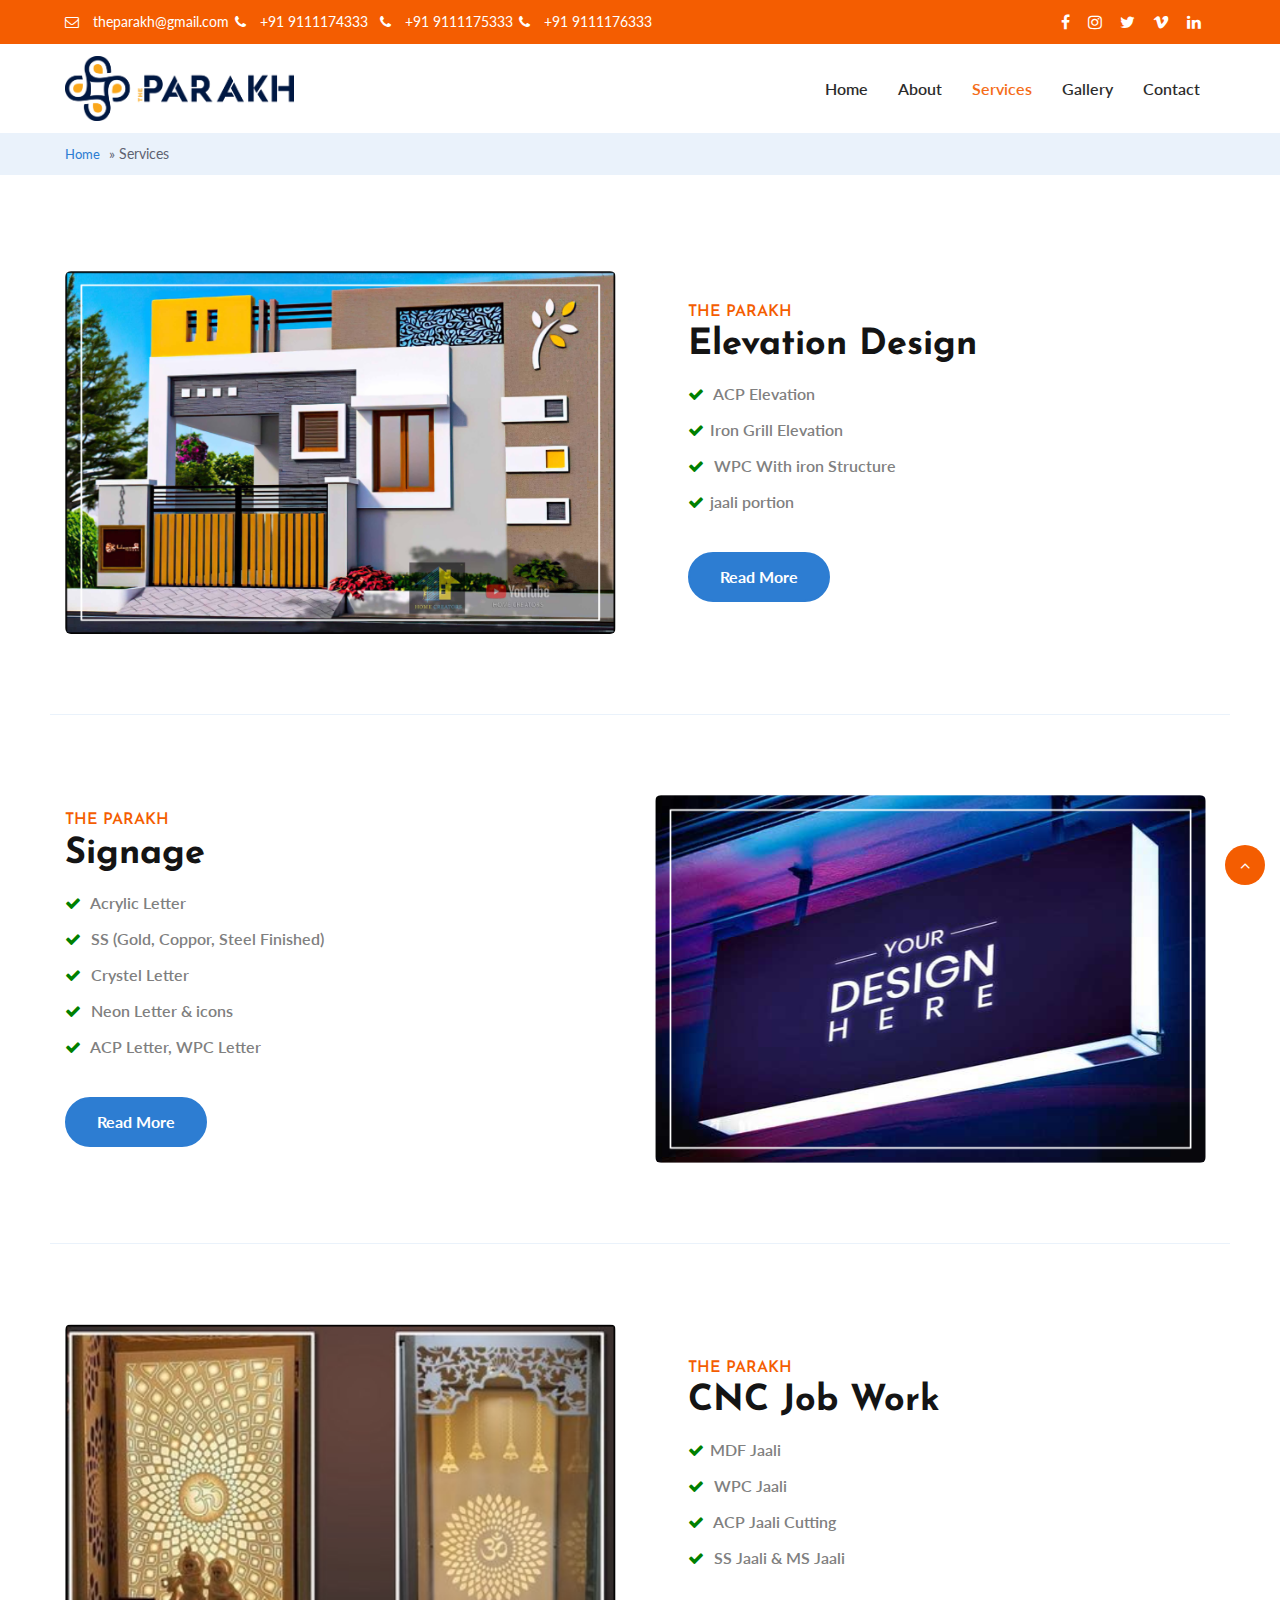
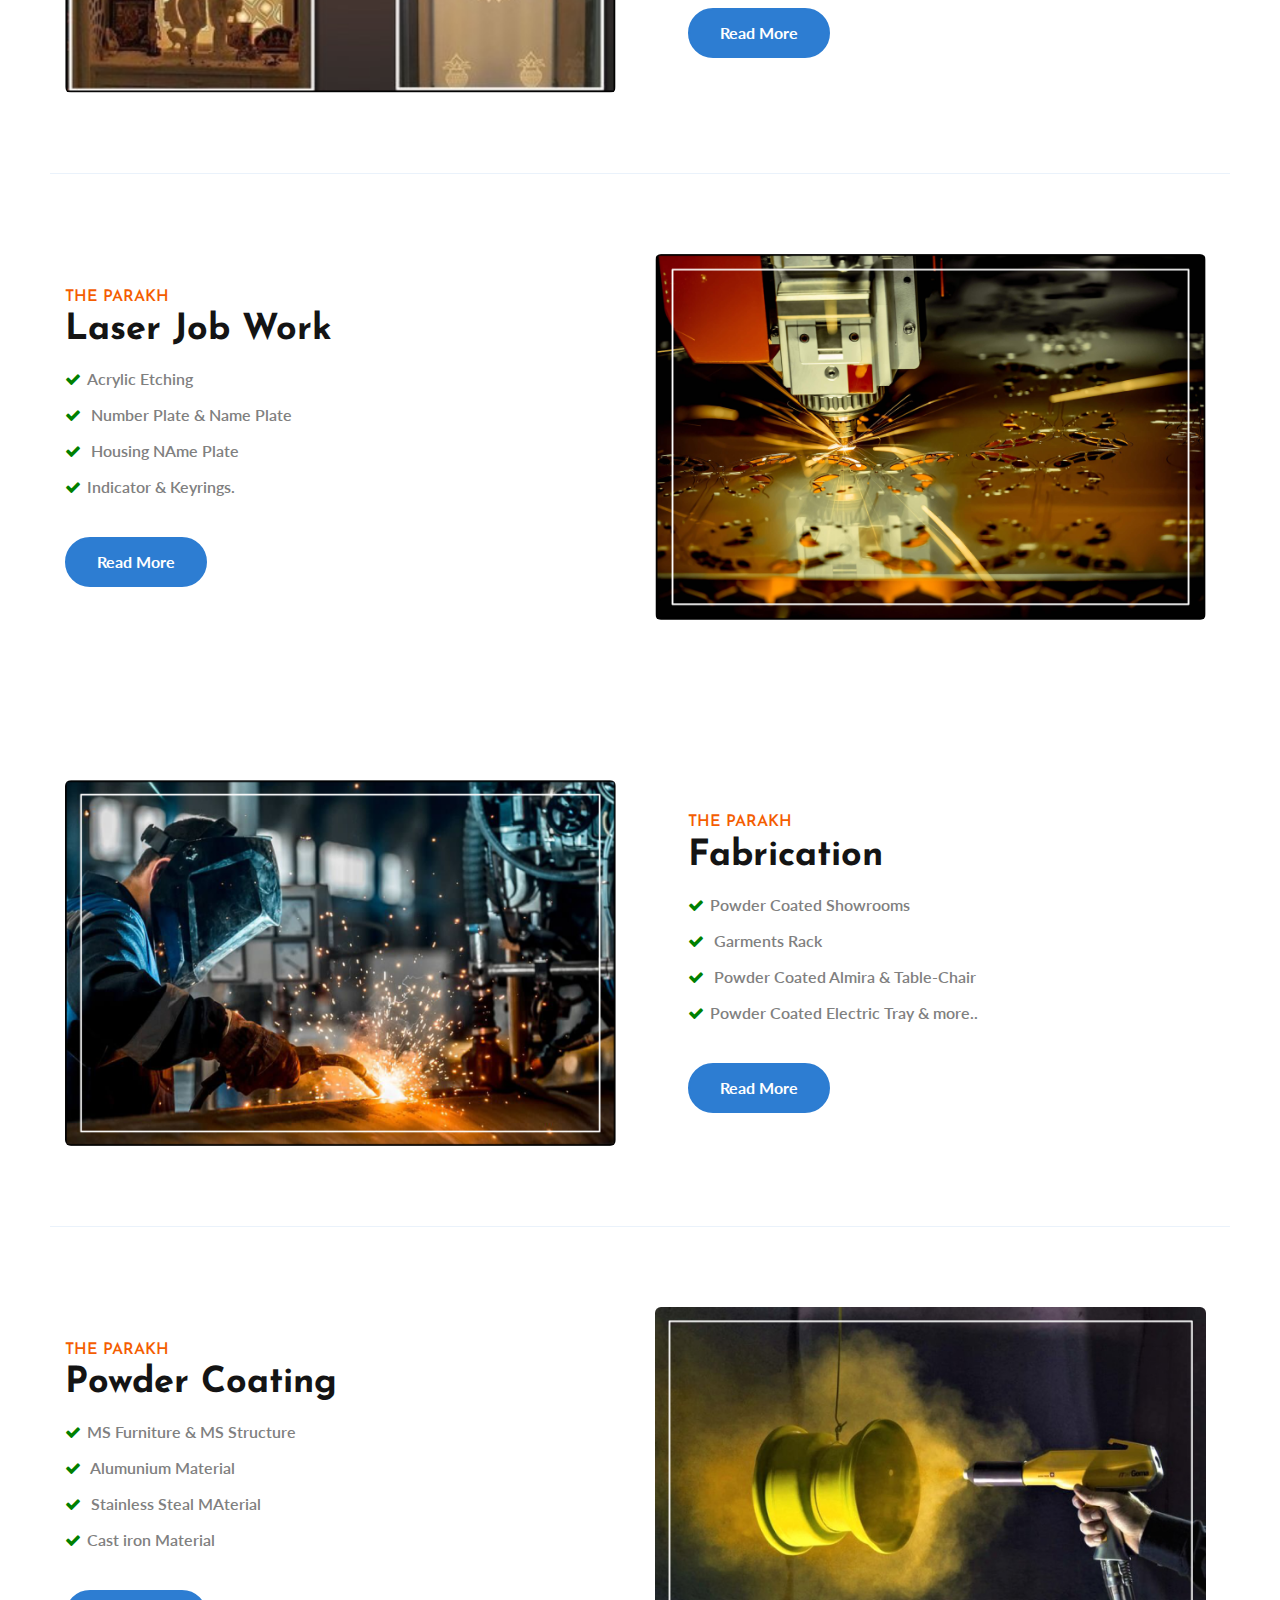
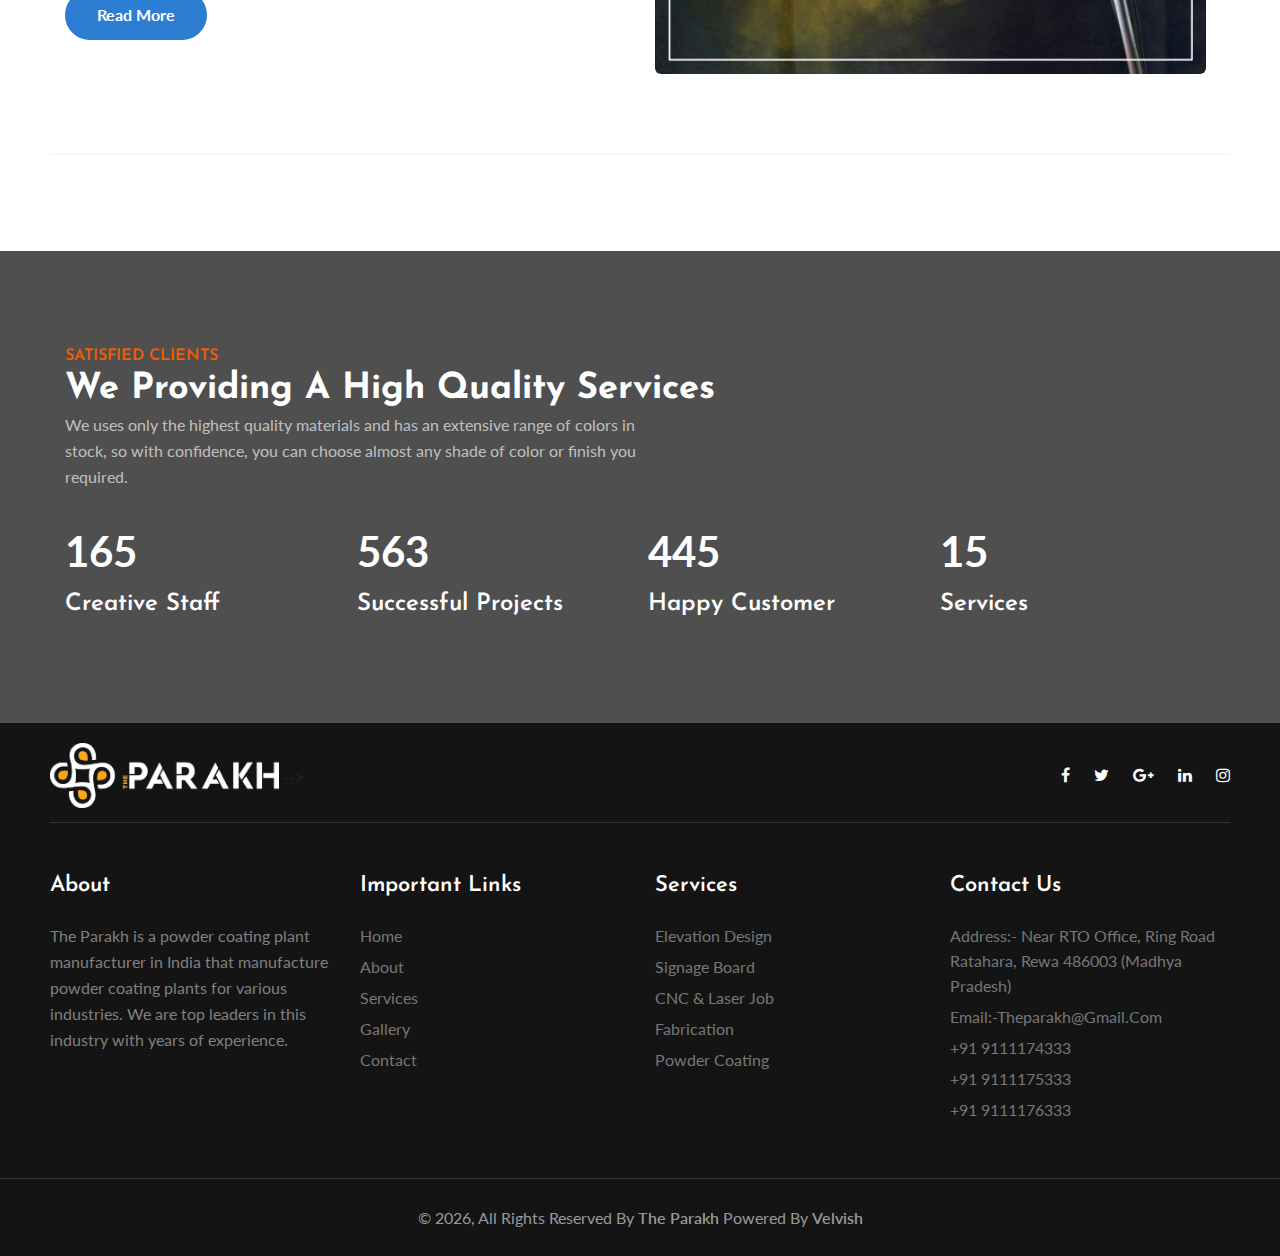
==== commit 2ff95034: "Update services.html" ====
--- a/services.html
+++ b/services.html
@@ -266,16 +266,15 @@
 			<div class="container py-lg-5">
 				<h6 class="sub-title">Satisfied Clients</h6>
 				<h3 class="hny-title two"> We Providing A High Quality Services</h3>
-				<p class="counter-sub-para">Lorem ipsum dolor sit amet consectetur adipisicing elit sunt in culpa qui
-					officia sed deserunt mollit anim id est laborum mollit anim id est nulla.</p>
+				<p class="counter-sub-para">We uses only the highest quality materials and has an extensive range of colors in stock, so with confidence, you can choose almost any shade of color or finish you required.</p>
 				<!--start-divice-scree-slider-->
 				<div class="skill_info mt-lg-5 mt-4">
 					<div class="stats_left">
 						<div class="counter_grid">
 							<div class="icon_info">
 								<p class="counter">165</p>
-								<h3>Cleaning Staff</h3>
-								<p class="counter-para">Lorem ipsum dolor sit amet consectetur adipisicing elit </p>
+								<h3>Creative Staff</h3>
+								<!-- <p class="counter-para">Lorem ipsum dolor sit amet consectetur adipisicing elit </p> -->
 							</div>
 						</div>
 					</div>
@@ -284,25 +283,25 @@
 							<div class="icon_info">
 								<p class="counter">563</p>
 								<h3>Successful Projects</h3>
-								<p class="counter-para">Lorem ipsum dolor sit amet consectetur adipisicing elit </p>
+								<!-- <p class="counter-para">Lorem ipsum dolor sit amet consectetur adipisicing elit </p> -->
 							</div>
 						</div>
 					</div>
 					<div class="stats_left">
 						<div class="counter_grid">
 							<div class="icon_info">
-								<p class="counter">645</p>
+								<p class="counter">445</p>
 								<h3>Happy Customer</h3>
-								<p class="counter-para">Lorem ipsum dolor sit amet consectetur adipisicing elit </p>
+								<!-- <p class="counter-para">Lorem ipsum dolor sit amet consectetur adipisicing elit </p> -->
 							</div>
 						</div>
 					</div>
 					<div class="stats_left">
 						<div class="counter_grid">
 							<div class="icon_info">
-								<p class="counter">465</p>
-								<h3>Carpets Cleaned</h3>
-								<p class="counter-para">Lorem ipsum dolor sit amet consectetur adipisicing elit </p>
+								<p class="counter">15</p>
+								<h3>Services</h3>
+								<!-- <p class="counter-para">Lorem ipsum dolor sit amet consectetur adipisicing elit </p> -->
 							</div>
 						</div>
 					</div>
@@ -426,4 +425,4 @@
 <!-- //stats -->
 <!-- //script -->
 
-<script src="assets/js/bootstrap.min.js"></script>+<script src="assets/js/bootstrap.min.js"></script>
